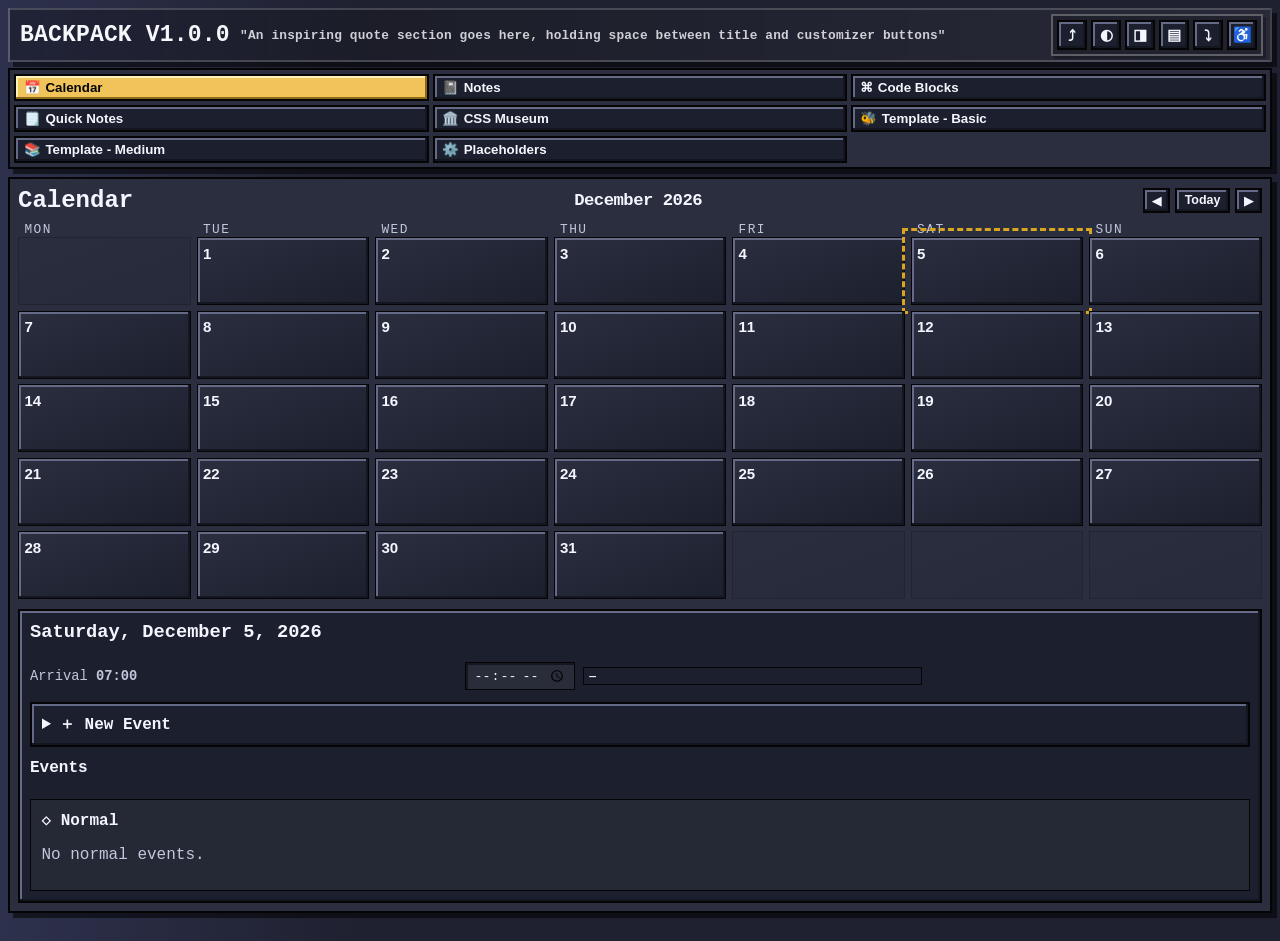
==== index.html @ e9db2ac4 "Wiki Bees 1.0 Created wiki Bees 1.0 repository inside breadcrumbs for transparency." ====
<!DOCTYPE html>
<html lang="en">
<head>
  <meta charset="UTF-8" />
  <meta name="viewport" content="width=device-width, initial-scale=1.0" />
  <title>The Backpack Alpha</title>
  <link rel="stylesheet" href="./css/backpack.css" />
</head>
<body>
  <div class="bp-app">
    <header class="bp-header">
      <div class="bp-titleline">
        <strong>BACKPACK V1.0.0</strong>
        <span id="bpHeaderQuote">"An inspiring quote section goes here, holding space between title and customizer buttons"</span>
        <div class="bp-actions" aria-label="Backpack actions">
          <button id="bpExportBtn" title="Export state" aria-label="Export state">⤴</button>
          <button id="bpDarkBtn" type="button" title="Toggle app light/dark" aria-label="Toggle app light/dark">◐</button>
          <button id="bpReadBtn" type="button" title="Toggle reading light/dark" aria-label="Toggle reading light/dark">◨</button>
          <button id="bpDensityBtn" type="button" title="Toggle compact/readable density" aria-label="Toggle compact/readable density">▤</button>
          <button id="bpImportBtn" title="Import state" aria-label="Import state">⤵</button>
          <button id="bpAccessibleBtn" type="button" title="Accessible mode" aria-label="Accessible mode" aria-pressed="false">♿</button>
          <input id="bpImportFile" class="bp-hidden" type="file" accept="application/json,.json" />
        </div>
      </div>
      <div class="bp-header-row">
        <nav id="bpTabs" class="bp-tabs" aria-label="Backpack sections"></nav>
      </div>
    </header>
    <main id="bpWorkspace" class="bp-workspace"></main>
  </div>

  <div id="bpToasts" class="bp-toast-stack" aria-live="polite" aria-atomic="true"></div>

  <script src="./js/backpack.js" defer></script>
</body>
</html>
---- css/backpack.css ----
:root {
      --bp-bg: #1f2130;
      --bp-desktop: #24263a;
      --bp-surface: #2b2e3f;
      --bp-surface-2: #1c1f2d;
      --bp-surface-3: #3a3e55;
      --bp-text: #f4f6ff;
      --bp-muted: #c2c8dc;
      --bp-invert-text: #f5f7fb;
      --bp-gold: #DAA520;
      --bp-gold-bright: #F0C45A;
      --bp-gold-dim: #8A6818;
      --bp-primary: #DAA520;
      --bp-secondary: #F0C45A;
      --bp-accent: #DAA520;
      --bp-success: #54d27d;
      --bp-warning: #ffb020;
      --bp-danger: #ff637b;
      --bp-high: #ff3f5f;
      --bp-highest: #000000;
      --bp-normal: #54d27d;
      --bp-alert-text: #050505;
      --bp-alert-ok-bg: #d9ffe4;
      --bp-alert-late-bg: #ffe1e6;
      --bp-alert-high-bg: #ffdae1;
      --bp-alert-highest-bg: #050505;
      --bp-alert-highest-text: #fff6cc;
      --bp-border: #050505;
      --bp-border-soft: #151720;
      --bp-border-light: #656b86;
      --bp-shadow: 5px 5px 0 rgba(0,0,0,.55);
      --bp-radius-sm: 0px;
      --bp-radius-md: 0px;
      --bp-radius-lg: 0px;
      --bp-gap: 10px;
      --bp-mono: ui-monospace, SFMono-Regular, Menlo, Monaco, Consolas, "Liberation Mono", "DejaVu Sans Mono", monospace;
      --bp-font: var(--bp-mono);
      --bp-titlebar: #2f3348;
      --bp-titlebar-lines: repeating-linear-gradient(0deg, transparent 0 2px, #6f7799 2px 3px, transparent 3px 5px);

      /* Reading window theme: independent from the main app dark/light theme. */
      --bp-reading-bg: #ffffff;
      --bp-reading-text: #050505;
      --bp-reading-muted: #333333;
      --bp-reading-code-bg: #f2f2f2;
      --bp-reading-code-text: #050505;
      --bp-reading-shadow: inset 2px 2px 0 #aaa;
    }

    body.bp-light {
      --bp-bg: #ededed;
      --bp-desktop: #c7c7c7;
      --bp-surface: #d9d9d9;
      --bp-surface-2: #f6f6f6;
      --bp-surface-3: #b9b9b9;
      --bp-text: #050505;
      --bp-muted: #333;
      --bp-invert-text: #050505;
      --bp-border: #050505;
      --bp-border-soft: #777;
      --bp-border-light: #fff;
      --bp-shadow: 4px 4px 0 rgba(0,0,0,.28);
      --bp-titlebar: #d9d9d9;
      --bp-titlebar-lines: repeating-linear-gradient(0deg, transparent 0 2px, #777 2px 3px, transparent 3px 5px);
      --bp-gold: #DAA520;
      --bp-gold-bright: #E2B13B;
      --bp-gold-dim: #8A6818;
      --bp-primary: #B8860B;
      --bp-secondary: #DAA520;
      --bp-accent: #B8860B;
    }

    body.bp-reading-dark {
      --bp-reading-bg: #11131d;
      --bp-reading-text: #f4f6ff;
      --bp-reading-muted: #c2c8dc;
      --bp-reading-code-bg: #050711;
      --bp-reading-code-text: #f4f6ff;
      --bp-reading-shadow: inset 2px 2px 0 #050505;
    }


    * { box-sizing: border-box; }

    html, body {
      margin: 0;
      min-height: 100%;
      background:
        linear-gradient(90deg, rgba(91,100,166,.24), transparent 28vw),
        var(--bp-bg);
      color: var(--bp-invert-text);
      font-family: var(--bp-font);
      image-rendering: pixelated;
    }

    button, input, select, textarea {
      width: 100%;
      border: 2px solid var(--bp-border);
      border-radius: 0;
      background: var(--bp-surface-2);
      color: var(--bp-text);
      padding: .45rem .55rem;
      min-height: 2.2rem;
      box-shadow: inset 2px 2px 0 var(--bp-border-soft);
    }

    body.bp-light input,
    body.bp-light select,
    body.bp-light textarea {
      background: #fff;
      color: #050505;
      box-shadow: inset 2px 2px 0 #aaa;
    }

    button {
      border: 2px solid var(--bp-border);
      color: var(--bp-text);
      background: var(--bp-surface-2);
      border-radius: 0;
      padding: .42rem .65rem;
      cursor: pointer;
      box-shadow: inset -2px -2px 0 var(--bp-border-soft), inset 2px 2px 0 var(--bp-border-light);
      transition: transform .1s ease, filter .1s ease;
      font-weight: 800;
    }

    body.bp-light button {
      background: var(--bp-surface-2);
      color: var(--bp-text);
    }

    button:hover, button:focus-visible {
      filter: brightness(1.04);
      transform: translateY(-1px);
      outline: 2px dotted var(--bp-accent);
      outline-offset: 2px;
    }

    body.bp-accessible button:hover,
    body.bp-accessible button:focus-visible {
      transform: none;
      outline-width: 3px;
    }

    button.bp-danger {
      border-color: color-mix(in srgb, var(--bp-danger), transparent 45%);
    }

    input, select, textarea {
      width: 100%;
      border: 1px solid var(--bp-border);
      border-radius: var(--bp-radius-sm);
      background: rgba(255,255,255,.06);
      color: var(--bp-text);
      padding: .58rem .7rem;
      min-height: 2.4rem;
    }

    input[type="color"] {
      padding: .15rem;
      min-height: 2.4rem;
    }

    textarea {
      resize: vertical;
      min-height: 5rem;
    }

    pre, code {
      font-family: var(--bp-mono);
    }

    code {
      background: rgba(255,255,255,.08);
      padding: .1rem .3rem;
      border-radius: .35rem;
    }

    pre {
      overflow: auto;
      background: #11131d;
      color: var(--bp-text);
      border: 2px solid var(--bp-border);
      border-radius: 0;
      padding: .65rem;
      white-space: pre-wrap;
      line-height: 1.42;
      font-size: .86rem;
      font-variant-ligatures: none;
      box-shadow: inset 2px 2px 0 #050505;
    }

    body.bp-light pre {
      background: #171923;
      color: #f6f6ff;
      border-color: #050505;
      box-shadow: inset 2px 2px 0 #050505;
    }

    .bp-app {
      width: min(1480px, calc(100vw - 16px));
      margin: 0 auto;
      padding: 8px 0 28px;
    }

    .bp-header {
      display: grid;
      gap: 6px;
      margin-bottom: 8px;
    }

    .bp-titleline {
      display: grid;
      grid-template-columns: auto minmax(0, 1fr) auto;
      align-items: center;
      gap: .65rem;
      min-height: 34px;
      color: var(--bp-invert-text);
      background: linear-gradient(90deg, rgba(0,0,0,.28), rgba(255,255,255,.04));
      border: 2px solid rgba(255,255,255,.18);
      padding: 4px 7px 4px 10px;
      font-family: var(--bp-mono);
      font-weight: 900;
      letter-spacing: .01em;
      box-shadow: var(--bp-shadow);
      overflow: hidden;
    }

    .bp-titleline strong {
      font-size: clamp(1.1rem, 1.8vw, 1.5rem);
    }

    .bp-titleline > span {
      font-size: clamp(.74rem, 1vw, .95rem);
      color: color-mix(in srgb, var(--bp-invert-text), transparent 18%);
      min-width: 0;
      overflow: hidden;
      white-space: nowrap;
      text-overflow: ellipsis;
    }

    .bp-header-row {
      display: grid;
      grid-template-columns: minmax(0, 1fr);
      gap: 10px;
      align-items: stretch;
    }

    .bp-actions {
      display: flex;
      gap: 4px;
      align-content: center;
      align-items: center;
      justify-content: flex-end;
      border: 2px solid rgba(255,255,255,.28);
      background: rgba(0,0,0,.18);
      padding: 4px;
      min-width: max-content;
      justify-self: end;
      box-shadow: 3px 3px 0 rgba(0,0,0,.28);
    }

    .bp-actions button {
      width: 30px;
      height: 30px;
      min-height: 30px;
      padding: 0;
      display: grid;
      place-items: center;
      font-size: .95rem;
    }

    .bp-tabs {
      display: grid;
      grid-template-columns: repeat(3, minmax(0, 1fr));
      gap: .22rem;
      align-items: stretch;
      padding: .28rem;
      background: var(--bp-surface);
      color: var(--bp-text);
      border: 2px solid var(--bp-border);
      border-radius: 0;
      box-shadow: var(--bp-shadow);
      min-height: auto;
    }

    .bp-tab {
      display: inline-flex;
      align-items: center;
      gap: .3rem;
      border-radius: 0;
      background: var(--bp-surface-2);
      border-color: var(--bp-border);
      color: var(--bp-text);
      min-height: 27px;
      width: 100%;
      justify-content: flex-start;
      padding: .18rem .45rem;
    }

    .bp-tab[aria-selected="true"] {
      color: #050505;
      background: var(--bp-secondary);
      border-color: var(--bp-border);
      box-shadow: inset -2px -2px 0 var(--bp-gold-dim), inset 2px 2px 0 #fff1b8;
    }

    .bp-workspace {
      min-height: 560px;
    }

    .bp-panel {
      background: var(--bp-surface);
      color: var(--bp-text);
      border: 2px solid var(--bp-border);
      border-radius: 0;
      box-shadow: var(--bp-shadow);
      padding: 8px;
    }

    .bp-panel-header {
      display: flex;
      justify-content: space-between;
      align-items: flex-start;
      gap: var(--bp-gap);
      margin-bottom: 6px;
    }

    .bp-panel-header h2, .bp-card h3, .bp-card h4 {
      margin-top: 0;
    }

    .bp-panel-header p, .bp-card p {
      color: var(--bp-muted);
    }

    .bp-grid-2 {
      display: grid;
      grid-template-columns: minmax(0, 1fr) minmax(340px, .72fr);
      gap: var(--bp-gap);
      align-items: start;
    }

    .bp-calendar-layout {
      display: grid;
      grid-template-columns: minmax(0, 1fr);
      gap: var(--bp-gap);
      align-items: start;
    }

    .bp-grid-3 {
      display: grid;
      grid-template-columns: repeat(3, minmax(0, 1fr));
      gap: var(--bp-gap);
    }

    .bp-card {
      background: var(--bp-surface-2);
      color: var(--bp-text);
      border: 2px solid var(--bp-border);
      border-radius: 0;
      padding: var(--bp-gap);
      box-shadow: inset -2px -2px 0 var(--bp-border-soft), inset 2px 2px 0 var(--bp-border-light);
    }

    .bp-window {
      background: var(--bp-surface);
      color: var(--bp-text);
      border: 3px solid var(--bp-border);
      box-shadow: var(--bp-shadow);
    }

    .bp-window-titlebar {
      display: grid;
      grid-template-columns: 18px 1fr 18px;
      gap: 4px;
      align-items: center;
      min-height: 24px;
      padding: 2px 4px;
      border-bottom: 2px solid var(--bp-border);
      background: var(--bp-titlebar);
      color: var(--bp-text);
      font-weight: 900;
      text-align: center;
    }

    .bp-window-lines {
      min-height: 14px;
      background: var(--bp-titlebar-lines);
      border-left: 1px solid #999;
      border-right: 1px solid #999;
      display: flex;
      align-items: center;
      justify-content: center;
      padding: 0 8px;
    }

    .bp-window-control {
      width: 14px;
      height: 14px;
      border: 2px solid var(--bp-border);
      background: var(--bp-titlebar);
      box-shadow: inset -1px -1px 0 var(--bp-border-soft), inset 1px 1px 0 var(--bp-border-light);
      position: relative;
      display: inline-block;
    }

    .bp-window-control::before {
      content: "";
      position: absolute;
      inset: 3px;
      border: 1px solid var(--bp-border);
      background: var(--bp-reading-bg);
    }

    body.bp-reading-dark .bp-window-control::before {
      background: var(--bp-reading-text);
    }

    .bp-window-body {
      background: var(--bp-reading-bg);
      color: var(--bp-reading-text);
      min-height: 360px;
      max-height: clamp(420px, calc(100vh - 260px), 760px);
      overflow: auto;
      padding: 14px;
      border: 2px solid var(--bp-border);
      margin: 8px;
      box-shadow: var(--bp-reading-shadow);
    }

    .bp-window-footer {
      display: flex;
      justify-content: space-between;
      gap: 8px;
      padding: 0 8px 8px;
      align-items: center;
    }

    .bp-muted { color: var(--bp-muted); }
    .bp-row { display: flex; gap: .65rem; align-items: center; flex-wrap: wrap; }
    .bp-row > * { flex: 0 0 auto; }
    .bp-field { display: grid; gap: .35rem; margin-bottom: .85rem; }
    .bp-field label { color: var(--bp-muted); font-size: .88rem; }
    .bp-hidden { display: none !important; }

    .bp-toast-stack {
      position: fixed;
      right: 18px;
      bottom: 18px;
      display: grid;
      gap: .6rem;
      z-index: 9999;
      max-width: min(420px, calc(100vw - 36px));
    }

    .bp-toast {
      border: 1px solid var(--bp-border-strong);
      background: rgba(24,27,35,.96);
      color: var(--bp-text);
      border-radius: var(--bp-radius-md);
      padding: .8rem 1rem;
      box-shadow: var(--bp-shadow);
      animation: bp-toast-in .18s ease-out;
    }

    @keyframes bp-toast-in {
      from { transform: translateY(8px); opacity: 0; }
      to { transform: translateY(0); opacity: 1; }
    }

    /* Calendar */
    .bp-calendar-toolbar {
      display: grid;
      grid-template-columns: auto minmax(0, 1fr) auto;
      gap: .55rem;
      align-items: center;
      margin-bottom: 8px;
    }

    .bp-calendar-nav {
      display: grid;
      grid-template-columns: repeat(3, auto);
      gap: 5px;
      align-items: center;
      justify-content: end;
    }

    .bp-calendar-nav button {
      min-height: 25px;
      padding: .15rem .45rem;
      font-size: .78rem;
      width: auto;
    }

    .bp-calendar-month-title {
      font-size: 1.08rem;
      font-weight: 900;
      letter-spacing: -.03em;
      text-align: center;
    }

    .bp-calendar-weekdays,
    .bp-calendar-grid {
      display: grid;
      grid-template-columns: repeat(7, minmax(0, 1fr));
      gap: .35rem;
    }

    .bp-calendar-weekday {
      color: var(--bp-muted);
      font-size: .8rem;
      text-transform: uppercase;
      letter-spacing: .12em;
      padding: 0 .4rem;
    }

    .bp-day {
      position: relative;
      min-height: 68px;
      border-radius: var(--bp-radius-md);
      border: 1px solid var(--bp-border);
      background: linear-gradient(160deg, var(--bp-surface), var(--bp-surface-2));
      color: var(--bp-text);
      padding: .34rem;
      overflow: hidden;
      text-align: left;
      display: flex;
      flex-direction: column;
      gap: .12rem;
    }

    .bp-day:hover { transform: translateY(-1px); }
    .bp-day-empty { opacity: .22; pointer-events: none; }

    .bp-day::before {
      content: "";
      position: absolute;
      inset: 0 0 auto 0;
      height: 8px;
      background: transparent;
    }

    .bp-day-priority-normal::before { background: linear-gradient(90deg, var(--bp-normal), transparent); }
    .bp-day-priority-high::before { background: repeating-linear-gradient(90deg, var(--bp-high), var(--bp-high) 12px, #050508 12px, #050508 24px); }
    .bp-day-priority-highest::before { background: repeating-linear-gradient(90deg, #050508, #050508 10px, var(--bp-high) 10px, var(--bp-high) 20px, var(--bp-accent) 20px, var(--bp-accent) 30px); }

    .bp-day-today {
      outline: 3px dotted var(--bp-secondary);
      outline-offset: 3px;
    }

    .bp-day-selected {
      outline: 3px dashed var(--bp-accent);
      outline-offset: 6px;
    }

    .bp-day-late {
      border-width: 3px;
      border-color: var(--bp-danger);
      box-shadow: inset 0 0 0 2px rgba(255,255,255,.08);
    }

    .bp-day-on-time {
      border-width: 2px;
      border-color: color-mix(in srgb, var(--bp-success), white 10%);
    }

    .bp-day-priority-high { animation: bp-priority-breathe 1.9s ease-in-out infinite; }
    .bp-day-priority-highest { animation: bp-priority-alert 1.15s ease-in-out infinite; }

    @keyframes bp-priority-breathe {
      0%, 100% { box-shadow: 0 0 0 rgba(255,63,95,0); }
      50% { box-shadow: 0 0 0 4px rgba(255,63,95,.16); }
    }

    @keyframes bp-priority-alert {
      0%, 100% { transform: translateY(0); }
      50% { transform: translateY(-2px); }
    }

    .bp-day-number {
      font-size: .94rem;
      font-weight: 900;
      margin-top: .08rem;
    }

    .bp-day-meta {
      display: flex;
      gap: .2rem;
      flex-wrap: wrap;
      margin-top: auto;
      align-items: flex-end;
    }

    .bp-pill {
      display: inline-flex;
      align-items: center;
      gap: .2rem;
      border-radius: 0;
      padding: .1rem .32rem;
      border: 1px solid var(--bp-border);
      background: var(--bp-surface-2);
      color: var(--bp-text);
      font-size: .7rem;
      line-height: 1.15;
      font-weight: 900;
    }

    .bp-pill-late { border-color: var(--bp-danger); }
    .bp-pill-ok { border-color: var(--bp-success); }
    .bp-pill-high { border-color: var(--bp-high); }
    .bp-pill-highest { border-color: var(--bp-accent); background: rgba(0,0,0,.45); }

    .bp-event-kanban {
      display: grid;
      grid-template-columns: 1fr;
      gap: .65rem;
    }

    .bp-event-column {
      border: 1px solid var(--bp-border);
      border-radius: var(--bp-radius-md);
      padding: .65rem;
      background: rgba(255,255,255,.04);
      min-height: auto;
    }

    .bp-event-column h4 {
      margin: 0 0 .5rem;
      display: flex;
      justify-content: space-between;
      gap: .5rem;
    }

    .bp-arrival-line {
      display: grid;
      grid-template-columns: auto 110px auto auto;
      gap: .5rem;
      align-items: center;
      margin: .6rem 0 .75rem;
    }

    .bp-arrival-line label {
      color: var(--bp-muted);
      font-size: .86rem;
    }

    .bp-arrival-line input {
      min-height: 28px;
      padding: .2rem .45rem;
    }

    .bp-arrival-line button {
      min-height: 28px;
      padding: .22rem .55rem;
    }

    .bp-event-block {
      border: 1px solid var(--bp-border);
      border-left-width: 6px;
      border-radius: var(--bp-radius-sm);
      background: rgba(0,0,0,.25);
      padding: .7rem;
      margin-bottom: .65rem;
    }

    .bp-event-block[data-priority="normal"] { border-left-color: var(--bp-normal); }
    .bp-event-block[data-priority="high"] { border-left-color: var(--bp-high); }
    .bp-event-block[data-priority="highest"] { border-left-color: var(--bp-accent); box-shadow: inset 0 0 0 1px rgba(255,255,255,.12); }
    .bp-event-title { font-weight: 750; }
    .bp-event-notes { color: var(--bp-muted); margin: .4rem 0 0; white-space: pre-wrap; }

    /* Notes */
    .bp-markdown {
      line-height: 1.65;
      color: var(--bp-text);
    }

    .bp-markdown h1, .bp-markdown h2, .bp-markdown h3 {
      letter-spacing: -.03em;
      border-bottom: 1px solid var(--bp-border);
      padding-bottom: .35rem;
    }

    .bp-markdown blockquote {
      border-left: 4px solid var(--bp-primary);
      margin-left: 0;
      padding-left: 1rem;
      color: var(--bp-muted);
    }

    .bp-window-body.bp-markdown,
    .bp-window-body .bp-markdown {
      color: var(--bp-reading-text);
    }

    .bp-window-body.bp-markdown blockquote,
    .bp-window-body .bp-muted {
      color: var(--bp-reading-muted);
    }

    .bp-window-body code {
      background: var(--bp-reading-code-bg);
      color: var(--bp-reading-code-text);
      border: 1px solid color-mix(in srgb, var(--bp-reading-text), transparent 65%);
    }

    .bp-window-body pre {
      background: var(--bp-reading-code-bg);
      color: var(--bp-reading-code-text);
      box-shadow: var(--bp-reading-shadow);
    }

    .bp-reading-toggle-active {
      outline: 2px solid var(--bp-accent);
      outline-offset: 1px;
    }

    /* Snippets / museum */
    .bp-snippet-grid, .bp-museum-grid {
      display: grid;
      grid-template-columns: repeat(auto-fit, minmax(340px, 1fr));
      gap: 8px;
    }

    .bp-snippet-card, .bp-museum-item {
      display: grid;
      gap: .42rem;
    }

    .bp-snippet-card {
      padding: .52rem;
    }

    .bp-snippet-head {
      display: grid;
      grid-template-columns: 1fr auto;
      gap: .45rem;
      align-items: start;
      border-bottom: 2px solid var(--bp-gold-dim);
      padding-bottom: .25rem;
    }

    .bp-snippet-head h3 {
      margin: 0;
      font-size: .94rem;
      line-height: 1.18;
    }

    .bp-snippet-card p {
      margin: 0;
      font-size: .78rem;
      line-height: 1.28;
      color: var(--bp-muted);
    }

    .bp-snippet-output {
      margin: 0;
      min-height: 118px;
      max-height: 240px;
      padding: .75rem;
      font-size: .76rem;
      line-height: 1.5;
      tab-size: 2;
      letter-spacing: .005em;
      border-left: 6px solid var(--bp-gold);
    }

    .bp-snippet-output code {
      display: block;
      background: transparent;
      padding: 0;
      border-radius: 0;
      font-size: inherit;
      line-height: inherit;
      font-family: var(--bp-mono);
      white-space: pre-wrap;
      word-break: break-word;
    }

    .bp-copy-line {
      display: grid;
      grid-template-columns: repeat(2, minmax(0, 1fr));
      gap: .35rem;
    }

    .bp-copy-line button {
      min-height: 28px;
      padding: .22rem .5rem;
      font-size: .8rem;
    }

    .bp-snippet-card details {
      font-size: .8rem;
    }

    .bp-snippet-card details pre {
      max-height: 160px;
      font-size: .72rem;
      line-height: 1.42;
    }

    .bp-preview-box {
      min-height: 120px;
      display: grid;
      place-items: center;
      border: 1px dashed var(--bp-border-strong);
      border-radius: var(--bp-radius-md);
      padding: 1rem;
      background: repeating-linear-gradient(45deg, rgba(255,255,255,.035), rgba(255,255,255,.035) 8px, transparent 8px, transparent 16px);
    }

    .bp-demo-callout {
      border: 1px solid var(--bp-border-strong);
      border-left: 8px solid var(--bp-primary);
      background: linear-gradient(135deg, rgba(124,92,255,.2), rgba(53,194,255,.1));
      border-radius: var(--bp-radius-md);
      padding: 1rem;
      max-width: 420px;
    }

    .bp-demo-button {
      border-radius: 999px;
      border: 2px solid var(--bp-accent);
      padding: .65rem 1rem;
      background: rgba(255,209,102,.14);
      color: var(--bp-text);
      font-weight: 800;
    }

    /* Quick Notes */
    .bp-qn-shell {
      position: relative;
      overflow: auto;
      padding-bottom: 0;
    }

    .bp-qn-board {
      position: relative;
      width: 100%;
      min-width: 720px;
      height: clamp(560px, calc(100vh - 205px), 920px);
      border: 1px solid var(--bp-border-strong);
      border-radius: var(--bp-radius-lg);
      background:
        linear-gradient(to right, rgba(255,255,255,.075) 1px, transparent 1px),
        linear-gradient(to bottom, rgba(255,255,255,.075) 1px, transparent 1px),
        linear-gradient(160deg, rgba(91,100,166,.16), rgba(53,194,255,.07)),
        var(--bp-surface);
      background-size: calc(100% / var(--bp-qn-cols)) calc(100% / var(--bp-qn-rows)), calc(100% / var(--bp-qn-cols)) calc(100% / var(--bp-qn-rows)), auto, auto;
      overflow: hidden;
    }

    .bp-qn-note {
      position: absolute;
      display: grid;
      grid-template-rows: 30px minmax(38px, 1fr) 30px;
      border: 2px solid rgba(0,0,0,.35);
      border-radius: var(--bp-radius-md);
      box-shadow: 0 12px 26px rgba(0,0,0,.28);
      overflow: hidden;
      color: #151515;
      min-width: 118px;
      min-height: 104px;
    }

    .bp-qn-note-header {
      display: flex;
      align-items: center;
      justify-content: flex-start;
      gap: .35rem;
      cursor: grab;
      padding: .25rem .45rem;
      background: rgba(255,255,255,.28);
      border-bottom: 1px solid rgba(0,0,0,.15);
      user-select: none;
      font-size: .92rem;
    }

    .bp-qn-note-header:active { cursor: grabbing; }
    .bp-qn-note-body {
      padding: .55rem;
      outline: none;
      overflow: auto;
      white-space: pre-wrap;
      scrollbar-width: none;
      -ms-overflow-style: none;
    }

    .bp-qn-note-body::-webkit-scrollbar {
      width: 0;
      height: 0;
      display: none;
    }

    .bp-qn-note-footer {
      display: grid;
      grid-template-columns: auto 1fr auto auto;
      align-items: center;
      gap: .25rem;
      padding: .22rem .35rem;
      background: rgba(255,255,255,.18);
      border-top: 1px solid rgba(0,0,0,.12);
    }

    .bp-qn-note-footer input[type="color"] {
      width: 42px;
      min-height: 28px;
      border-color: rgba(0,0,0,.2);
    }

    .bp-qn-mini-button {
      min-height: 22px;
      height: 22px;
      padding: 0 .35rem;
      background: rgba(255,255,255,.42);
      color: #050505;
      border-color: rgba(0,0,0,.55);
      font-size: .78rem;
      line-height: 1;
      box-shadow: inset -1px -1px 0 rgba(0,0,0,.38), inset 1px 1px 0 rgba(255,255,255,.72);
    }

    .bp-qn-delete {
      width: 24px;
      min-width: 24px;
      padding: 0;
      font-weight: 900;
      background: #f2f2f2;
      color: #050505;
      border: 2px solid #050505;
    }

    .bp-qn-resize {
      cursor: nwse-resize;
      font-weight: 900;
      user-select: none;
      padding: .2rem .35rem;
    }

    .bp-qn-add {
      position: absolute;
      right: 14px;
      bottom: 14px;
      width: 44px;
      height: 44px;
      border-radius: 50%;
      display: grid;
      place-items: center;
      font-size: 1.2rem;
      background: var(--bp-secondary);
      color: #050505;
      box-shadow: var(--bp-shadow);
      z-index: 20;
    }

    /* Settings */
    .bp-placeholder-table {
      display: grid;
      gap: .65rem;
    }

    .bp-placeholder-row {
      display: grid;
      grid-template-columns: minmax(160px, .35fr) minmax(240px, 1fr) auto;
      gap: .65rem;
      align-items: center;
    }

    .bp-settings-layout {
      display: grid;
      grid-template-columns: minmax(0, 1.15fr) minmax(320px, .85fr);
      gap: var(--bp-gap);
      align-items: start;
    }

    .bp-path-panel p {
      margin-top: 0;
    }

    .bp-path-table {
      gap: .45rem;
    }

    .bp-path-row {
      grid-template-columns: minmax(150px, .36fr) minmax(240px, 1fr) 54px;
    }

    .bp-path-row label {
      font-family: var(--bp-mono);
      font-size: .82rem;
      font-weight: 900;
      color: var(--bp-muted);
      overflow: hidden;
      text-overflow: ellipsis;
    }

    .bp-path-row button {
      min-height: 28px;
      padding: .1rem .25rem;
      font-size: .72rem;
    }

    .bp-qn-help-footer {
      display: flex;
      gap: .35rem;
      flex-wrap: wrap;
      align-items: center;
      margin-top: 6px;
      font-size: .78rem;
      color: var(--bp-muted);
    }

    body.bp-accessible .bp-day-priority-high,
    body.bp-accessible .bp-day-priority-highest {
      animation: none !important;
      border-width: 4px;
      box-shadow: inset 0 0 0 3px rgba(255,255,255,.12);
    }

    body.bp-accessible .bp-day-priority-highest .bp-day-number::after {
      content: "  HIGH";
      font-size: .72rem;
      letter-spacing: .08em;
      border: 1px solid var(--bp-accent);
      padding: .08rem .25rem;
      margin-left: .25rem;
    }

    @media (max-width: 980px) {
      .bp-header-row, .bp-grid-2, .bp-event-kanban, .bp-settings-layout { grid-template-columns: 1fr; }
      .bp-grid-3 { grid-template-columns: 1fr; }
      .bp-calendar-toolbar { grid-template-columns: 1fr; }
      .bp-calendar-month-title { text-align: left; }
      .bp-calendar-weekdays, .bp-calendar-grid { gap: .35rem; }
      .bp-day { min-height: 82px; padding: .45rem; }
    }

    @media (max-width: 620px) {
      .bp-app { width: calc(100vw - 10px); padding-top: 4px; }
      .bp-titleline { grid-template-columns: minmax(0, 1fr) auto; gap: .5rem; }
      .bp-titleline > span { display: none; }
      .bp-titleline strong { font-size: 1rem; min-width: 0; overflow: hidden; text-overflow: ellipsis; white-space: nowrap; }
      .bp-actions { padding: 3px; gap: 3px; }
      .bp-actions button { width: 27px; height: 27px; min-height: 27px; font-size: .85rem; }
      .bp-tabs { grid-template-columns: repeat(3, minmax(0, 1fr)); gap: 4px; }
      .bp-tab { min-height: 26px; font-size: .78rem; padding: .16rem .32rem; gap: .18rem; }
      .bp-tab span:last-child { overflow: hidden; white-space: nowrap; text-overflow: ellipsis; }
      .bp-panel-header { display: grid; grid-template-columns: 1fr; }
      .bp-calendar-toolbar { grid-template-columns: auto 1fr; gap: .35rem; }
      .bp-calendar-toolbar h2 { grid-column: 1 / -1; }
      .bp-calendar-month-title { text-align: left; }
      .bp-calendar-nav { justify-content: end; grid-template-columns: repeat(3, auto); }
      .bp-calendar-weekday { font-size: .68rem; padding: 0 .15rem; }
      .bp-day { min-height: 64px; }
      .bp-qn-board { height: max(560px, calc(100vh - 190px)); }
      .bp-settings-layout { grid-template-columns: 1fr; }
      .bp-path-row { grid-template-columns: 1fr; }
      .bp-pill { font-size: .64rem; padding: .08rem .22rem; }
      .bp-arrival-line { grid-template-columns: 1fr auto; }
      .bp-arrival-line label { grid-column: 1 / -1; }
      .bp-arrival-line .bp-pill { justify-self: start; }
      .bp-arrival-line button { justify-self: stretch; }
    }

    @media (prefers-reduced-motion: reduce) {
      *, *::before, *::after {
        animation: none !important;
        transition: none !important;
        scroll-behavior: auto !important;
      }
      .bp-day-priority-high, .bp-day-priority-highest {
        border-width: 4px;
      }
    }
/* Wiki Bees custom-page test */
.bp-wiki-layout {
  display: grid;
  grid-template-columns: minmax(150px, .65fr) minmax(360px, 1.75fr) minmax(250px, .95fr);
  gap: var(--bp-gap);
  align-items: start;
}

.bp-wiki-controls {
  display: grid;
  gap: .42rem;
  align-content: start;
}

.bp-wiki-controls h3,
.bp-wiki-code-card h3 {
  margin: 0 0 .25rem;
}

.bp-wiki-controls button,
.bp-wiki-upload {
  width: 100%;
  min-height: 28px;
  text-align: left;
  display: block;
}

.bp-wiki-nav-button[aria-pressed="true"] {
  background: var(--bp-secondary);
  color: #050505;
}

.bp-wiki-upload {
  border: 2px solid var(--bp-border);
  box-shadow: inset -2px -2px 0 var(--bp-border-soft), inset 2px 2px 0 var(--bp-border-light);
  padding: .35rem .45rem;
  font-weight: 900;
  cursor: pointer;
}

.bp-wiki-upload input {
  margin-top: .35rem;
  min-height: 0;
  padding: .25rem;
  font-size: .76rem;
}

.bp-wiki-main .bp-window-body {
  min-height: 520px;
  max-height: clamp(560px, calc(100vh - 245px), 860px);
}

.bp-wiki-status {
  font-size: .74rem;
  color: var(--bp-muted);
  justify-content: start;
  flex-wrap: wrap;
}

.bp-wiki-right {
  display: grid;
  gap: var(--bp-gap);
}

.bp-wiki-image-body {
  min-height: 260px;
  max-height: none;
  text-align: center;
}

.bp-wiki-image-body img {
  display: block;
  max-width: 100%;
  max-height: 260px;
  margin: 0 auto .65rem;
  object-fit: contain;
  image-rendering: auto;
}

.bp-wiki-footnote {
  border-top: 1px solid var(--bp-border);
  margin-top: .65rem;
  padding-top: .5rem;
  font-size: .78rem;
  color: #333;
}

body.bp-reading-dark .bp-wiki-footnote {
  color: #cfd6ee;
}

.bp-wiki-image-controls {
  display: grid;
  grid-template-columns: 32px 1fr 32px;
  align-items: center;
  text-align: center;
}

.bp-wiki-image-controls button {
  min-height: 28px;
  padding: 0;
}

.bp-wiki-code-card details {
  border: 1px solid var(--bp-border);
  padding: .45rem;
  margin-bottom: .45rem;
}

.bp-wiki-code-card pre {
  max-height: 150px;
  margin: .45rem 0;
}

.bp-wiki-code-card button {
  min-height: 28px;
}

/* Settings overflow hardening */
.bp-placeholder-row {
  grid-template-columns: minmax(94px, .72fr) minmax(130px, 1fr) 32px;
  gap: .38rem;
}

.bp-placeholder-row button {
  width: 32px;
  min-width: 32px;
  min-height: 28px;
  padding: 0;
  justify-self: end;
}

.bp-path-row {
  grid-template-columns: minmax(126px, .34fr) minmax(150px, 1fr) 32px;
}

.bp-path-row button {
  width: 32px;
  min-width: 32px;
}

@media (max-width: 1180px) {
  .bp-settings-layout,
  .bp-wiki-layout {
    grid-template-columns: 1fr;
  }

  .bp-wiki-main .bp-window-body {
    min-height: 420px;
  }

  .bp-wiki-right {
    grid-template-columns: minmax(0, 1fr) minmax(260px, .85fr);
  }
}

@media (max-width: 760px) {
  .bp-wiki-right {
    grid-template-columns: 1fr;
  }

  .bp-placeholder-row,
  .bp-path-row {
    grid-template-columns: 1fr 32px;
  }

  .bp-placeholder-row label,
  .bp-path-row label {
    grid-column: 1 / -1;
  }
}


/* v5 content-system polish */
.bp-density-toggle-active,
.bp-reading-toggle-active {
  outline: 2px solid var(--bp-gold-bright);
  outline-offset: 1px;
}

body.bp-density-readable {
  --bp-gap: 14px;
}

body.bp-density-readable .bp-window-body {
  padding: 18px;
  line-height: 1.78;
}

body.bp-density-readable .bp-markdown {
  font-size: 1.02rem;
  line-height: 1.78;
}

body.bp-density-readable .bp-snippet-output {
  min-height: 170px;
  font-size: .8rem;
}

.bp-notes-window .bp-window-body {
  min-height: clamp(540px, calc(100vh - 235px), 920px);
  max-height: clamp(620px, calc(100vh - 190px), 980px);
}

.bp-note-tools {
  gap: .45rem;
}

.bp-file-button {
  display: inline-flex;
  align-items: center;
  justify-content: center;
  gap: .35rem;
  width: auto;
  min-height: 28px;
  border: 2px solid var(--bp-border);
  background: var(--bp-surface-2);
  color: var(--bp-text);
  padding: .22rem .55rem;
  font-weight: 900;
  box-shadow: inset -2px -2px 0 var(--bp-border-soft), inset 2px 2px 0 var(--bp-border-light);
  cursor: pointer;
}

.bp-file-button input[type="file"],
.bp-wiki-upload input[type="file"] {
  position: absolute;
  inline-size: 1px;
  block-size: 1px;
  opacity: 0;
  pointer-events: none;
}

input[type="file"]::file-selector-button {
  border: 2px solid var(--bp-border);
  background: var(--bp-surface-2);
  color: var(--bp-text);
  font-weight: 900;
  margin-right: .5rem;
  box-shadow: inset -2px -2px 0 var(--bp-border-soft), inset 2px 2px 0 var(--bp-border-light);
}

.bp-filter-row {
  display: flex;
  flex-wrap: wrap;
  gap: .35rem;
  margin: 0 0 .55rem;
}

.bp-filter-button {
  width: auto;
  min-height: 27px;
  padding: .18rem .55rem;
  font-size: .78rem;
}

.bp-filter-button[aria-pressed="true"] {
  background: var(--bp-secondary);
  color: #050505;
}

.bp-pill-late {
  background: var(--bp-alert-late-bg);
  color: #4d0010;
  border-color: #9b001e;
}

.bp-pill-ok {
  background: var(--bp-alert-ok-bg);
  color: #003f18;
  border-color: #087a2c;
}

.bp-pill-high {
  background: var(--bp-alert-high-bg);
  color: #4d0010;
  border-color: #9b001e;
}

.bp-pill-highest {
  background: var(--bp-alert-highest-bg);
  color: var(--bp-alert-highest-text);
  border-color: var(--bp-gold-bright);
}

body.bp-light .bp-event-column,
body.bp-light .bp-event-block {
  background: #f3f3f3;
  color: #050505;
}

body.bp-light .bp-event-notes {
  color: #333;
}

.bp-demo-callout {
  background: color-mix(in srgb, var(--bp-gold), transparent 86%);
  color: var(--bp-text);
  border: 2px solid var(--bp-border);
  border-left: 8px solid var(--bp-gold);
  box-shadow: inset -2px -2px 0 var(--bp-border-soft), inset 2px 2px 0 var(--bp-border-light);
}

.bp-demo-button {
  width: auto;
  min-height: 28px;
  background: var(--bp-secondary);
  color: #050505;
  border-radius: 0;
  padding: .28rem .65rem;
}

.bp-template-note {
  margin-top: 1rem;
  max-width: none;
}

/* Classic-browser native UI polish */
*::-webkit-scrollbar {
  width: 15px;
  height: 15px;
}

*::-webkit-scrollbar-track {
  background: var(--bp-surface-3);
  border: 1px solid var(--bp-border);
}

*::-webkit-scrollbar-thumb {
  background: var(--bp-surface-2);
  border: 2px solid var(--bp-border);
  box-shadow: inset -2px -2px 0 var(--bp-border-soft), inset 2px 2px 0 var(--bp-border-light);
}

summary {
  cursor: pointer;
  font-weight: 900;
}

@media (max-width: 760px) {
  .bp-notes-window .bp-window-body {
    min-height: clamp(520px, calc(100vh - 220px), 850px);
  }
}

/* v6 readability fixes */
.bp-window-body .bp-demo-callout,
.bp-preview-box .bp-demo-callout {
  background: color-mix(in srgb, var(--bp-gold), var(--bp-reading-bg) 82%);
  color: var(--bp-reading-text);
  border-color: color-mix(in srgb, var(--bp-reading-text), transparent 35%);
}

body.bp-reading-dark .bp-window-body .bp-demo-callout,
body.bp-reading-dark .bp-preview-box .bp-demo-callout {
  background: color-mix(in srgb, var(--bp-gold), var(--bp-reading-bg) 72%);
  color: var(--bp-reading-text);
}

body.bp-light .bp-snippet-output,
body.bp-light .bp-wiki-code-card pre,
body.bp-light .bp-window-body pre {
  background: #171923;
  color: #f6f6ff;
}

body.bp-light .bp-window-body code:not(pre code) {
  background: #2a2e3f;
  color: #fff6cc;
  border: 1px solid #050505;
}

/* v7 Museum/template stability pass */
.bp-museum-grid {
  grid-template-columns: repeat(auto-fit, minmax(min(100%, 280px), 1fr));
  align-items: start;
}

.bp-museum-item,
.bp-snippet-card,
.bp-wiki-code-card,
.bp-card,
.bp-window {
  min-width: 0;
}

.bp-museum-item {
  overflow: hidden;
  align-content: start;
}

.bp-museum-item .bp-preview-box {
  min-width: 0;
  max-width: 100%;
  overflow: auto;
  place-items: stretch;
  align-items: center;
}

.bp-museum-item pre {
  max-width: 100%;
  max-height: 220px;
  overflow: auto;
  font-size: .68rem;
  line-height: 1.32;
}

.bp-museum-item code {
  white-space: pre-wrap;
  word-break: break-word;
}

.bp-demo-callout {
  color: var(--bp-reading-text, var(--bp-text));
  background: var(--bp-reading-panel, color-mix(in srgb, var(--bp-surface-2), var(--bp-gold) 10%));
  border-color: var(--bp-gold-dim);
  border-left-color: var(--bp-gold);
}

body.bp-light .bp-demo-callout {
  color: #050505;
  background: #fff8df;
}

.bp-wiki-main .bp-demo-callout {
  margin-bottom: .75rem;
}

.bp-wiki-code-card details {
  border: 1px solid var(--bp-border-soft);
  padding: .35rem;
  margin-bottom: .45rem;
  background: color-mix(in srgb, var(--bp-surface-2), transparent 10%);
}

.bp-wiki-code-card details pre {
  max-height: 160px;
  font-size: .68rem;
  line-height: 1.35;
}

.bp-wiki-code-card details button {
  min-height: 26px;
  padding: .18rem .45rem;
}

.bp-wiki-figure img {
  max-width: 100%;
  height: auto;
  display: block;
}
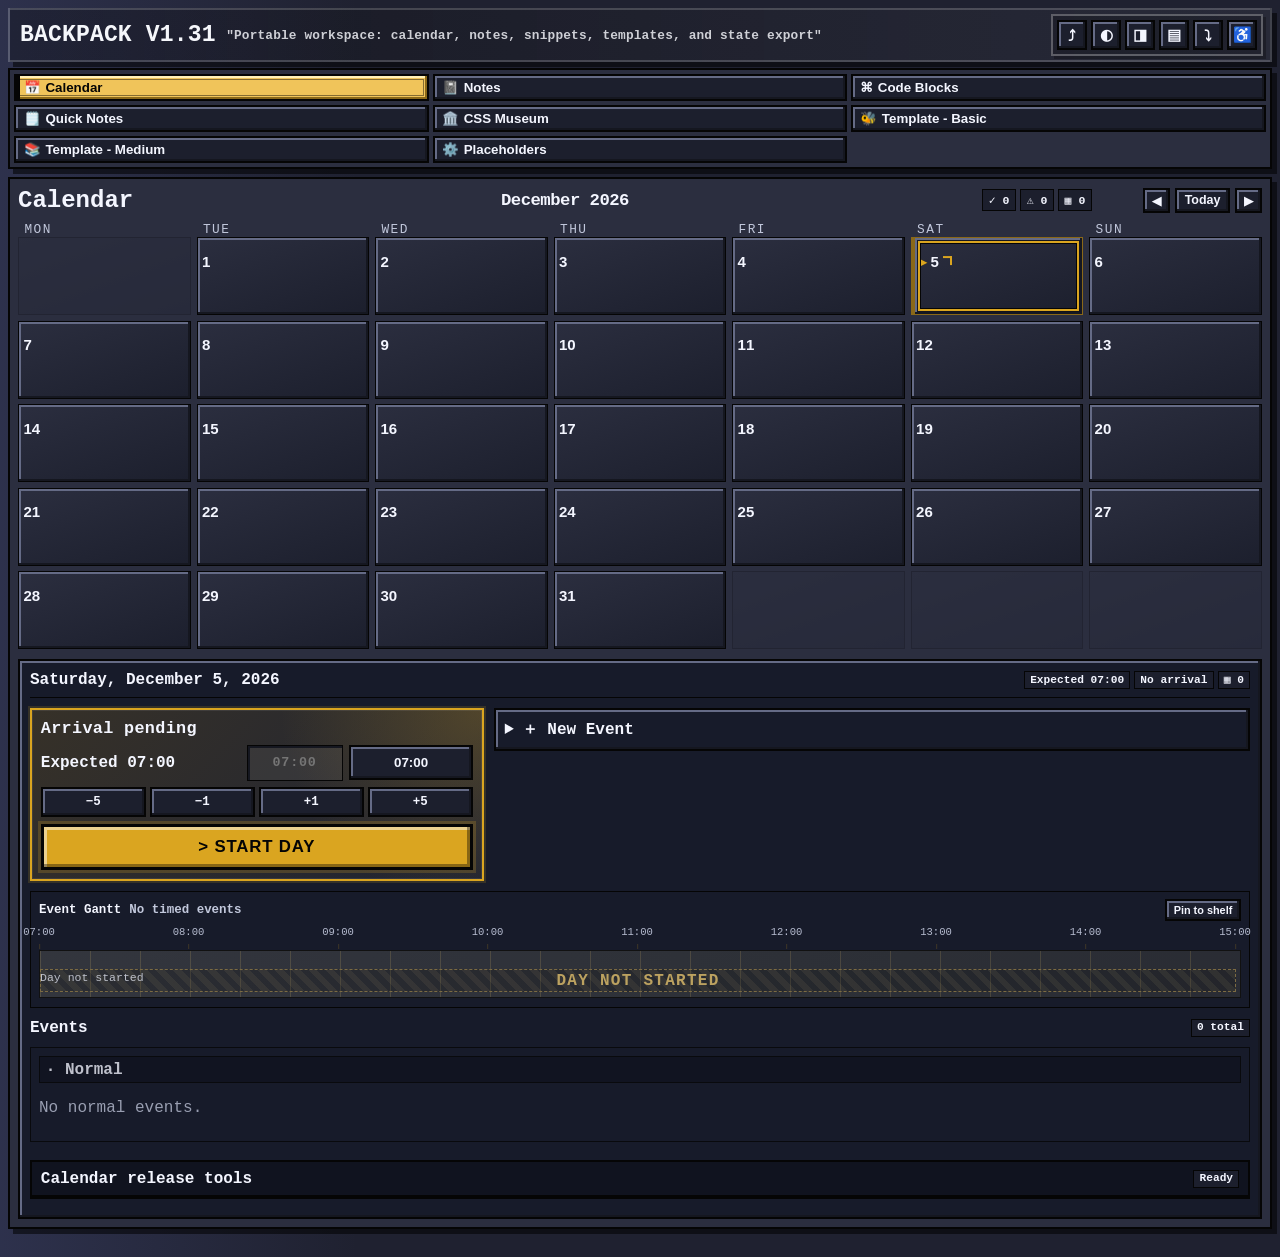
==== commit 3ba0e85a: "v31 update for stickyness" ====
--- a/index.html
+++ b/index.html
@@ -3,15 +3,15 @@
 <head>
   <meta charset="UTF-8" />
   <meta name="viewport" content="width=device-width, initial-scale=1.0" />
-  <title>The Backpack Alpha</title>
+  <title>The Backpack 1.31</title>
   <link rel="stylesheet" href="./css/backpack.css" />
 </head>
 <body>
   <div class="bp-app">
     <header class="bp-header">
       <div class="bp-titleline">
-        <strong>BACKPACK V1.0.0</strong>
-        <span id="bpHeaderQuote">"An inspiring quote section goes here, holding space between title and customizer buttons"</span>
+        <strong>BACKPACK V1.31</strong>
+        <span id="bpHeaderQuote">"Portable workspace: calendar, notes, snippets, templates, and state export"</span>
         <div class="bp-actions" aria-label="Backpack actions">
           <button id="bpExportBtn" title="Export state" aria-label="Export state">⤴</button>
           <button id="bpDarkBtn" type="button" title="Toggle app light/dark" aria-label="Toggle app light/dark">◐</button>
@@ -26,6 +26,7 @@
         <nav id="bpTabs" class="bp-tabs" aria-label="Backpack sections"></nav>
       </div>
     </header>
+    <section id="bpPromotedShelf" class="bp-promoted-shelf" aria-live="polite"></section>
     <main id="bpWorkspace" class="bp-workspace"></main>
   </div>
 
--- a/css/backpack.css
+++ b/css/backpack.css
@@ -309,6 +309,94 @@
       min-height: 560px;
     }
 
+    .bp-promoted-shelf[hidden] {
+      display: none;
+    }
+
+    .bp-promoted-shelf {
+      margin-bottom: 8px;
+    }
+
+    .bp-promoted-widget,
+    .bp-promoted-inline-note {
+      background: var(--bp-surface);
+      color: var(--bp-text);
+      border: 2px solid var(--bp-border);
+      box-shadow: var(--bp-shadow);
+    }
+
+    .bp-promoted-widget {
+      padding: 4px 6px 6px;
+    }
+
+    .bp-promoted-head,
+    .bp-promoted-inline-note {
+      display: flex;
+      flex-wrap: wrap;
+      align-items: center;
+      gap: .45rem;
+    }
+
+    .bp-promoted-head {
+      min-height: 24px;
+      margin-bottom: 4px;
+      font-family: var(--bp-mono);
+    }
+
+    .bp-promoted-head span,
+    .bp-promoted-inline-note span {
+      color: var(--bp-muted);
+      font-weight: 900;
+    }
+
+    .bp-promoted-head .bp-promoted-mini,
+    .bp-promoted-inline-note button,
+    .bp-time-rail-head .bp-gantt-promote {
+      width: auto;
+      flex: 0 0 auto;
+      min-height: 22px;
+      padding: .12rem .42rem;
+      font-size: .68rem;
+      line-height: 1;
+      white-space: nowrap;
+    }
+
+    .bp-promoted-head .bp-promoted-mini:last-child {
+      min-width: 24px;
+      padding-inline: .34rem;
+    }
+
+    .bp-promoted-head button:first-of-type,
+    .bp-promoted-inline-note button:first-of-type,
+    .bp-time-rail-head .bp-gantt-promote {
+      margin-left: auto;
+    }
+
+    .bp-promoted-widget .bp-gantt-card {
+      box-shadow: none;
+      margin: 0;
+    }
+
+    .bp-promoted-inline-note {
+      padding: .55rem .65rem;
+      margin: .45rem 0;
+      border-style: double;
+      border-left-width: 6px;
+      border-left-color: var(--bp-gold);
+    }
+
+    .bp-gantt-card-promoted {
+      border-style: solid;
+      background: color-mix(in srgb, var(--bp-surface-2), var(--bp-gold) 4%);
+    }
+
+    .bp-gantt-promote {
+      min-height: 24px;
+      padding: .14rem .5rem;
+      font-size: .72rem;
+      white-space: nowrap;
+    }
+
     .bp-panel {
       background: var(--bp-surface);
       color: var(--bp-text);
@@ -528,31 +616,110 @@
       display: flex;
       flex-direction: column;
       gap: .12rem;
-    }
-
-    .bp-day:hover { transform: translateY(-1px); }
+      isolation: isolate;
+      transition: filter .12s ease, box-shadow .12s ease, border-color .12s ease;
+    }
+
+    .bp-day:hover,
+    .bp-day:focus-visible {
+      transform: none;
+      filter: brightness(1.08);
+      box-shadow: inset 0 0 0 2px var(--bp-border-light);
+      outline: none;
+    }
     .bp-day-empty { opacity: .22; pointer-events: none; }
 
     .bp-day::before {
+      content: none;
+    }
+
+    .bp-day-priority-normal::before,
+    .bp-day-priority-high::before,
+    .bp-day-priority-highest::before {
+      background: transparent;
+    }
+
+    .bp-day-band {
+      position: relative;
+      z-index: 1;
+      display: grid;
+      grid-auto-flow: column;
+      grid-auto-columns: minmax(5px, 1fr);
+      gap: 2px;
+      min-height: 7px;
+      margin: -2px -2px 2px;
+      padding: 2px;
+      background: rgba(255,255,255,.035);
+      border-bottom: 1px solid rgba(255,255,255,.08);
+      overflow: hidden;
+    }
+
+    .bp-day-band-empty {
+      visibility: hidden;
+    }
+
+    .bp-day-band-segment {
+      min-width: 5px;
+      height: 5px;
+      border: 1px solid rgba(0,0,0,.65);
+      box-shadow: inset 0 1px 0 rgba(255,255,255,.18);
+    }
+
+    .bp-day-band-normal { background: var(--bp-normal); }
+    .bp-day-band-high { background: var(--bp-high); }
+    .bp-day-band-highest { background: var(--bp-accent); }
+
+    .bp-day-band-more {
+      display: inline-grid;
+      place-items: center;
+      min-width: 16px;
+      height: 7px;
+      margin-top: -1px;
+      color: var(--bp-text);
+      font-size: .48rem;
+      line-height: 1;
+      background: var(--bp-surface-2);
+      border: 1px solid var(--bp-border);
+    }
+
+    .bp-day-today {
+      border-left-width: 4px;
+      border-left-color: var(--bp-gold);
+    }
+
+    .bp-day-today .bp-day-number::before {
+      content: "▸";
+      display: inline-block;
+      margin-right: .22rem;
+      color: var(--bp-gold);
+      text-shadow: 0 0 0 #050505;
+    }
+
+    .bp-day-selected {
+      border-color: var(--bp-gold-dim);
+    }
+
+    .bp-day-selected::after {
       content: "";
       position: absolute;
-      inset: 0 0 auto 0;
-      height: 8px;
-      background: transparent;
-    }
-
-    .bp-day-priority-normal::before { background: linear-gradient(90deg, var(--bp-normal), transparent); }
-    .bp-day-priority-high::before { background: repeating-linear-gradient(90deg, var(--bp-high), var(--bp-high) 12px, #050508 12px, #050508 24px); }
-    .bp-day-priority-highest::before { background: repeating-linear-gradient(90deg, #050508, #050508 10px, var(--bp-high) 10px, var(--bp-high) 20px, var(--bp-accent) 20px, var(--bp-accent) 30px); }
-
-    .bp-day-today {
-      outline: 3px dotted var(--bp-secondary);
-      outline-offset: 3px;
-    }
-
-    .bp-day-selected {
-      outline: 3px dashed var(--bp-accent);
-      outline-offset: 6px;
+      inset: 3px;
+      border: 2px solid var(--bp-gold);
+      box-shadow:
+        inset 0 0 0 1px var(--bp-border),
+        0 0 0 1px rgba(0,0,0,.45);
+      pointer-events: none;
+      z-index: 6;
+    }
+
+    .bp-day-selected .bp-day-number::after {
+      content: "";
+      display: inline-block;
+      width: .42rem;
+      height: .42rem;
+      margin-left: .28rem;
+      border-top: 2px solid var(--bp-gold);
+      border-right: 2px solid var(--bp-gold);
+      transform: translateY(-.12rem);
     }
 
     .bp-day-late {
@@ -587,10 +754,12 @@
 
     .bp-day-meta {
       display: flex;
-      gap: .2rem;
+      gap: .18rem;
       flex-wrap: wrap;
       margin-top: auto;
-      align-items: flex-end;
+      align-items: center;
+      justify-content: flex-end;
+      min-width: 0;
     }
 
     .bp-pill {
@@ -607,10 +776,53 @@
       font-weight: 900;
     }
 
-    .bp-pill-late { border-color: var(--bp-danger); }
-    .bp-pill-ok { border-color: var(--bp-success); }
+    .bp-pill-late {
+      border-color: var(--bp-danger);
+      background: color-mix(in srgb, var(--bp-surface-2), var(--bp-danger) 12%);
+      color: var(--bp-text);
+    }
+    .bp-pill-ok {
+      border-color: var(--bp-success);
+      background: color-mix(in srgb, var(--bp-surface-2), var(--bp-success) 10%);
+      color: var(--bp-text);
+    }
     .bp-pill-high { border-color: var(--bp-high); }
     .bp-pill-highest { border-color: var(--bp-accent); background: rgba(0,0,0,.45); }
+
+    .bp-day-count {
+      display: inline-flex;
+      align-items: center;
+      justify-content: center;
+      gap: 2px;
+      min-width: 24px;
+      min-height: 15px;
+      padding: 0 3px;
+      border: 1px solid var(--bp-border);
+      background: var(--bp-surface-2);
+      color: var(--bp-text);
+      font-size: .62rem;
+      line-height: 1;
+      font-weight: 900;
+      white-space: nowrap;
+    }
+
+    .bp-day-priority-mix {
+      display: inline-flex;
+      gap: 1px;
+      align-items: center;
+      min-height: 12px;
+    }
+
+    .bp-day-priority-mix i {
+      display: block;
+      width: 5px;
+      height: 10px;
+      border: 1px solid rgba(0,0,0,.65);
+    }
+
+    .bp-mix-normal { background: var(--bp-normal); }
+    .bp-mix-high { background: var(--bp-high); }
+    .bp-mix-highest { background: var(--bp-accent); }
 
     .bp-event-kanban {
       display: grid;
@@ -670,6 +882,497 @@
     .bp-event-block[data-priority="highest"] { border-left-color: var(--bp-accent); box-shadow: inset 0 0 0 1px rgba(255,255,255,.12); }
     .bp-event-title { font-weight: 750; }
     .bp-event-notes { color: var(--bp-muted); margin: .4rem 0 0; white-space: pre-wrap; }
+
+
+    .bp-calendar-tools {
+      margin: 8px 0;
+      border: 2px solid var(--bp-border);
+      background: var(--bp-calendar-panel, var(--bp-surface-2));
+      box-shadow: inset -2px -2px 0 var(--bp-border-soft), inset 2px 2px 0 var(--bp-border-light);
+    }
+
+    .bp-calendar-tools > summary {
+      display: flex;
+      align-items: center;
+      justify-content: space-between;
+      gap: .5rem;
+      padding: .45rem .55rem;
+      cursor: pointer;
+      font-weight: 900;
+      background: var(--bp-calendar-chrome, var(--bp-surface-3));
+      border-bottom: 2px solid var(--bp-border);
+    }
+
+    .bp-calendar-tools-grid {
+      display: grid;
+      grid-template-columns: repeat(2, minmax(0, 1fr));
+      gap: 8px;
+      padding: 8px;
+    }
+
+    .bp-calendar-tool-card {
+      border: 1px solid var(--bp-border);
+      background: var(--bp-surface-2);
+      padding: 8px;
+      min-width: 0;
+    }
+
+    .bp-calendar-tool-card h4 {
+      margin: 0 0 .45rem;
+      font-size: .95rem;
+    }
+
+    .bp-calendar-tool-card p {
+      margin: .45rem 0 0;
+      color: var(--bp-muted);
+      font-size: .82rem;
+    }
+
+    .bp-calendar-tool-actions {
+      display: grid;
+      grid-template-columns: repeat(auto-fit, minmax(92px, 1fr));
+      gap: 5px;
+    }
+
+    .bp-calendar-tool-actions button {
+      min-height: 28px;
+      padding: .2rem .45rem;
+      font-size: .8rem;
+    }
+
+    .bp-calendar-issue-list {
+      margin: 0;
+      padding-left: 1rem;
+      font-size: .82rem;
+      line-height: 1.35;
+    }
+
+    .bp-repeat-group-list {
+      display: grid;
+      gap: 4px;
+      font-size: .82rem;
+      line-height: 1.35;
+    }
+
+
+    .bp-calendar-toolbar {
+      grid-template-columns: auto minmax(0, .9fr) auto auto;
+      gap: .45rem;
+    }
+
+    .bp-calendar-stats {
+      display: flex;
+      gap: .25rem;
+      justify-content: center;
+      align-items: center;
+      min-width: 0;
+    }
+
+    .bp-calendar-stats span {
+      display: inline-flex;
+      align-items: center;
+      min-height: 22px;
+      padding: .08rem .35rem;
+      border: 1px solid var(--bp-border);
+      background: var(--bp-surface-2);
+      font-size: .72rem;
+      font-weight: 900;
+      white-space: nowrap;
+    }
+
+    .bp-day {
+      min-height: 78px;
+      padding: .28rem;
+    }
+
+    .bp-day-topline {
+      display: flex;
+      align-items: flex-start;
+      justify-content: space-between;
+      gap: .25rem;
+      min-height: 1.25rem;
+    }
+
+    .bp-day-events {
+      display: grid;
+      gap: 2px;
+      margin-top: auto;
+      min-height: 1.4rem;
+    }
+
+    .bp-day-event-chip {
+      display: block;
+      overflow: hidden;
+      white-space: nowrap;
+      text-overflow: ellipsis;
+      max-width: 100%;
+      border-left: 3px solid var(--bp-normal);
+      background: rgba(255,255,255,.055);
+      padding: 1px 3px;
+      font-size: .62rem;
+      line-height: 1.15;
+      text-align: left;
+    }
+
+    .bp-day-event-high { border-left-color: var(--bp-high); }
+    .bp-day-event-highest { border-left-color: var(--bp-accent); }
+
+    .bp-day-detail {
+      display: grid;
+      gap: .65rem;
+    }
+
+    .bp-day-detail-head {
+      display: flex;
+      justify-content: space-between;
+      align-items: center;
+      gap: .75rem;
+      flex-wrap: wrap;
+      border-bottom: 1px solid var(--bp-border);
+      padding-bottom: .45rem;
+    }
+
+    .bp-day-detail-head h3 {
+      margin: 0;
+      font-size: 1rem;
+    }
+
+    .bp-day-detail-summary {
+      display: flex;
+      gap: .25rem;
+      flex-wrap: wrap;
+      justify-content: flex-end;
+    }
+
+    .bp-day-flow {
+      display: grid;
+      grid-template-columns: minmax(260px, .75fr) minmax(320px, 1.25fr);
+      gap: .65rem;
+      align-items: start;
+    }
+
+    .bp-arrival-card {
+      border: 1px solid var(--bp-border);
+      background: rgba(255,255,255,.04);
+      padding: .55rem;
+    }
+
+    .bp-arrival-card-title {
+      font-weight: 900;
+      margin-bottom: .35rem;
+    }
+
+    .bp-arrival-line {
+      grid-template-columns: auto 96px auto repeat(3, minmax(38px, auto));
+      gap: .35rem;
+      margin: 0;
+    }
+
+    .bp-arrival-line label {
+      font-weight: 900;
+    }
+
+    .bp-arrival-line input,
+    .bp-arrival-line button {
+      min-height: 24px;
+      padding: .12rem .35rem;
+      font-size: .78rem;
+    }
+
+    .bp-new-event-card {
+      margin: 0;
+      padding: .55rem;
+    }
+
+    .bp-new-event-card summary {
+      font-weight: 900;
+      cursor: pointer;
+    }
+
+    .bp-new-event-grid {
+      display: grid;
+      grid-template-columns: minmax(180px, 1fr) minmax(120px, .35fr) auto;
+      gap: .45rem;
+      align-items: end;
+      margin-top: .55rem;
+    }
+
+    .bp-new-event-grid .bp-field {
+      margin-bottom: 0;
+    }
+
+    .bp-event-title-field {
+      min-width: 0;
+    }
+
+    .bp-event-notes-details {
+      grid-column: 1 / -1;
+      margin-top: .1rem;
+    }
+
+    .bp-event-notes-details textarea {
+      margin-top: .35rem;
+      min-height: 3.5rem;
+    }
+
+
+
+/* Calendar event-distance rail */
+.bp-time-rail-card {
+  border: 1px solid var(--bp-border);
+  background: rgba(255,255,255,.035);
+  padding: .45rem .55rem .55rem;
+  display: grid;
+  gap: .35rem;
+}
+
+.bp-time-rail-head {
+  display: flex;
+  justify-content: space-between;
+  gap: .5rem;
+  align-items: center;
+  font-size: .78rem;
+}
+
+.bp-time-rail-head span {
+  color: var(--bp-muted);
+  font-weight: 900;
+}
+
+.bp-time-rail {
+  display: grid;
+  gap: .22rem;
+}
+
+.bp-time-rail-hours {
+  display: grid;
+  grid-template-columns: repeat(5, 1fr);
+  color: var(--bp-muted);
+  font-size: .58rem;
+  line-height: 1;
+  opacity: .92;
+}
+
+.bp-time-rail-hours span:nth-child(2),
+.bp-time-rail-hours span:nth-child(3),
+.bp-time-rail-hours span:nth-child(4) {
+  text-align: center;
+}
+
+.bp-time-rail-hours span:last-child {
+  text-align: right;
+}
+
+.bp-time-rail-track {
+  position: relative;
+  height: 34px;
+  border: 1px solid var(--bp-border);
+  background:
+    linear-gradient(90deg, rgba(255,255,255,.08), rgba(255,255,255,.02)),
+    repeating-linear-gradient(90deg, rgba(255,255,255,.055) 0 1px, transparent 1px 8.333%);
+  overflow: hidden;
+}
+
+.bp-time-rail-track::before {
+  content: "";
+  position: absolute;
+  inset: 0;
+  background: repeating-linear-gradient(90deg, transparent 0 12px, rgba(218,165,32,.34) 12px 14px, transparent 14px 22px);
+  animation: bp-ant-rail 1.2s linear infinite;
+  pointer-events: none;
+  opacity: .65;
+}
+
+@keyframes bp-ant-rail {
+  from { transform: translateX(0); }
+  to { transform: translateX(-22px); }
+}
+
+.bp-time-now {
+  position: absolute;
+  z-index: 4;
+  top: 0;
+  bottom: 0;
+  left: var(--bp-now-left, 0px);
+  width: 0;
+  border-left: 2px dashed var(--bp-accent);
+  filter: drop-shadow(0 0 2px rgba(0,0,0,.65));
+}
+
+.bp-time-now::after {
+  content: "now";
+  position: absolute;
+  top: 1px;
+  transform: translateX(-50%);
+  background: var(--bp-accent);
+  color: #050505;
+  border: 1px solid var(--bp-border);
+  padding: 0 3px;
+  font-size: .52rem;
+  line-height: 1.2;
+  font-weight: 900;
+}
+
+.bp-time-rail[data-today="false"] .bp-time-now::after {
+  content: "day";
+}
+
+.bp-time-event {
+  position: absolute;
+  z-index: 3;
+  top: 17px;
+  transform: translate(-50%, -50%);
+  display: grid;
+  place-items: center;
+}
+
+.bp-time-event i {
+  display: block;
+  width: 10px;
+  height: 10px;
+  border: 2px solid var(--bp-border);
+  background: var(--bp-normal);
+  box-shadow: 0 0 0 2px rgba(0,0,0,.18);
+}
+
+.bp-time-event b {
+  position: absolute;
+  top: 12px;
+  white-space: nowrap;
+  font-size: .52rem;
+  background: var(--bp-surface-2);
+  color: var(--bp-text);
+  border: 1px solid var(--bp-border);
+  padding: 0 2px;
+  max-width: 52px;
+  overflow: hidden;
+  text-overflow: ellipsis;
+}
+
+.bp-time-event-high i { background: var(--bp-high); }
+.bp-time-event-highest i { background: var(--bp-accent); }
+.bp-time-event-past { opacity: .45; }
+.bp-time-event-future i { outline: 2px solid rgba(255,255,255,.18); }
+
+body.bp-accessible .bp-day-band,
+body.bp-accessible .bp-time-rail-track {
+  background:
+    repeating-linear-gradient(90deg, rgba(255,255,255,.08) 0 2px, transparent 2px 8px),
+    var(--bp-surface-2);
+}
+
+body.bp-accessible .bp-day-band-normal,
+body.bp-accessible .bp-mix-normal,
+body.bp-accessible .bp-time-event-normal i {
+  background: #2d9cdb;
+}
+
+body.bp-accessible .bp-day-band-high,
+body.bp-accessible .bp-mix-high,
+body.bp-accessible .bp-time-event-high i {
+  background: repeating-linear-gradient(45deg, #f2c94c 0 4px, #11131d 4px 8px);
+}
+
+body.bp-accessible .bp-day-band-highest,
+body.bp-accessible .bp-mix-highest,
+body.bp-accessible .bp-time-event-highest i {
+  background: repeating-linear-gradient(90deg, #ffffff 0 4px, #050505 4px 8px);
+}
+
+body.bp-accessible .bp-pill-late,
+body.bp-accessible .bp-day-late {
+  border-color: #ffffff;
+  box-shadow: inset 0 0 0 2px #050505, 0 0 0 2px #f2c94c;
+}
+
+body.bp-accessible .bp-pill-ok,
+body.bp-accessible .bp-day-on-time {
+  border-color: #2d9cdb;
+  box-shadow: inset 0 0 0 2px rgba(45,156,219,.35);
+}
+
+body.bp-accessible .bp-day-count {
+  background: #ffffff;
+  color: #050505;
+  border-color: #050505;
+}
+
+body.bp-accessible .bp-day-event-chip {
+  background: #ffffff;
+  color: #050505;
+  border-color: #050505;
+  border-left-width: 6px;
+}
+
+
+    .bp-events-head {
+      display: flex;
+      align-items: center;
+      justify-content: space-between;
+      gap: .5rem;
+    }
+
+    .bp-events-head h4 {
+      margin: 0;
+    }
+
+    .bp-event-column {
+      padding: .5rem;
+    }
+
+    .bp-event-block {
+      padding: .5rem .55rem;
+      margin-bottom: .5rem;
+      background: rgba(0,0,0,.18);
+    }
+
+    .bp-event-row {
+      display: grid;
+      grid-template-columns: minmax(0, 1fr) auto;
+      align-items: center;
+      gap: .5rem;
+    }
+
+    .bp-event-title {
+      display: flex;
+      gap: .35rem;
+      align-items: center;
+      min-width: 0;
+    }
+
+    .bp-event-title span:last-child {
+      overflow: hidden;
+      white-space: nowrap;
+      text-overflow: ellipsis;
+    }
+
+    .bp-event-actions {
+      display: flex;
+      gap: .25rem;
+      justify-content: flex-end;
+      align-items: center;
+    }
+
+    .bp-event-actions button {
+      width: auto;
+      min-width: 28px;
+      min-height: 24px;
+      padding: .12rem .35rem;
+      font-size: .78rem;
+    }
+
+    .bp-event-notes {
+      margin: .3rem 0 0;
+      font-size: .82rem;
+    }
+
+    .bp-event-notes-edit {
+      grid-column: 1 / -1;
+    }
+
+    .bp-event-editing .bp-event-actions {
+      grid-column: 1 / -1;
+    }
 
     /* Notes */
     .bp-markdown {
@@ -830,6 +1533,25 @@
     }
 
     /* Quick Notes */
+    .bp-qn-header {
+      align-items: center;
+    }
+
+    .bp-qn-actions {
+      display: flex;
+      flex-wrap: wrap;
+      gap: .35rem;
+      justify-content: flex-end;
+      align-items: center;
+    }
+
+    .bp-qn-actions button {
+      width: auto;
+      min-height: 27px;
+      padding: .18rem .55rem;
+      font-size: .76rem;
+    }
+
     .bp-qn-shell {
       position: relative;
       overflow: auto;
@@ -855,7 +1577,7 @@
     .bp-qn-note {
       position: absolute;
       display: grid;
-      grid-template-rows: 30px minmax(38px, 1fr) 30px;
+      grid-template-rows: 30px minmax(38px, 1fr) 32px;
       border: 2px solid rgba(0,0,0,.35);
       border-radius: var(--bp-radius-md);
       box-shadow: 0 12px 26px rgba(0,0,0,.28);
@@ -870,15 +1592,35 @@
       align-items: center;
       justify-content: flex-start;
       gap: .35rem;
-      cursor: grab;
-      padding: .25rem .45rem;
+      cursor: text;
+      padding: .18rem .32rem .18rem calc(.32rem + var(--bp-qn-title-indent, 0px));
       background: rgba(255,255,255,.28);
       border-bottom: 1px solid rgba(0,0,0,.15);
       user-select: none;
       font-size: .92rem;
     }
 
-    .bp-qn-note-header:active { cursor: grabbing; }
+    .bp-qn-title {
+      width: 100%;
+      min-height: 22px;
+      border: 0;
+      padding: 0 .12rem;
+      background: transparent;
+      color: inherit;
+      box-shadow: none;
+      font: inherit;
+      font-weight: 900;
+      overflow: hidden;
+      text-overflow: ellipsis;
+    }
+
+    .bp-qn-title:focus {
+      background: rgba(255,255,255,.45);
+      outline: 1px dotted #050505;
+      outline-offset: -1px;
+    }
+
+    .bp-qn-note-header:active { cursor: text; }
     .bp-qn-note-body {
       padding: .55rem;
       outline: none;
@@ -896,18 +1638,43 @@
 
     .bp-qn-note-footer {
       display: grid;
-      grid-template-columns: auto 1fr auto auto;
+      grid-template-columns: auto auto 1fr auto auto;
       align-items: center;
-      gap: .25rem;
-      padding: .22rem .35rem;
+      gap: .16rem;
+      padding: .16rem .22rem;
       background: rgba(255,255,255,.18);
       border-top: 1px solid rgba(0,0,0,.12);
     }
 
     .bp-qn-note-footer input[type="color"] {
-      width: 42px;
-      min-height: 28px;
-      border-color: rgba(0,0,0,.2);
+      width: 24px;
+      min-width: 24px;
+      height: 18px;
+      min-height: 18px;
+      padding: 0;
+      border: 1px solid rgba(0,0,0,.55);
+      box-shadow: inset -1px -1px 0 rgba(0,0,0,.24), inset 1px 1px 0 rgba(255,255,255,.42);
+    }
+
+    .bp-qn-color-field {
+      display: grid;
+      place-items: center;
+      width: 26px;
+      height: 20px;
+      overflow: hidden;
+    }
+
+    .bp-qn-drag-zone {
+      cursor: grab;
+      user-select: none;
+      min-height: 22px;
+      height: 22px;
+      min-width: 32px;
+      display: block;
+    }
+
+    .bp-qn-drag-zone:active {
+      cursor: grabbing;
     }
 
     .bp-qn-mini-button {
@@ -923,20 +1690,39 @@
     }
 
     .bp-qn-delete {
-      width: 24px;
-      min-width: 24px;
+      width: 22px;
+      min-width: 22px;
+      height: 22px;
+      min-height: 22px;
       padding: 0;
+      display: grid;
+      place-items: center;
+      border-radius: 50%;
       font-weight: 900;
-      background: #f2f2f2;
+      background: var(--bp-gold-bright);
       color: #050505;
       border: 2px solid #050505;
+      box-shadow: var(--bp-shadow);
+    }
+
+    .bp-qn-delete:hover,
+    .bp-qn-delete:focus-visible {
+      filter: brightness(1.05);
+      outline: 2px dotted var(--bp-gold-bright);
+      outline-offset: 2px;
     }
 
     .bp-qn-resize {
       cursor: nwse-resize;
       font-weight: 900;
       user-select: none;
-      padding: .2rem .35rem;
+      min-height: 20px;
+      height: 20px;
+      min-width: 20px;
+      padding: 0 .12rem;
+      display: grid;
+      place-items: center;
+      color: #050505;
     }
 
     .bp-qn-add {
@@ -1020,7 +1806,7 @@
     }
 
     body.bp-accessible .bp-day-priority-highest .bp-day-number::after {
-      content: "  HIGH";
+      content: " ◆";
       font-size: .72rem;
       letter-spacing: .08em;
       border: 1px solid var(--bp-accent);
@@ -1031,10 +1817,16 @@
     @media (max-width: 980px) {
       .bp-header-row, .bp-grid-2, .bp-event-kanban, .bp-settings-layout { grid-template-columns: 1fr; }
       .bp-grid-3 { grid-template-columns: 1fr; }
-      .bp-calendar-toolbar { grid-template-columns: 1fr; }
-      .bp-calendar-month-title { text-align: left; }
+      .bp-calendar-toolbar { grid-template-columns: auto minmax(0,1fr) auto; }
+      .bp-calendar-stats { display: none; }
+      .bp-calendar-month-title { text-align: center; }
       .bp-calendar-weekdays, .bp-calendar-grid { gap: .35rem; }
-      .bp-day { min-height: 82px; padding: .45rem; }
+      .bp-day { min-height: 72px; padding: .36rem; }
+      .bp-day-flow { grid-template-columns: 1fr; }
+      .bp-time-rail-track { height: 30px; }
+      .bp-time-event b { display: none; }
+      .bp-new-event-grid { grid-template-columns: 1fr; }
+      .bp-arrival-line { grid-template-columns: auto 96px 1fr auto auto auto; }
     }
 
     @media (max-width: 620px) {
@@ -1048,20 +1840,33 @@
       .bp-tab { min-height: 26px; font-size: .78rem; padding: .16rem .32rem; gap: .18rem; }
       .bp-tab span:last-child { overflow: hidden; white-space: nowrap; text-overflow: ellipsis; }
       .bp-panel-header { display: grid; grid-template-columns: 1fr; }
-      .bp-calendar-toolbar { grid-template-columns: auto 1fr; gap: .35rem; }
+      .bp-calendar-toolbar { grid-template-columns: auto 1fr auto; gap: .35rem; }
       .bp-calendar-toolbar h2 { grid-column: 1 / -1; }
       .bp-calendar-month-title { text-align: left; }
       .bp-calendar-nav { justify-content: end; grid-template-columns: repeat(3, auto); }
+      .bp-calendar-stats { display: none; }
       .bp-calendar-weekday { font-size: .68rem; padding: 0 .15rem; }
-      .bp-day { min-height: 64px; }
+      .bp-day { min-height: 62px; }
+      .bp-day-event-chip { display: none; }
+      .bp-time-rail-card { padding: .35rem; }
+      .bp-time-rail-track { height: 28px; }
+      .bp-time-event b { display: none; }
+      .bp-day-band { min-height: 5px; gap: 1px; padding: 1px; }
+      .bp-day-band-segment { height: 4px; }
+      .bp-day-priority-mix { display: none; }
+      .bp-day-count { min-width: 20px; font-size: .58rem; }
+      .bp-arrival-line { grid-template-columns: 1fr auto auto; }
+      .bp-arrival-line label { grid-column: 1 / -1; }
+      .bp-arrival-line input { max-width: 120px; }
+      .bp-arrival-line .bp-pill { justify-self: start; }
+      .bp-arrival-line button { justify-self: stretch; }
       .bp-qn-board { height: max(560px, calc(100vh - 190px)); }
       .bp-settings-layout { grid-template-columns: 1fr; }
       .bp-path-row { grid-template-columns: 1fr; }
       .bp-pill { font-size: .64rem; padding: .08rem .22rem; }
-      .bp-arrival-line { grid-template-columns: 1fr auto; }
-      .bp-arrival-line label { grid-column: 1 / -1; }
-      .bp-arrival-line .bp-pill { justify-self: start; }
-      .bp-arrival-line button { justify-self: stretch; }
+      .bp-qn-header { grid-template-columns: 1fr; }
+      .bp-qn-actions { justify-content: flex-start; }
+      .bp-qn-actions button { flex: 1 1 auto; }
     }
 
     @media (prefers-reduced-motion: reduce) {
@@ -1077,53 +1882,179 @@
 /* Wiki Bees custom-page test */
 .bp-wiki-layout {
   display: grid;
-  grid-template-columns: minmax(150px, .65fr) minmax(360px, 1.75fr) minmax(250px, .95fr);
+  grid-template-columns: minmax(176px, .58fr) minmax(420px, 1.7fr) minmax(255px, .88fr);
   gap: var(--bp-gap);
   align-items: start;
 }
 
 .bp-wiki-controls {
   display: grid;
-  gap: .42rem;
+  gap: .55rem;
   align-content: start;
-}
-
-.bp-wiki-controls h3,
-.bp-wiki-code-card h3 {
-  margin: 0 0 .25rem;
-}
-
-.bp-wiki-controls button,
-.bp-wiki-upload {
+  position: sticky;
+  top: .5rem;
+}
+
+.bp-wiki-nav-heading {
+  font-size: .78rem;
+  letter-spacing: .08em;
+  text-transform: uppercase;
+  font-weight: 900;
+  color: var(--bp-muted);
+}
+
+.bp-wiki-nav-list {
+  display: grid;
+  gap: .22rem;
+}
+
+.bp-wiki-nav-divider {
+  border-top: 2px solid var(--bp-border);
+  margin: .22rem 0;
+  box-shadow: 0 1px 0 var(--bp-border-light);
+}
+
+.bp-wiki-nav-button {
   width: 100%;
-  min-height: 28px;
+  min-height: 24px;
+  padding: .2rem .35rem;
+  display: grid;
+  grid-template-columns: 1.1rem 1fr;
+  gap: .18rem;
+  align-items: start;
   text-align: left;
-  display: block;
+  font-size: .72rem;
+  line-height: 1.22;
 }
 
 .bp-wiki-nav-button[aria-pressed="true"] {
   background: var(--bp-secondary);
   color: #050505;
-}
-
+  box-shadow:
+    inset 4px 0 0 var(--bp-gold),
+    inset -2px -2px 0 var(--bp-border-soft),
+    inset 2px 2px 0 var(--bp-border-light);
+}
+
+.bp-wiki-nav-meta {
+  font-weight: 900;
+}
+
+.bp-wiki-nav-article {
+  margin-left: .36rem;
+  width: calc(100% - .36rem);
+}
+
+.bp-wiki-nav-marker {
+  opacity: .78;
+}
+
+.bp-wiki-authoring {
+  border-top: 2px solid var(--bp-border);
+  padding-top: .55rem;
+  display: grid;
+  gap: .35rem;
+}
+
+.bp-wiki-authoring button,
 .bp-wiki-upload {
+  min-height: 24px;
+  width: 100%;
+  text-align: left;
+  display: block;
+  font-size: .72rem;
+  line-height: 1.15;
+}
+
+.bp-wiki-upload {
+  position: relative;
   border: 2px solid var(--bp-border);
+  background: var(--bp-surface-2);
   box-shadow: inset -2px -2px 0 var(--bp-border-soft), inset 2px 2px 0 var(--bp-border-light);
-  padding: .35rem .45rem;
+  padding: .28rem .4rem;
   font-weight: 900;
   cursor: pointer;
 }
 
-.bp-wiki-upload input {
-  margin-top: .35rem;
-  min-height: 0;
-  padding: .25rem;
-  font-size: .76rem;
+.bp-wiki-upload-small {
+  margin-top: .5rem;
+  max-width: 100%;
+}
+
+.bp-wiki-help {
+  margin: .1rem 0 0;
+  font-size: .68rem;
+  line-height: 1.35;
+  color: var(--bp-muted);
 }
 
 .bp-wiki-main .bp-window-body {
-  min-height: 520px;
-  max-height: clamp(560px, calc(100vh - 245px), 860px);
+  min-height: 560px;
+  max-height: clamp(590px, calc(100vh - 245px), 900px);
+}
+
+.bp-wiki-article {
+  padding: .85rem;
+}
+
+.bp-wiki-page-header {
+  border: 2px solid var(--bp-border);
+  background: color-mix(in srgb, var(--bp-surface-2), var(--bp-secondary) 10%);
+  padding: .75rem .85rem;
+  margin-bottom: .85rem;
+  box-shadow: inset -2px -2px 0 var(--bp-border-soft), inset 2px 2px 0 var(--bp-border-light);
+}
+
+.bp-wiki-page-header h1 {
+  margin: .15rem 0 .35rem;
+  font-size: clamp(1.15rem, 2vw, 1.7rem);
+}
+
+.bp-wiki-page-header p:last-child {
+  margin-bottom: 0;
+}
+
+.bp-wiki-eyebrow {
+  margin: 0;
+  color: var(--bp-muted);
+  font-size: .72rem;
+  text-transform: uppercase;
+  letter-spacing: .08em;
+  font-weight: 900;
+}
+
+.bp-wiki-md-section {
+  border-top: 2px dotted var(--bp-border);
+  padding-top: .85rem;
+  margin-top: .95rem;
+}
+
+.bp-wiki-section-heading {
+  display: flex;
+  justify-content: space-between;
+  gap: .65rem;
+  align-items: baseline;
+  margin-bottom: .3rem;
+}
+
+.bp-wiki-section-heading h2 {
+  margin: 0;
+}
+
+.bp-wiki-section-heading span {
+  color: var(--bp-muted);
+  font-size: .68rem;
+  text-align: right;
+}
+
+.bp-wiki-source-strip {
+  border-left: 4px solid var(--bp-gold);
+  padding: .22rem .42rem;
+  margin: .65rem 0 0;
+  background: color-mix(in srgb, var(--bp-surface-2), transparent 18%);
+  color: var(--bp-muted);
+  font-size: .68rem;
+  line-height: 1.35;
 }
 
 .bp-wiki-status {
@@ -1136,28 +2067,43 @@
 .bp-wiki-right {
   display: grid;
   gap: var(--bp-gap);
+  position: sticky;
+  top: .5rem;
 }
 
 .bp-wiki-image-body {
-  min-height: 260px;
+  min-height: 230px;
   max-height: none;
-  text-align: center;
-}
-
-.bp-wiki-image-body img {
+  text-align: left;
+}
+
+.bp-wiki-image-figure {
+  margin: 0;
+  border: 1px solid var(--bp-border);
+  background: color-mix(in srgb, var(--bp-surface-2), white 5%);
+  padding: .55rem;
+}
+
+.bp-wiki-image-figure img {
   display: block;
-  max-width: 100%;
-  max-height: 260px;
-  margin: 0 auto .65rem;
+  width: 100%;
+  max-height: 230px;
+  margin: 0 auto .55rem;
   object-fit: contain;
   image-rendering: auto;
 }
 
+.bp-wiki-image-figure figcaption {
+  font-size: .72rem;
+  line-height: 1.35;
+  color: var(--bp-muted);
+}
+
 .bp-wiki-footnote {
   border-top: 1px solid var(--bp-border);
-  margin-top: .65rem;
-  padding-top: .5rem;
-  font-size: .78rem;
+  margin-top: .55rem;
+  padding-top: .42rem;
+  font-size: .72rem;
   color: #333;
 }
 
@@ -1165,32 +2111,20 @@
   color: #cfd6ee;
 }
 
-.bp-wiki-image-controls {
-  display: grid;
-  grid-template-columns: 32px 1fr 32px;
-  align-items: center;
-  text-align: center;
-}
-
-.bp-wiki-image-controls button {
-  min-height: 28px;
-  padding: 0;
-}
-
-.bp-wiki-code-card details {
-  border: 1px solid var(--bp-border);
-  padding: .45rem;
-  margin-bottom: .45rem;
-}
-
-.bp-wiki-code-card pre {
-  max-height: 150px;
-  margin: .45rem 0;
-}
-
-.bp-wiki-code-card button {
-  min-height: 28px;
-}
+.bp-wiki-side-card h3 {
+  margin: 0 0 .45rem;
+}
+
+.bp-wiki-side-markdown {
+  font-size: .78rem;
+  line-height: 1.45;
+}
+
+.bp-wiki-side-markdown p,
+.bp-wiki-side-markdown li {
+  font-size: .78rem;
+}
+
 
 /* Settings overflow hardening */
 .bp-placeholder-row {
@@ -1223,6 +2157,11 @@
 
   .bp-wiki-main .bp-window-body {
     min-height: 420px;
+  }
+
+  .bp-wiki-controls,
+  .bp-wiki-right {
+    position: static;
   }
 
   .bp-wiki-right {
@@ -1336,15 +2275,15 @@
 }
 
 .bp-pill-late {
-  background: var(--bp-alert-late-bg);
-  color: #4d0010;
-  border-color: #9b001e;
+  background: color-mix(in srgb, var(--bp-surface-2), var(--bp-danger) 14%);
+  color: var(--bp-text);
+  border-color: color-mix(in srgb, var(--bp-danger), var(--bp-border) 28%);
 }
 
 .bp-pill-ok {
-  background: var(--bp-alert-ok-bg);
-  color: #003f18;
-  border-color: #087a2c;
+  background: color-mix(in srgb, var(--bp-surface-2), var(--bp-success) 10%);
+  color: var(--bp-text);
+  border-color: color-mix(in srgb, var(--bp-success), var(--bp-border) 32%);
 }
 
 .bp-pill-high {
@@ -1525,3 +2464,1285 @@
   height: auto;
   display: block;
 }
+
+
+/* v15 Calendar Gantt timeline */
+.bp-gantt-card {
+  padding: .5rem .6rem .65rem;
+}
+
+.bp-gantt .bp-time-rail-hours {
+  display: grid;
+  grid-template-columns: repeat(5, 1fr);
+  margin-left: clamp(90px, 14vw, 170px);
+  margin-bottom: 2px;
+}
+
+.bp-gantt-track {
+  position: relative;
+  min-height: calc(26px + (var(--bp-gantt-rows, 1) * 28px));
+  border: 1px solid var(--bp-border);
+  background:
+    linear-gradient(90deg, rgba(255,255,255,.055), rgba(255,255,255,.015)),
+    repeating-linear-gradient(90deg, rgba(218,165,32,.18) 0 1px, transparent 1px 4.166%),
+    repeating-linear-gradient(90deg, rgba(255,255,255,.045) 0 1px, transparent 1px 8.333%);
+  overflow: hidden;
+  padding: 20px 4px 5px clamp(90px, 14vw, 170px);
+}
+
+.bp-gantt-track::before {
+  content: "";
+  position: absolute;
+  left: clamp(90px, 14vw, 170px);
+  right: 0;
+  top: 20px;
+  bottom: 5px;
+  background: repeating-linear-gradient(0deg, transparent 0 27px, rgba(255,255,255,.08) 27px 28px);
+  pointer-events: none;
+}
+
+.bp-gantt .bp-time-now {
+  left: var(--bp-now-left, 0px);
+  z-index: 6;
+}
+
+.bp-gantt-row {
+  position: absolute;
+  left: 0;
+  right: 4px;
+  top: calc(20px + (var(--row, 0) * 28px));
+  height: 24px;
+}
+
+.bp-gantt-row-label {
+  position: absolute;
+  left: 6px;
+  top: 2px;
+  width: calc(clamp(90px, 14vw, 170px) - 12px);
+  height: 20px;
+  display: grid;
+  grid-template-columns: auto minmax(0, 1fr);
+  align-items: center;
+  gap: .35rem;
+  overflow: hidden;
+  color: var(--bp-text);
+  font-size: .68rem;
+}
+
+.bp-gantt-row-label b {
+  border: 1px solid var(--bp-border);
+  background: var(--bp-surface-2);
+  padding: 0 3px;
+  line-height: 1.45;
+}
+
+.bp-gantt-row-label span {
+  white-space: nowrap;
+  overflow: hidden;
+  text-overflow: ellipsis;
+  font-weight: 900;
+}
+
+.bp-gantt-bar {
+  position: absolute;
+  top: 3px;
+  height: 18px;
+  min-width: 38px;
+  border: 2px solid var(--bp-border);
+  background: var(--bp-normal);
+  color: #050505;
+  display: flex;
+  align-items: center;
+  gap: .4rem;
+  padding: 0 .35rem;
+  overflow: hidden;
+  box-shadow: inset -1px -1px 0 rgba(0,0,0,.42), inset 1px 1px 0 rgba(255,255,255,.35);
+}
+
+.bp-gantt-bar i,
+.bp-gantt-bar em {
+  font-style: normal;
+  white-space: nowrap;
+  overflow: hidden;
+  text-overflow: ellipsis;
+  font-size: .64rem;
+  line-height: 1;
+}
+
+.bp-gantt-bar i {
+  flex: 0 0 auto;
+  font-weight: 900;
+}
+
+.bp-gantt-bar em {
+  min-width: 0;
+  font-weight: 900;
+}
+
+.bp-gantt-high .bp-gantt-bar {
+  background: var(--bp-high);
+  color: #fff;
+}
+
+.bp-gantt-highest .bp-gantt-bar {
+  background: var(--bp-accent);
+  color: #050505;
+  border-width: 3px;
+}
+
+.bp-gantt-past .bp-gantt-bar {
+  opacity: .58;
+}
+
+.bp-gantt-active .bp-gantt-bar {
+  outline: 2px solid var(--bp-gold-bright, #f7c948);
+  outline-offset: 1px;
+}
+
+.bp-gantt-empty {
+  position: relative;
+  z-index: 2;
+  margin-top: 2px;
+  color: var(--bp-muted);
+  font-size: .72rem;
+}
+
+body.bp-accessible .bp-gantt-track {
+  background:
+    repeating-linear-gradient(90deg, rgba(255,255,255,.1) 0 3px, transparent 3px 12px),
+    var(--bp-surface-2);
+}
+
+body.bp-accessible .bp-gantt-normal .bp-gantt-bar {
+  background: #2d9cdb;
+  color: #050505;
+}
+
+body.bp-accessible .bp-gantt-high .bp-gantt-bar {
+  background: repeating-linear-gradient(45deg, #f2c94c 0 6px, #11131d 6px 12px);
+  color: #fff;
+}
+
+body.bp-accessible .bp-gantt-highest .bp-gantt-bar {
+  background: repeating-linear-gradient(90deg, #fff 0 7px, #050505 7px 14px);
+  color: #050505;
+  text-shadow: 0 1px 0 #fff;
+}
+
+@media (max-width: 860px) {
+  .bp-gantt .bp-time-rail-hours,
+  .bp-gantt-track {
+    margin-left: 84px;
+    padding-left: 84px;
+  }
+  .bp-gantt-track::before { left: 84px; }
+      .bp-gantt .bp-time-now { left: var(--bp-now-left, 0px); }
+  .bp-gantt-row-label { width: 78px; }
+  .bp-gantt-row-label span { display: none; }
+  .bp-gantt-bar em { display: none; }
+}
+
+
+/* v16 Calendar duration indicators: start-only events are visual, not '+1h' text */
+.bp-time-default {
+  border-style: dashed;
+  position: relative;
+  padding-right: .46rem;
+}
+
+.bp-time-default::after {
+  content: "";
+  width: .32rem;
+  height: .32rem;
+  border: 1px solid currentColor;
+  display: inline-block;
+  margin-left: .32rem;
+  box-shadow: 1px 0 0 currentColor;
+  opacity: .85;
+}
+
+.bp-gantt-default-duration {
+  border-style: dashed;
+}
+
+.bp-gantt-default-duration::after {
+  content: "";
+  position: absolute;
+  right: 2px;
+  top: 2px;
+  bottom: 2px;
+  width: 10px;
+  border-left: 1px dotted currentColor;
+  background: repeating-linear-gradient(45deg, transparent 0 2px, rgba(255,255,255,.45) 2px 4px);
+  opacity: .9;
+  pointer-events: none;
+}
+
+body.bp-light .bp-gantt-default-duration::after {
+  background: repeating-linear-gradient(45deg, transparent 0 2px, rgba(0,0,0,.25) 2px 4px);
+}
+
+body.bp-accessible .bp-time-default,
+body.bp-accessible .bp-gantt-default-duration {
+  outline: 2px dotted currentColor;
+  outline-offset: 1px;
+}
+
+
+/* v17 Calendar readability and repeat controls */
+:root {
+  --bp-calendar-chrome: #10131f;
+  --bp-calendar-panel: #171b2a;
+  --bp-calendar-track: #202636;
+  --bp-calendar-gridline: rgba(218,165,32,.22);
+  --bp-priority-normal: #67e08a;
+  --bp-priority-high: #ffb84a;
+  --bp-priority-highest: #f0c45a;
+  --bp-priority-highest-text: #050505;
+}
+
+body.bp-light {
+  --bp-calendar-chrome: #d5d7de;
+  --bp-calendar-panel: #f3f3f3;
+  --bp-calendar-track: #e3e7ef;
+  --bp-calendar-gridline: rgba(138,104,24,.45);
+  --bp-priority-normal: #1b7f3a;
+  --bp-priority-high: #9b4d00;
+  --bp-priority-highest: #b8860b;
+  --bp-priority-highest-text: #050505;
+}
+
+.bp-day-detail,
+.bp-time-rail-card,
+.bp-event-column,
+.bp-arrival-card,
+.bp-new-event-card {
+  background: var(--bp-calendar-panel);
+  border-color: var(--bp-border);
+}
+
+.bp-day-band {
+  background: var(--bp-calendar-chrome);
+  border-bottom-color: var(--bp-gold-dim);
+}
+
+.bp-day-band-segment {
+  height: 7px;
+  min-width: 10px;
+}
+
+.bp-day-band-normal,
+.bp-mix-normal,
+.bp-event-block[data-priority="normal"],
+.bp-day-event-normal {
+  --bp-event-accent: var(--bp-priority-normal);
+}
+
+.bp-day-band-normal { background: var(--bp-priority-normal); }
+.bp-day-band-high { background: repeating-linear-gradient(90deg, var(--bp-priority-high) 0 5px, #151720 5px 8px); }
+.bp-day-band-highest { background: repeating-linear-gradient(45deg, var(--bp-priority-highest) 0 5px, #050505 5px 8px); }
+.bp-mix-normal { background: var(--bp-priority-normal); }
+.bp-mix-high { background: var(--bp-priority-high); }
+.bp-mix-highest { background: var(--bp-priority-highest); }
+
+.bp-event-block[data-priority="normal"] { border-left-color: var(--bp-priority-normal); }
+.bp-event-block[data-priority="high"] { border-left-color: var(--bp-priority-high); }
+.bp-event-block[data-priority="highest"] { border-left-color: var(--bp-priority-highest); }
+
+.bp-event-column h4 {
+  background: var(--bp-calendar-chrome);
+  border: 1px solid var(--bp-border);
+  padding: .22rem .36rem;
+}
+
+#bpEventPriority,
+[data-edit-field="priority"] {
+  background: var(--bp-calendar-track);
+  color: var(--bp-text);
+  border: 2px solid var(--bp-gold-dim);
+  font-weight: 900;
+}
+
+body.bp-light #bpEventPriority,
+body.bp-light [data-edit-field="priority"] {
+  background: #fff9df;
+  color: #050505;
+}
+
+.bp-event-repeat-details {
+  grid-column: 1 / -1;
+  border-top: 1px solid var(--bp-border-soft);
+  padding-top: .28rem;
+}
+
+.bp-repeat-tools {
+  display: grid;
+  grid-template-columns: repeat(3, minmax(0, auto));
+  gap: .3rem;
+  justify-content: start;
+  margin: .35rem 0;
+}
+
+.bp-repeat-tools button {
+  min-height: 24px;
+  padding: .12rem .45rem;
+  width: auto;
+}
+
+.bp-repeat-days {
+  display: grid;
+  grid-template-columns: repeat(7, minmax(56px, auto));
+  gap: .25rem;
+  align-items: center;
+}
+
+.bp-repeat-days label {
+  display: inline-flex;
+  gap: .25rem;
+  align-items: center;
+  border: 1px solid var(--bp-border);
+  background: var(--bp-surface-2);
+  padding: .16rem .3rem;
+  font-weight: 900;
+}
+
+.bp-repeat-days input {
+  width: auto;
+  min-height: 0;
+  box-shadow: none;
+}
+
+.bp-repeat-pill {
+  background: var(--bp-gold);
+  color: #050505;
+  border-color: #050505;
+}
+
+/* v17 Gantt rescale: label-first, bars are wider and less text-heavy */
+.bp-gantt-card {
+  background: var(--bp-calendar-panel);
+  padding: .45rem .5rem .55rem;
+}
+
+.bp-gantt .bp-time-rail-hours {
+  margin-left: clamp(130px, 18vw, 220px);
+  color: var(--bp-muted);
+}
+
+.bp-gantt-track {
+  min-height: calc(24px + (var(--bp-gantt-rows, 1) * 24px));
+  padding: 18px 4px 5px clamp(130px, 18vw, 220px);
+  background:
+    linear-gradient(90deg, rgba(255,255,255,.035), rgba(0,0,0,.08)),
+    repeating-linear-gradient(90deg, var(--bp-calendar-gridline) 0 1px, transparent 1px 4.166%),
+    var(--bp-calendar-track);
+}
+
+.bp-gantt-track::before {
+  left: clamp(130px, 18vw, 220px);
+  top: 18px;
+  background: repeating-linear-gradient(0deg, transparent 0 23px, rgba(255,255,255,.08) 23px 24px);
+}
+
+.bp-gantt .bp-time-now {
+  left: var(--bp-now-left, 0px);
+}
+
+.bp-gantt-row {
+  top: calc(18px + (var(--row, 0) * 24px));
+  height: 22px;
+}
+
+.bp-gantt-row-label {
+  width: calc(clamp(130px, 18vw, 220px) - 12px);
+  height: 20px;
+  font-size: .66rem;
+  gap: .3rem;
+}
+
+.bp-gantt-row-label b {
+  min-width: 40px;
+  text-align: center;
+}
+
+.bp-gantt-bar {
+  top: 3px;
+  height: 16px;
+  min-width: 50px;
+  padding: 0 .22rem;
+  justify-content: center;
+}
+
+.bp-gantt-bar em { display: none; }
+
+.bp-gantt-normal .bp-gantt-bar { background: var(--bp-priority-normal); color: #050505; }
+.bp-gantt-high .bp-gantt-bar { background: var(--bp-priority-high); color: #050505; }
+.bp-gantt-highest .bp-gantt-bar { background: var(--bp-priority-highest); color: var(--bp-priority-highest-text); border-width: 2px; }
+
+.bp-gantt-default-duration::after {
+  width: 7px;
+  background: repeating-linear-gradient(45deg, transparent 0 2px, rgba(0,0,0,.28) 2px 4px);
+}
+
+body.bp-accessible .bp-gantt-high .bp-gantt-bar {
+  background: repeating-linear-gradient(45deg, #ffd166 0 6px, #11131d 6px 12px);
+  color: #050505;
+  text-shadow: 0 1px 0 #fff;
+}
+
+body.bp-accessible .bp-gantt-highest .bp-gantt-bar {
+  background: repeating-linear-gradient(90deg, #fff 0 7px, var(--bp-gold) 7px 14px, #050505 14px 21px);
+  color: #050505;
+  text-shadow: 0 1px 0 #fff;
+}
+
+@media (max-width: 860px) {
+  .bp-repeat-days { grid-template-columns: repeat(4, minmax(56px, auto)); }
+  .bp-gantt .bp-time-rail-hours,
+  .bp-gantt-track { margin-left: 100px; padding-left: 100px; }
+  .bp-gantt-track::before { left: 100px; }
+      .bp-gantt .bp-time-now { left: var(--bp-now-left, 0px); }
+  .bp-gantt-row-label { width: 94px; }
+}
+
+
+/* v20: Gantt now marker is positioned by JS in pixels.
+   This avoids invalid CSS multiplication in calc() on some browsers. */
+.bp-gantt .bp-time-now {
+  left: var(--bp-now-left, 0px) !important;
+}
+
+
+/* v21 Calendar layout math cleanup
+   JS measures the label column and track width, then writes pixel positions.
+   CSS only draws the values. */
+.bp-gantt .bp-time-rail-hours {
+  margin-left: var(--bp-gantt-label-width, clamp(130px, 18vw, 220px));
+}
+
+.bp-gantt-track {
+  padding-left: var(--bp-gantt-label-width, clamp(130px, 18vw, 220px));
+}
+
+.bp-gantt-track::before {
+  left: var(--bp-gantt-label-width, clamp(130px, 18vw, 220px));
+}
+
+.bp-gantt .bp-time-now {
+  left: var(--bp-now-left, 0px) !important;
+}
+
+.bp-gantt-bar {
+  left: var(--event-left, 0px) !important;
+  width: var(--event-width, 50px) !important;
+}
+
+.bp-untimed-events {
+  margin: .45rem 0 .6rem;
+  border: 1px solid var(--bp-border);
+  background: var(--bp-calendar-panel, var(--bp-surface-2));
+  padding: .45rem;
+}
+
+.bp-untimed-events h4 {
+  margin: 0 0 .35rem;
+  font-size: .82rem;
+}
+
+.bp-untimed-list {
+  display: flex;
+  gap: .35rem;
+  flex-wrap: wrap;
+}
+
+.bp-untimed-pill {
+  max-width: 100%;
+}
+
+.bp-untimed-normal { border-style: solid; }
+.bp-untimed-high { border-style: dashed; }
+.bp-untimed-highest { border-width: 2px; }
+
+
+/* v22 repeat series operations */
+.bp-repeat-preview {
+  margin-top: .35rem;
+  border: 1px solid var(--bp-border-soft);
+  background: rgba(218,165,32,.12);
+  color: var(--bp-text);
+  padding: .22rem .4rem;
+  font-size: .78rem;
+  font-weight: 900;
+}
+
+.bp-event-meta {
+  display: flex;
+  flex-wrap: wrap;
+  gap: .25rem;
+  margin-top: .28rem;
+}
+
+.bp-event-actions button[data-event-action="delete-group"] {
+  min-width: 38px;
+  border-style: double;
+}
+
+body.bp-light .bp-repeat-preview {
+  background: #fff3c4;
+  color: #050505;
+}
+
+
+    @media (max-width: 760px) {
+      .bp-calendar-tools-grid {
+        grid-template-columns: 1fr;
+      }
+      .bp-calendar-tool-actions {
+        grid-template-columns: repeat(2, minmax(0, 1fr));
+      }
+    }
+
+
+/* v24 Start Day Arrival Flow */
+.bp-day-detail-standby .bp-event-kanban,
+.bp-day-detail-standby .bp-untimed-events {
+  opacity: .76;
+}
+
+.bp-arrival-card {
+  transition: background .18s ease, border-color .18s ease, box-shadow .18s ease;
+}
+
+.bp-arrival-pending {
+  background:
+    radial-gradient(circle at top right, rgba(218,165,32,.24), transparent 42%),
+    linear-gradient(135deg, rgba(218,165,32,.16), rgba(255,255,255,.035)),
+    var(--bp-calendar-panel);
+  border: 2px solid var(--bp-gold);
+  box-shadow: inset 0 0 0 1px rgba(255,255,255,.08), 0 0 0 2px rgba(218,165,32,.16);
+}
+
+.bp-arrival-pending .bp-arrival-card-title {
+  font-size: 1.05rem;
+  letter-spacing: .02em;
+  margin-bottom: .45rem;
+}
+
+.bp-arrival-pending-grid {
+  display: grid;
+  grid-template-columns: minmax(96px, auto) minmax(96px, .35fr) auto;
+  gap: .42rem;
+  align-items: center;
+}
+
+.bp-arrival-pending-grid label {
+  font-weight: 900;
+  color: var(--bp-text);
+}
+
+.bp-arrival-pending-grid input {
+  min-height: 34px;
+  font-weight: 900;
+}
+
+.bp-start-day-button {
+  grid-column: 1 / -1;
+  min-height: 46px;
+  font-size: 1.05rem;
+  letter-spacing: .05em;
+  text-transform: uppercase;
+  background: var(--bp-gold) !important;
+  color: #050505 !important;
+  border: 3px solid #050505 !important;
+  box-shadow:
+    inset -3px -3px 0 rgba(0,0,0,.38),
+    inset 3px 3px 0 rgba(255,255,255,.5),
+    0 0 0 3px rgba(218,165,32,.22);
+}
+
+.bp-start-day-button:hover,
+.bp-start-day-button:focus-visible {
+  filter: brightness(1.12);
+  transform: translateY(-1px);
+}
+
+.bp-arrival-logged {
+  padding: .45rem .55rem;
+  background: rgba(255,255,255,.035);
+  border-color: var(--bp-border-soft);
+}
+
+.bp-arrival-audit-line {
+  display: grid;
+  grid-template-columns: auto 110px minmax(76px, auto) auto auto;
+  gap: .35rem;
+  align-items: center;
+}
+
+.bp-arrival-audit-line input,
+.bp-arrival-audit-line button {
+  min-height: 24px;
+  padding: .1rem .35rem;
+  font-size: .78rem;
+}
+
+.bp-arrival-stats {
+  display: flex;
+  flex-wrap: wrap;
+  gap: .28rem .45rem;
+  margin-top: .38rem;
+  color: var(--bp-muted);
+  font-size: .72rem;
+  line-height: 1.25;
+}
+
+.bp-arrival-stats span {
+  border-left: 2px solid var(--bp-gold-dim);
+  padding-left: .35rem;
+}
+
+.bp-gantt-standby .bp-gantt-track {
+  filter: saturate(.55) contrast(.9);
+}
+
+.bp-gantt-standby .bp-gantt-row {
+  opacity: .36;
+}
+
+.bp-gantt-standby .bp-time-now {
+  opacity: .35;
+}
+
+.bp-gantt-standby-overlay {
+  position: absolute;
+  inset: 18px 4px 5px var(--bp-gantt-label-width, clamp(130px, 18vw, 220px));
+  display: grid;
+  place-items: center;
+  pointer-events: none;
+  color: var(--bp-gold);
+  font-weight: 900;
+  letter-spacing: .08em;
+  text-transform: uppercase;
+  background:
+    repeating-linear-gradient(45deg, rgba(218,165,32,.08) 0 6px, rgba(0,0,0,.06) 6px 12px),
+    rgba(0,0,0,.18);
+  border: 1px dashed var(--bp-gold-dim);
+}
+
+.bp-gantt-active .bp-gantt-row {
+  opacity: 1;
+}
+
+.bp-gantt .bp-time-rail-hours {
+  position: relative;
+  height: 18px;
+  margin-left: 0 !important;
+}
+
+.bp-gantt-hour-mark {
+  position: absolute;
+  top: 0;
+  transform: translateX(-50%);
+  font-size: .66rem;
+  color: var(--bp-muted);
+  white-space: nowrap;
+}
+
+.bp-gantt-hour-mark::before {
+  content: "";
+  position: absolute;
+  left: 50%;
+  top: 1.05rem;
+  height: .35rem;
+  border-left: 1px solid var(--bp-calendar-gridline);
+}
+
+.bp-gantt[data-now-visible="false"] .bp-time-now {
+  opacity: 0;
+}
+
+body.bp-accessible .bp-arrival-pending {
+  background: var(--bp-calendar-panel);
+  border-width: 3px;
+  outline: 3px dotted var(--bp-gold);
+  outline-offset: 2px;
+}
+
+body.bp-accessible .bp-gantt-standby .bp-gantt-row {
+  opacity: .62;
+}
+
+body.bp-accessible .bp-gantt-standby-overlay {
+  background: rgba(0,0,0,.42);
+  border-width: 2px;
+}
+
+@media (max-width: 900px) {
+  .bp-arrival-pending-grid { grid-template-columns: 1fr auto; }
+  .bp-arrival-pending-grid label { grid-column: 1 / -1; }
+  .bp-arrival-audit-line { grid-template-columns: auto 110px 1fr auto; }
+}
+
+@media (max-width: 620px) {
+  .bp-arrival-pending-grid,
+  .bp-arrival-audit-line { grid-template-columns: 1fr auto; }
+  .bp-arrival-audit-line strong { grid-column: 1 / -1; }
+  .bp-arrival-stats { font-size: .66rem; }
+}
+
+
+/* v25 Hybrid arrival time input */
+.bp-time-text-input {
+  font-family: var(--bp-mono);
+  font-weight: 900;
+  letter-spacing: .06em;
+  text-align: center;
+  min-width: 82px;
+}
+
+.bp-time-text-input.bp-time-invalid {
+  outline: 3px solid var(--bp-danger);
+  outline-offset: 1px;
+  background: color-mix(in srgb, var(--bp-danger), var(--bp-surface-2) 84%);
+}
+
+.bp-time-stepper {
+  display: grid;
+  grid-template-columns: repeat(4, minmax(34px, auto));
+  gap: .25rem;
+}
+
+.bp-time-stepper button {
+  min-height: 30px;
+  padding: .15rem .32rem;
+  font-size: .78rem;
+  font-family: var(--bp-mono);
+  font-weight: 900;
+}
+
+.bp-arrival-pending .bp-time-stepper {
+  grid-column: 1 / -1;
+  grid-template-columns: repeat(4, minmax(0, 1fr));
+}
+
+.bp-arrival-audit-line {
+  grid-template-columns: auto 92px minmax(154px, auto) minmax(76px, auto) auto auto;
+}
+
+.bp-time-stepper-compact {
+  grid-template-columns: repeat(4, 34px);
+}
+
+.bp-time-stepper-compact button {
+  min-height: 24px;
+  padding: 0;
+  font-size: .72rem;
+}
+
+@media (max-width: 760px) {
+  .bp-arrival-audit-line {
+    grid-template-columns: auto 90px minmax(138px, 1fr) auto;
+  }
+  .bp-arrival-audit-line .bp-pill {
+    grid-column: 1 / -1;
+    justify-self: start;
+  }
+}
+
+
+/* v27 Arrival logged/edit state hierarchy */
+.bp-arrival-logged {
+  padding: .55rem .6rem;
+  background: rgba(255,255,255,.028);
+  border: 1px solid var(--bp-border-soft);
+}
+
+.bp-arrival-state-row {
+  display: grid;
+  grid-template-columns: minmax(130px, 1fr) auto auto auto;
+  gap: .45rem;
+  align-items: center;
+}
+
+.bp-arrival-state-row > div:first-child {
+  display: grid;
+  gap: .1rem;
+  min-width: 0;
+}
+
+.bp-arrival-kicker {
+  color: var(--bp-muted);
+  font-size: .68rem;
+  text-transform: uppercase;
+  letter-spacing: .08em;
+  line-height: 1;
+}
+
+.bp-arrival-state-row strong {
+  font-size: 1.08rem;
+  letter-spacing: .05em;
+}
+
+.bp-arrival-state-row .bp-pill {
+  justify-self: start;
+}
+
+.bp-arrival-state-row button {
+  min-height: 26px;
+  padding: .16rem .52rem;
+}
+
+.bp-arrival-state-row button[data-calendar-action="clear-arrival"] {
+  width: 28px;
+  padding: 0;
+  color: var(--bp-muted);
+  border-color: var(--bp-border-soft);
+  background: color-mix(in srgb, var(--bp-surface-2), var(--bp-muted) 4%);
+  box-shadow: inset -1px -1px 0 var(--bp-border-soft), inset 1px 1px 0 var(--bp-border-light);
+}
+
+.bp-arrival-state-row button[data-calendar-action="clear-arrival"]:hover,
+.bp-arrival-state-row button[data-calendar-action="clear-arrival"]:focus-visible {
+  color: var(--bp-text);
+  border-color: var(--bp-gold-dim);
+}
+
+.bp-arrival-editing {
+  border-color: var(--bp-gold-dim);
+  background: rgba(218,165,32,.055);
+}
+
+.bp-arrival-edit-row {
+  display: grid;
+  grid-template-columns: 100px minmax(148px, auto) auto auto auto;
+  gap: .4rem;
+  align-items: center;
+  margin-top: .5rem;
+}
+
+.bp-arrival-edit-row input {
+  min-height: 28px;
+}
+
+.bp-arrival-edit-row button {
+  min-height: 28px;
+  padding: .14rem .45rem;
+}
+
+.bp-arrival-edit-row button[data-calendar-action="cancel-arrival-edit"] {
+  color: var(--bp-muted);
+}
+
+.bp-arrival-stats {
+  width: 100%;
+  border-top: 1px solid rgba(255,255,255,.08);
+  padding-top: .35rem;
+  margin-top: .45rem;
+}
+
+@media (max-width: 1180px) {
+  .bp-day-flow {
+    grid-template-columns: 1fr;
+  }
+}
+
+@media (max-width: 760px) {
+  .bp-arrival-state-row {
+    grid-template-columns: 1fr auto;
+  }
+  .bp-arrival-state-row .bp-pill {
+    grid-column: 1 / -1;
+  }
+  .bp-arrival-edit-row {
+    grid-template-columns: 1fr auto auto;
+  }
+  .bp-arrival-edit-row .bp-time-stepper {
+    grid-column: 1 / -1;
+  }
+}
+
+
+/* v28 Calendar state language: structure carries state, color supports it */
+.bp-day-topline,
+.bp-day-events,
+.bp-day-meta,
+.bp-day-band {
+  position: relative;
+  z-index: 2;
+}
+
+.bp-day:hover .bp-day-selected::after {
+  animation: none;
+}
+
+.bp-day-selected:hover::after,
+.bp-day-selected:focus-visible::after {
+  border-style: double;
+}
+
+.bp-day-today.bp-day-selected .bp-day-number::before {
+  content: "▸";
+}
+
+.bp-day-late {
+  border-color: color-mix(in srgb, var(--bp-danger), var(--bp-border) 20%);
+  box-shadow: inset 4px 0 0 color-mix(in srgb, var(--bp-danger), var(--bp-border) 20%);
+}
+
+.bp-day-on-time {
+  border-color: color-mix(in srgb, var(--bp-success), var(--bp-border) 35%);
+  box-shadow: inset 4px 0 0 color-mix(in srgb, var(--bp-success), var(--bp-border) 35%);
+}
+
+.bp-day-selected.bp-day-late,
+.bp-day-selected.bp-day-on-time {
+  box-shadow: none;
+}
+
+.bp-day-priority-high,
+.bp-day-priority-highest {
+  animation: none;
+}
+
+.bp-calendar-grid:hover .bp-day-selected::after {
+  animation: bp-selected-breathe 1.9s ease-in-out infinite;
+}
+
+@keyframes bp-selected-breathe {
+  0%, 100% { opacity: 1; }
+  50% { opacity: .62; }
+}
+
+body.bp-accessible .bp-calendar-grid:hover .bp-day-selected::after {
+  animation: none !important;
+}
+
+@media (prefers-reduced-motion: reduce) {
+  .bp-calendar-grid:hover .bp-day-selected::after {
+    animation: none !important;
+  }
+}
+
+body.bp-accessible .bp-day-selected::after {
+  border-width: 3px;
+  border-style: double;
+}
+
+body.bp-accessible .bp-day-today .bp-day-number::before {
+  color: var(--bp-text);
+  border: 1px solid var(--bp-text);
+  padding: 0 .18rem;
+  margin-right: .28rem;
+}
+
+body.bp-light .bp-pill-ok {
+  background: color-mix(in srgb, var(--bp-surface-2), var(--bp-success) 8%);
+  color: #050505;
+  border-color: color-mix(in srgb, var(--bp-success), black 36%);
+}
+
+body.bp-light .bp-pill-late {
+  background: color-mix(in srgb, var(--bp-surface-2), var(--bp-danger) 8%);
+  color: #050505;
+  border-color: color-mix(in srgb, var(--bp-danger), black 36%);
+}
+
+body.bp-light .bp-arrival-state-row button[data-calendar-action="clear-arrival"] {
+  background: var(--bp-surface-2);
+  color: #333;
+  border-color: #777;
+}
+
+body.bp-accessible .bp-day-priority-high,
+body.bp-accessible .bp-day-priority-highest {
+  border-width: 2px;
+}
+
+/* v29 Interaction state language: hover/focus uses internal chrome, not dotted debug outlines */
+:root {
+  --bp-hover-frame: color-mix(in srgb, var(--bp-gold), var(--bp-border) 28%);
+  --bp-hover-soft: color-mix(in srgb, var(--bp-surface-2), var(--bp-gold) 9%);
+  --bp-focus-frame: var(--bp-gold-bright);
+  --bp-pressed-shadow: inset 2px 2px 0 var(--bp-border-soft), inset -1px -1px 0 var(--bp-border-light);
+}
+
+button,
+.bp-tab,
+.bp-filter-button,
+.bp-wiki-nav-button,
+.bp-demo-button {
+  position: relative;
+  isolation: isolate;
+  transition: background-color .1s ease, border-color .1s ease, box-shadow .1s ease, filter .1s ease;
+}
+
+button::after,
+.bp-tab::after,
+.bp-filter-button::after,
+.bp-wiki-nav-button::after,
+.bp-demo-button::after {
+  content: "";
+  position: absolute;
+  inset: 3px;
+  border: 1px solid transparent;
+  pointer-events: none;
+  z-index: 3;
+}
+
+button:hover,
+button:focus-visible,
+.bp-tab:hover,
+.bp-tab:focus-visible,
+.bp-filter-button:hover,
+.bp-filter-button:focus-visible,
+.bp-wiki-nav-button:hover,
+.bp-wiki-nav-button:focus-visible,
+.bp-demo-button:hover,
+.bp-demo-button:focus-visible {
+  transform: none;
+  filter: none;
+  outline: none;
+  background: var(--bp-hover-soft);
+  border-color: var(--bp-hover-frame);
+  box-shadow:
+    inset 4px 0 0 var(--bp-hover-frame),
+    inset -2px -2px 0 var(--bp-border-soft),
+    inset 2px 2px 0 var(--bp-border-light);
+}
+
+button:hover::after,
+.bp-tab:hover::after,
+.bp-filter-button:hover::after,
+.bp-wiki-nav-button:hover::after,
+.bp-demo-button:hover::after {
+  border-color: color-mix(in srgb, var(--bp-hover-frame), transparent 30%);
+}
+
+button:focus-visible::after,
+.bp-tab:focus-visible::after,
+.bp-filter-button:focus-visible::after,
+.bp-wiki-nav-button:focus-visible::after,
+.bp-demo-button:focus-visible::after {
+  border-color: var(--bp-focus-frame);
+  border-style: double;
+}
+
+button:active,
+.bp-tab:active,
+.bp-filter-button:active,
+.bp-wiki-nav-button:active,
+.bp-demo-button:active {
+  box-shadow: var(--bp-pressed-shadow);
+}
+
+/* Global action buttons in the titlebar keep the same interaction language, scaled down. */
+.bp-actions button:hover,
+.bp-actions button:focus-visible {
+  box-shadow:
+    inset 3px 0 0 var(--bp-hover-frame),
+    inset -2px -2px 0 var(--bp-border-soft),
+    inset 2px 2px 0 var(--bp-border-light);
+}
+
+/* Tabs: selection is persistent; hover is temporary chrome. */
+.bp-tab[aria-selected="true"] {
+  position: relative;
+  box-shadow:
+    inset 4px 0 0 var(--bp-border),
+    inset -2px -2px 0 var(--bp-gold-dim),
+    inset 2px 2px 0 #fff1b8;
+}
+
+.bp-tab[aria-selected="true"]::after {
+  border-color: rgba(0,0,0,.45);
+}
+
+.bp-tab:not([aria-selected="true"]):hover,
+.bp-tab:not([aria-selected="true"]):focus-visible {
+  color: var(--bp-text);
+}
+
+/* Calendar day buttons already have a custom state system; keep them out of global button hover. */
+.bp-day:hover,
+.bp-day:focus-visible {
+  background: linear-gradient(160deg,
+    color-mix(in srgb, var(--bp-surface), var(--bp-gold) 5%),
+    color-mix(in srgb, var(--bp-surface-2), var(--bp-gold) 4%)
+  );
+  border-color: var(--bp-hover-frame);
+  box-shadow: inset 0 0 0 2px color-mix(in srgb, var(--bp-hover-frame), transparent 18%);
+}
+
+.bp-day:hover::after,
+.bp-day:focus-visible::after {
+  border-color: var(--bp-gold);
+}
+
+/* Quiet destructive buttons: neutral by default, clear only on interaction. */
+button.bp-danger,
+.bp-event-actions button.bp-danger,
+button[data-placeholder-delete] {
+  color: var(--bp-muted);
+  border-color: var(--bp-border-soft);
+  background: color-mix(in srgb, var(--bp-surface-2), var(--bp-muted) 3%);
+}
+
+button.bp-danger:hover,
+button.bp-danger:focus-visible,
+.bp-event-actions button.bp-danger:hover,
+.bp-event-actions button.bp-danger:focus-visible,
+button[data-placeholder-delete]:hover,
+button[data-placeholder-delete]:focus-visible {
+  color: var(--bp-text);
+  border-color: var(--bp-danger);
+  box-shadow:
+    inset 4px 0 0 var(--bp-danger),
+    inset -2px -2px 0 var(--bp-border-soft),
+    inset 2px 2px 0 var(--bp-border-light);
+}
+
+/* Edit buttons use the gold interaction language instead of disappearing into generic chrome. */
+button[data-event-action="edit"],
+button[data-calendar-action="edit-arrival"],
+button[data-calendar-action="save-arrival-edit"],
+button[data-event-action="save"] {
+  border-left-width: 4px;
+  border-left-color: var(--bp-gold-dim);
+}
+
+button[data-event-action="edit"]:hover,
+button[data-event-action="edit"]:focus-visible,
+button[data-calendar-action="edit-arrival"]:hover,
+button[data-calendar-action="edit-arrival"]:focus-visible,
+button[data-calendar-action="save-arrival-edit"]:hover,
+button[data-calendar-action="save-arrival-edit"]:focus-visible,
+button[data-event-action="save"]:hover,
+button[data-event-action="save"]:focus-visible {
+  border-left-color: var(--bp-gold-bright);
+}
+
+/* Copy/import/export controls get the same structural hover without relying on color only. */
+button[data-copy-code],
+button[data-museum-copy],
+button[data-wiki-copy],
+button[data-wiki-code],
+button[data-copy-placeholder],
+button[data-calendar-tool-action],
+#bpReloadNotes,
+#bpClearNotes,
+#bpReloadBees,
+#bpExportQuickNotes,
+#bpImportQuickNotesBtn,
+#bpDerivePaths,
+#bpSavePlaceholders,
+#bpAddPlaceholder {
+  overflow: hidden;
+}
+
+button[data-copy-code]:hover::before,
+button[data-museum-copy]:hover::before,
+button[data-wiki-copy]:hover::before,
+button[data-wiki-code]:hover::before,
+button[data-copy-placeholder]:hover::before,
+button[data-calendar-tool-action]:hover::before,
+#bpReloadNotes:hover::before,
+#bpClearNotes:hover::before,
+#bpReloadBees:hover::before,
+#bpExportQuickNotes:hover::before,
+#bpImportQuickNotesBtn:hover::before,
+#bpDerivePaths:hover::before,
+#bpSavePlaceholders:hover::before,
+#bpAddPlaceholder:hover::before {
+  content: "";
+  position: absolute;
+  left: 0;
+  top: 0;
+  bottom: 0;
+  width: 4px;
+  background: var(--bp-hover-frame);
+  z-index: 2;
+}
+
+/* Quick Note add/delete keep their round language while joining the same focus frame. */
+.bp-qn-add:hover,
+.bp-qn-add:focus-visible,
+.bp-qn-delete:hover,
+.bp-qn-delete:focus-visible {
+  transform: none;
+  filter: none;
+  outline: none;
+  border-color: var(--bp-hover-frame);
+  box-shadow:
+    inset 0 0 0 2px var(--bp-hover-frame),
+    var(--bp-shadow);
+}
+
+.bp-qn-add::after,
+.bp-qn-delete::after {
+  border-radius: 999px;
+  inset: 4px;
+}
+
+/* Native form controls should show focus through the same structural frame. */
+input:hover,
+select:hover,
+textarea:hover {
+  border-color: var(--bp-hover-frame);
+}
+
+input:focus-visible,
+select:focus-visible,
+textarea:focus-visible {
+  outline: none;
+  border-color: var(--bp-focus-frame);
+  box-shadow:
+    inset 4px 0 0 var(--bp-focus-frame),
+    inset 2px 2px 0 var(--bp-border-soft);
+}
+
+/* Accessible mode: stronger static geometry, no hover motion dependency. */
+body.bp-accessible button:hover,
+body.bp-accessible button:focus-visible,
+body.bp-accessible .bp-tab:hover,
+body.bp-accessible .bp-tab:focus-visible,
+body.bp-accessible .bp-filter-button:hover,
+body.bp-accessible .bp-filter-button:focus-visible,
+body.bp-accessible .bp-wiki-nav-button:hover,
+body.bp-accessible .bp-wiki-nav-button:focus-visible {
+  box-shadow:
+    inset 5px 0 0 var(--bp-text),
+    inset 0 0 0 2px var(--bp-focus-frame),
+    inset -2px -2px 0 var(--bp-border-soft),
+    inset 2px 2px 0 var(--bp-border-light);
+}
+
+@media (prefers-reduced-motion: reduce) {
+  button,
+  .bp-tab,
+  .bp-filter-button,
+  .bp-wiki-nav-button,
+  .bp-demo-button {
+    transition: none !important;
+  }
+}
+
+
+/* v31 Promoted shelf responsive behavior */
+@media (max-width: 760px) {
+  .bp-promoted-head button:first-of-type,
+  .bp-promoted-inline-note button:first-of-type,
+  .bp-time-rail-head .bp-gantt-promote {
+    margin-left: 0;
+  }
+
+  .bp-promoted-head,
+  .bp-promoted-inline-note,
+  .bp-time-rail-head {
+    align-items: stretch;
+  }
+
+  .bp-promoted-head button,
+  .bp-promoted-inline-note button {
+    flex: 1 1 9rem;
+  }
+}
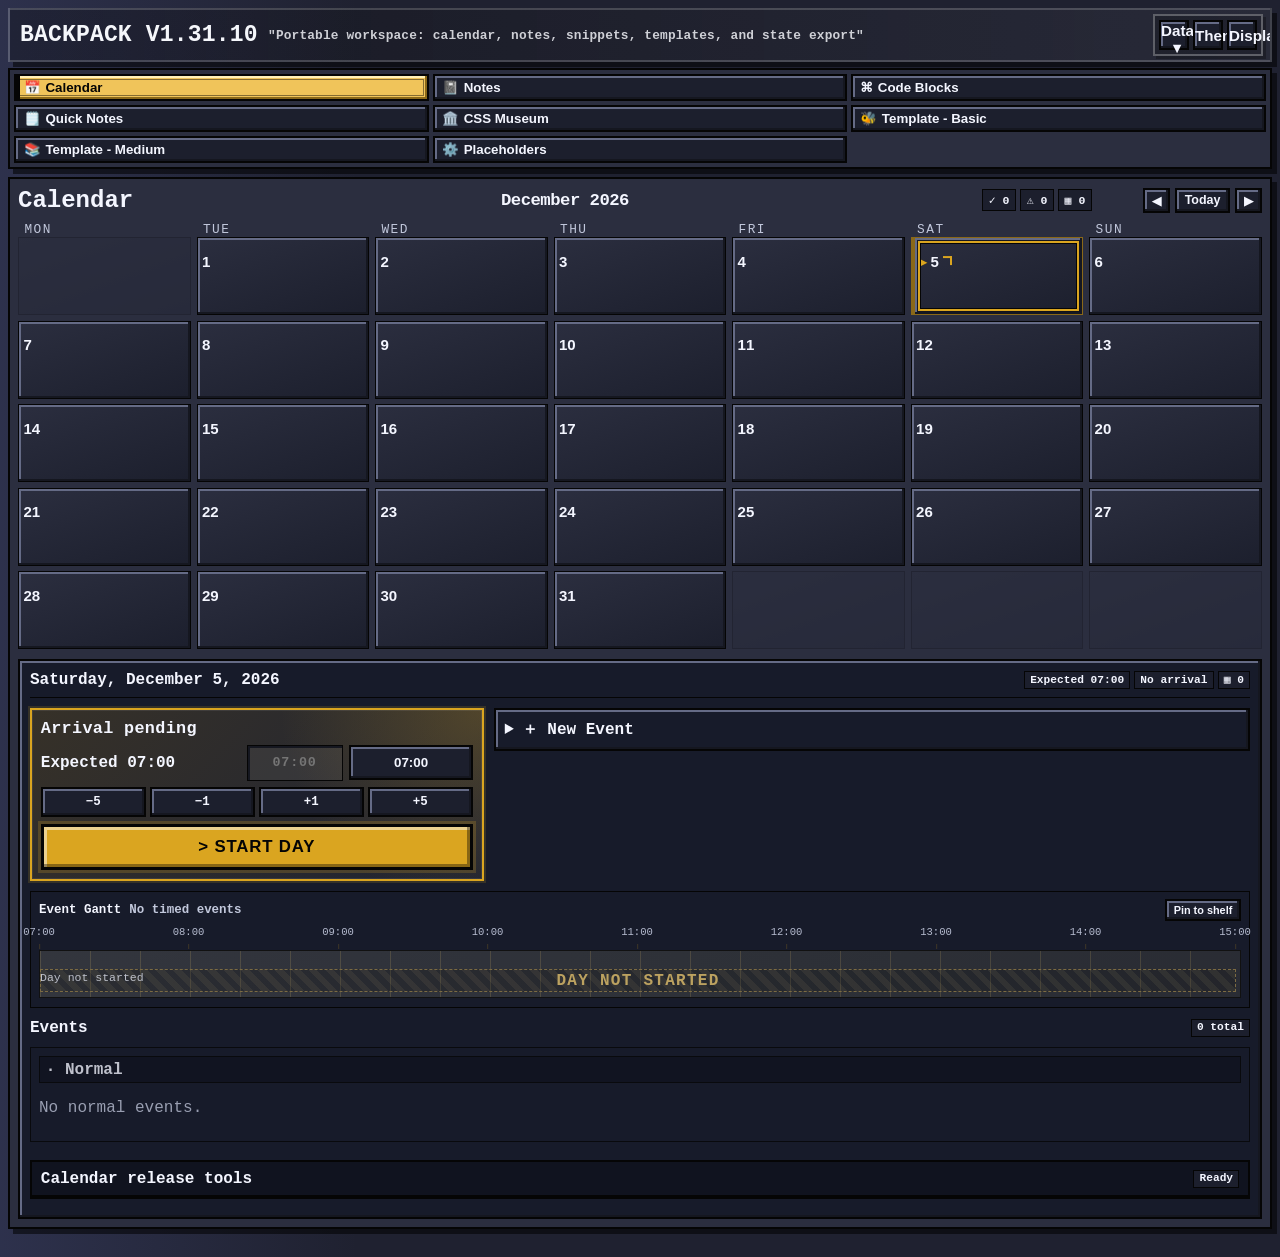
==== commit 9cc5ae7e: "Patched With themes and readability Not very sure if I like it." ====
--- a/index.html
+++ b/index.html
@@ -3,24 +3,33 @@
 <head>
   <meta charset="UTF-8" />
   <meta name="viewport" content="width=device-width, initial-scale=1.0" />
-  <title>The Backpack 1.31</title>
+  <title>The Backpack 1.31.10</title>
   <link rel="stylesheet" href="./css/backpack.css" />
 </head>
 <body>
   <div class="bp-app">
     <header class="bp-header">
       <div class="bp-titleline">
-        <strong>BACKPACK V1.31</strong>
+        <strong>BACKPACK V1.31.10</strong>
         <span id="bpHeaderQuote">"Portable workspace: calendar, notes, snippets, templates, and state export"</span>
         <div class="bp-actions" aria-label="Backpack actions">
-          <button id="bpExportBtn" title="Export state" aria-label="Export state">⤴</button>
-          <button id="bpDarkBtn" type="button" title="Toggle app light/dark" aria-label="Toggle app light/dark">◐</button>
-          <button id="bpReadBtn" type="button" title="Toggle reading light/dark" aria-label="Toggle reading light/dark">◨</button>
-          <button id="bpDensityBtn" type="button" title="Toggle compact/readable density" aria-label="Toggle compact/readable density">▤</button>
-          <button id="bpImportBtn" title="Import state" aria-label="Import state">⤵</button>
-          <button id="bpAccessibleBtn" type="button" title="Accessible mode" aria-label="Accessible mode" aria-pressed="false">♿</button>
+          <div class="bp-action-dropdown">
+            <button id="bpDataBtn" class="bp-action-wide" type="button" title="Open import/export menu" aria-label="Import and export" aria-expanded="false">Data ▾</button>
+            <div id="bpDataMenu" class="bp-action-menu" aria-label="Import and export menu" hidden>
+              <button id="bpExportBtn" type="button" title="Export full Backpack state" aria-label="Export full Backpack state">Export state</button>
+              <button id="bpImportBtn" type="button" title="Import full Backpack state" aria-label="Import full Backpack state">Import state</button>
+            </div>
+          </div>
+          <button id="bpThemeBtn" class="bp-action-wide" type="button" title="Cycle workspace theme" aria-label="Cycle workspace theme">Theme</button>
+          <button id="bpDisplayBtn" class="bp-action-wide" type="button" title="Show display settings" aria-label="Display settings" aria-pressed="false">Display</button>
           <input id="bpImportFile" class="bp-hidden" type="file" accept="application/json,.json" />
         </div>
+      </div>
+      <div id="bpDisplayMenu" class="bp-display-menu" aria-label="Display settings" hidden>
+        <button id="bpDarkBtn" type="button" aria-pressed="false">App: Dark</button>
+        <button id="bpReadBtn" type="button" aria-pressed="false">Reader: Light</button>
+        <button id="bpDensityBtn" type="button" aria-pressed="false">Density: Compact</button>
+        <button id="bpAccessibleBtn" type="button" aria-pressed="false">Access: Standard</button>
       </div>
       <div class="bp-header-row">
         <nav id="bpTabs" class="bp-tabs" aria-label="Backpack sections"></nav>
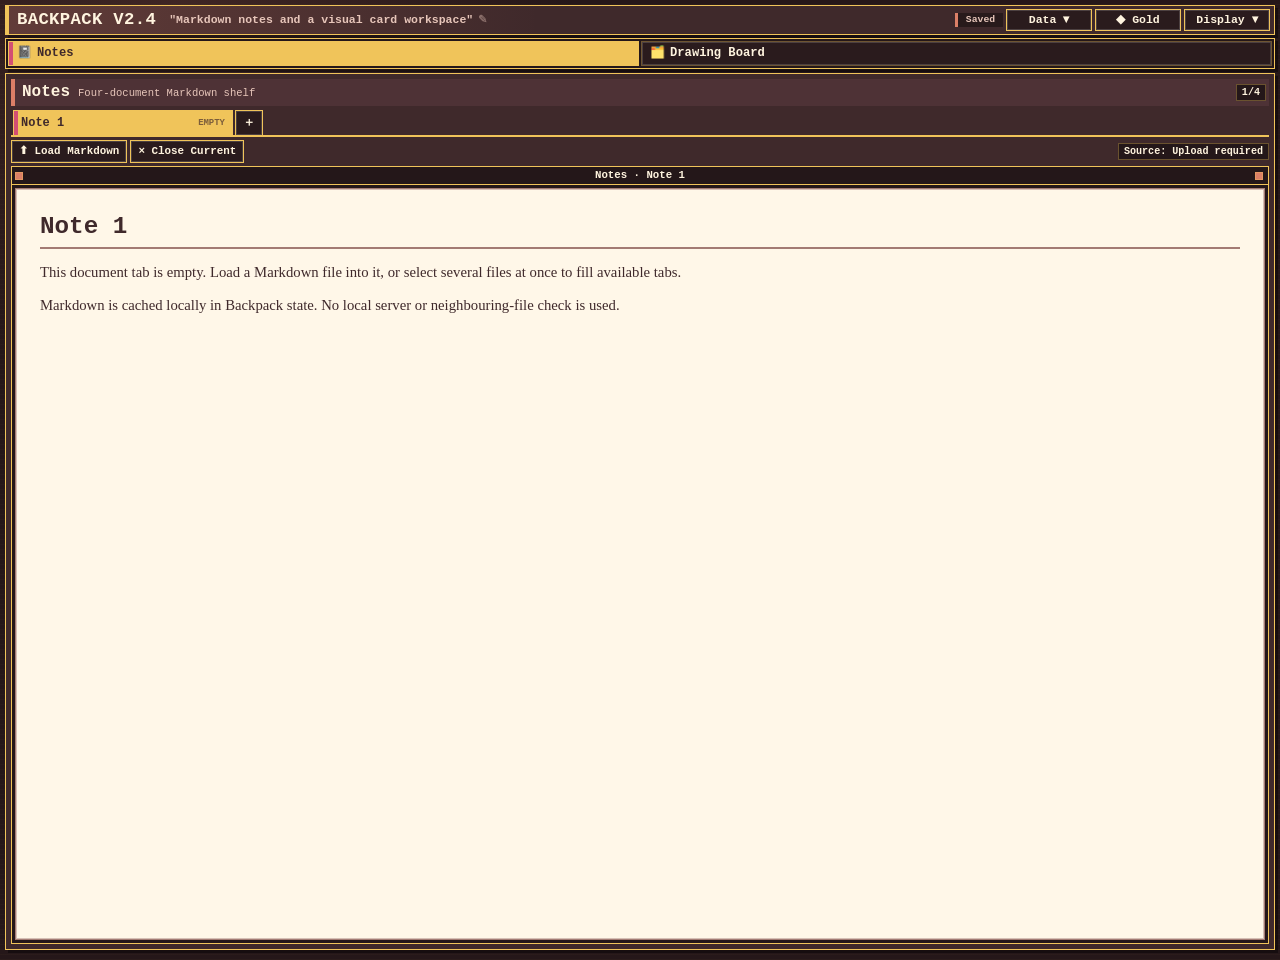
==== commit c5e73602: "Removed legacy keys savae states are cleaner now" ====
--- a/index.html
+++ b/index.html
@@ -3,21 +3,34 @@
 <head>
   <meta charset="UTF-8" />
   <meta name="viewport" content="width=device-width, initial-scale=1.0" />
-  <title>The Backpack 1.31.10</title>
+  <title>The Backpack 2.4</title>
   <link rel="stylesheet" href="./css/backpack.css" />
 </head>
 <body>
   <div class="bp-app">
     <header class="bp-header">
       <div class="bp-titleline">
-        <strong>BACKPACK V1.31.10</strong>
-        <span id="bpHeaderQuote">"Portable workspace: calendar, notes, snippets, templates, and state export"</span>
+        <strong>BACKPACK V2.4</strong>
+        <button id="bpHeaderQuoteBtn" class="bp-header-quote" type="button" title="Edit header quote" aria-label="Edit header quote" aria-expanded="false">
+          <span id="bpHeaderQuote">"Markdown notes and a visual card workspace"</span>
+          <span class="bp-header-quote-edit" aria-hidden="true">✎</span>
+        </button>
+        <div id="bpQuoteEditor" class="bp-quote-editor" aria-label="Header quote editor" hidden>
+          <label for="bpQuoteInput">Header quote</label>
+          <input id="bpQuoteInput" type="text" maxlength="180" autocomplete="off" />
+          <div class="bp-quote-editor-actions">
+            <button id="bpQuoteSaveBtn" type="button">Save quote</button>
+            <button id="bpQuoteCancelBtn" type="button">Cancel</button>
+            <button id="bpQuoteResetBtn" type="button">Reset</button>
+          </div>
+        </div>
         <div class="bp-actions" aria-label="Backpack actions">
+          <span id="bpSaveStatus" class="bp-save-status" data-state="saved" aria-live="polite">Saved</span>
           <div class="bp-action-dropdown">
             <button id="bpDataBtn" class="bp-action-wide" type="button" title="Open import/export menu" aria-label="Import and export" aria-expanded="false">Data ▾</button>
             <div id="bpDataMenu" class="bp-action-menu" aria-label="Import and export menu" hidden>
-              <button id="bpExportBtn" type="button" title="Export full Backpack state" aria-label="Export full Backpack state">Export state</button>
-              <button id="bpImportBtn" type="button" title="Import full Backpack state" aria-label="Import full Backpack state">Import state</button>
+              <button id="bpExportBtn" type="button" title="Export Notes and Drawing Board workspace" aria-label="Export Notes and Drawing Board workspace">Export workspace</button>
+              <button id="bpImportBtn" type="button" title="Import Notes and Drawing Board workspace" aria-label="Import Notes and Drawing Board workspace">Import workspace</button>
             </div>
           </div>
           <button id="bpThemeBtn" class="bp-action-wide" type="button" title="Cycle workspace theme" aria-label="Cycle workspace theme">Theme</button>
@@ -29,13 +42,11 @@
         <button id="bpDarkBtn" type="button" aria-pressed="false">App: Dark</button>
         <button id="bpReadBtn" type="button" aria-pressed="false">Reader: Light</button>
         <button id="bpDensityBtn" type="button" aria-pressed="false">Density: Compact</button>
-        <button id="bpAccessibleBtn" type="button" aria-pressed="false">Access: Standard</button>
       </div>
       <div class="bp-header-row">
         <nav id="bpTabs" class="bp-tabs" aria-label="Backpack sections"></nav>
       </div>
     </header>
-    <section id="bpPromotedShelf" class="bp-promoted-shelf" aria-live="polite"></section>
     <main id="bpWorkspace" class="bp-workspace"></main>
   </div>
 
--- a/css/backpack.css
+++ b/css/backpack.css
@@ -1,3748 +1,1235 @@
+/***************************************************************************
+ * THE BACKPACK v2.4 — focused Notes + Drawing Board presentation
+ *
+ * This stylesheet intentionally replaces the accumulated v1 component stack.
+ * It keeps only the shell, Markdown reader, Drawing Board cards, menus, themes,
+ * and responsive rules required by the v2 workspace.
+ *
+ * Visual language translated from the Starship Control Unit reference:
+ * compact widget chrome, left-edge state rails, tight command strips, restrained
+ * hover lift, direct progress/LED-like accents, and reduced-motion fallbacks.
+ ***************************************************************************/
+
 :root {
-      --bp-bg: #1f2130;
-      --bp-desktop: #24263a;
-      --bp-surface: #2b2e3f;
-      --bp-surface-2: #1c1f2d;
-      --bp-surface-3: #3a3e55;
-      --bp-text: #f4f6ff;
-      --bp-muted: #c2c8dc;
-      --bp-invert-text: #f5f7fb;
-      --bp-gold: #DAA520;
-      --bp-gold-bright: #F0C45A;
-      --bp-gold-dim: #8A6818;
-      --bp-primary: #DAA520;
-      --bp-secondary: #F0C45A;
-      --bp-accent: #DAA520;
-      --bp-success: #54d27d;
-      --bp-warning: #ffb020;
-      --bp-danger: #ff637b;
-      --bp-high: #ff3f5f;
-      --bp-highest: #000000;
-      --bp-normal: #54d27d;
-      --bp-alert-text: #050505;
-      --bp-alert-ok-bg: #d9ffe4;
-      --bp-alert-late-bg: #ffe1e6;
-      --bp-alert-high-bg: #ffdae1;
-      --bp-alert-highest-bg: #050505;
-      --bp-alert-highest-text: #fff6cc;
-      --bp-border: #050505;
-      --bp-border-soft: #151720;
-      --bp-border-light: #656b86;
-      --bp-shadow: 5px 5px 0 rgba(0,0,0,.55);
-      --bp-radius-sm: 0px;
-      --bp-radius-md: 0px;
-      --bp-radius-lg: 0px;
-      --bp-gap: 10px;
-      --bp-mono: ui-monospace, SFMono-Regular, Menlo, Monaco, Consolas, "Liberation Mono", "DejaVu Sans Mono", monospace;
-      --bp-font: var(--bp-mono);
-      --bp-titlebar: #2f3348;
-      --bp-titlebar-lines: repeating-linear-gradient(0deg, transparent 0 2px, #6f7799 2px 3px, transparent 3px 5px);
-
-      /* Reading window theme: independent from the main app dark/light theme. */
-      --bp-reading-bg: #ffffff;
-      --bp-reading-text: #050505;
-      --bp-reading-muted: #333333;
-      --bp-reading-code-bg: #f2f2f2;
-      --bp-reading-code-text: #050505;
-      --bp-reading-shadow: inset 2px 2px 0 #aaa;
-    }
-
-    body.bp-light {
-      --bp-bg: #ededed;
-      --bp-desktop: #c7c7c7;
-      --bp-surface: #d9d9d9;
-      --bp-surface-2: #f6f6f6;
-      --bp-surface-3: #b9b9b9;
-      --bp-text: #050505;
-      --bp-muted: #333;
-      --bp-invert-text: #050505;
-      --bp-border: #050505;
-      --bp-border-soft: #777;
-      --bp-border-light: #fff;
-      --bp-shadow: 4px 4px 0 rgba(0,0,0,.28);
-      --bp-titlebar: #d9d9d9;
-      --bp-titlebar-lines: repeating-linear-gradient(0deg, transparent 0 2px, #777 2px 3px, transparent 3px 5px);
-      --bp-gold: #DAA520;
-      --bp-gold-bright: #E2B13B;
-      --bp-gold-dim: #8A6818;
-      --bp-primary: #B8860B;
-      --bp-secondary: #DAA520;
-      --bp-accent: #B8860B;
-    }
-
-    body.bp-reading-dark {
-      --bp-reading-bg: #11131d;
-      --bp-reading-text: #f4f6ff;
-      --bp-reading-muted: #c2c8dc;
-      --bp-reading-code-bg: #050711;
-      --bp-reading-code-text: #f4f6ff;
-      --bp-reading-shadow: inset 2px 2px 0 #050505;
-    }
-
-
-    * { box-sizing: border-box; }
-
-    html, body {
-      margin: 0;
-      min-height: 100%;
-      background:
-        linear-gradient(90deg, rgba(91,100,166,.24), transparent 28vw),
-        var(--bp-bg);
-      color: var(--bp-invert-text);
-      font-family: var(--bp-font);
-      image-rendering: pixelated;
-    }
-
-    button, input, select, textarea {
-      width: 100%;
-      border: 2px solid var(--bp-border);
-      border-radius: 0;
-      background: var(--bp-surface-2);
-      color: var(--bp-text);
-      padding: .45rem .55rem;
-      min-height: 2.2rem;
-      box-shadow: inset 2px 2px 0 var(--bp-border-soft);
-    }
-
-    body.bp-light input,
-    body.bp-light select,
-    body.bp-light textarea {
-      background: #fff;
-      color: #050505;
-      box-shadow: inset 2px 2px 0 #aaa;
-    }
-
-    button {
-      border: 2px solid var(--bp-border);
-      color: var(--bp-text);
-      background: var(--bp-surface-2);
-      border-radius: 0;
-      padding: .42rem .65rem;
-      cursor: pointer;
-      box-shadow: inset -2px -2px 0 var(--bp-border-soft), inset 2px 2px 0 var(--bp-border-light);
-      transition: transform .1s ease, filter .1s ease;
-      font-weight: 800;
-    }
-
-    body.bp-light button {
-      background: var(--bp-surface-2);
-      color: var(--bp-text);
-    }
-
-    button:hover, button:focus-visible {
-      filter: brightness(1.04);
-      transform: translateY(-1px);
-      outline: 2px dotted var(--bp-accent);
-      outline-offset: 2px;
-    }
-
-    body.bp-accessible button:hover,
-    body.bp-accessible button:focus-visible {
-      transform: none;
-      outline-width: 3px;
-    }
-
-    button.bp-danger {
-      border-color: color-mix(in srgb, var(--bp-danger), transparent 45%);
-    }
-
-    input, select, textarea {
-      width: 100%;
-      border: 1px solid var(--bp-border);
-      border-radius: var(--bp-radius-sm);
-      background: rgba(255,255,255,.06);
-      color: var(--bp-text);
-      padding: .58rem .7rem;
-      min-height: 2.4rem;
-    }
-
-    input[type="color"] {
-      padding: .15rem;
-      min-height: 2.4rem;
-    }
-
-    textarea {
-      resize: vertical;
-      min-height: 5rem;
-    }
-
-    pre, code {
-      font-family: var(--bp-mono);
-    }
-
-    code {
-      background: rgba(255,255,255,.08);
-      padding: .1rem .3rem;
-      border-radius: .35rem;
-    }
-
-    pre {
-      overflow: auto;
-      background: #11131d;
-      color: var(--bp-text);
-      border: 2px solid var(--bp-border);
-      border-radius: 0;
-      padding: .65rem;
-      white-space: pre-wrap;
-      line-height: 1.42;
-      font-size: .86rem;
-      font-variant-ligatures: none;
-      box-shadow: inset 2px 2px 0 #050505;
-    }
-
-    body.bp-light pre {
-      background: #171923;
-      color: #f6f6ff;
-      border-color: #050505;
-      box-shadow: inset 2px 2px 0 #050505;
-    }
-
-    .bp-app {
-      width: min(1480px, calc(100vw - 16px));
-      margin: 0 auto;
-      padding: 8px 0 28px;
-    }
-
-    .bp-header {
-      display: grid;
-      gap: 6px;
-      margin-bottom: 8px;
-    }
-
-    .bp-titleline {
-      display: grid;
-      grid-template-columns: auto minmax(0, 1fr) auto;
-      align-items: center;
-      gap: .65rem;
-      min-height: 34px;
-      color: var(--bp-invert-text);
-      background: linear-gradient(90deg, rgba(0,0,0,.28), rgba(255,255,255,.04));
-      border: 2px solid rgba(255,255,255,.18);
-      padding: 4px 7px 4px 10px;
-      font-family: var(--bp-mono);
-      font-weight: 900;
-      letter-spacing: .01em;
-      box-shadow: var(--bp-shadow);
-      overflow: hidden;
-    }
-
-    .bp-titleline strong {
-      font-size: clamp(1.1rem, 1.8vw, 1.5rem);
-    }
-
-    .bp-titleline > span {
-      font-size: clamp(.74rem, 1vw, .95rem);
-      color: color-mix(in srgb, var(--bp-invert-text), transparent 18%);
-      min-width: 0;
-      overflow: hidden;
-      white-space: nowrap;
-      text-overflow: ellipsis;
-    }
-
-    .bp-header-row {
-      display: grid;
-      grid-template-columns: minmax(0, 1fr);
-      gap: 10px;
-      align-items: stretch;
-    }
-
-    .bp-actions {
-      display: flex;
-      gap: 4px;
-      align-content: center;
-      align-items: center;
-      justify-content: flex-end;
-      border: 2px solid rgba(255,255,255,.28);
-      background: rgba(0,0,0,.18);
-      padding: 4px;
-      min-width: max-content;
-      justify-self: end;
-      box-shadow: 3px 3px 0 rgba(0,0,0,.28);
-    }
-
-    .bp-actions button {
-      width: 30px;
-      height: 30px;
-      min-height: 30px;
-      padding: 0;
-      display: grid;
-      place-items: center;
-      font-size: .95rem;
-    }
-
-    .bp-tabs {
-      display: grid;
-      grid-template-columns: repeat(3, minmax(0, 1fr));
-      gap: .22rem;
-      align-items: stretch;
-      padding: .28rem;
-      background: var(--bp-surface);
-      color: var(--bp-text);
-      border: 2px solid var(--bp-border);
-      border-radius: 0;
-      box-shadow: var(--bp-shadow);
-      min-height: auto;
-    }
-
-    .bp-tab {
-      display: inline-flex;
-      align-items: center;
-      gap: .3rem;
-      border-radius: 0;
-      background: var(--bp-surface-2);
-      border-color: var(--bp-border);
-      color: var(--bp-text);
-      min-height: 27px;
-      width: 100%;
-      justify-content: flex-start;
-      padding: .18rem .45rem;
-    }
-
-    .bp-tab[aria-selected="true"] {
-      color: #050505;
-      background: var(--bp-secondary);
-      border-color: var(--bp-border);
-      box-shadow: inset -2px -2px 0 var(--bp-gold-dim), inset 2px 2px 0 #fff1b8;
-    }
-
-    .bp-workspace {
-      min-height: 560px;
-    }
-
-    .bp-promoted-shelf[hidden] {
-      display: none;
-    }
-
-    .bp-promoted-shelf {
-      margin-bottom: 8px;
-    }
-
-    .bp-promoted-widget,
-    .bp-promoted-inline-note {
-      background: var(--bp-surface);
-      color: var(--bp-text);
-      border: 2px solid var(--bp-border);
-      box-shadow: var(--bp-shadow);
-    }
-
-    .bp-promoted-widget {
-      padding: 4px 6px 6px;
-    }
-
-    .bp-promoted-head,
-    .bp-promoted-inline-note {
-      display: flex;
-      flex-wrap: wrap;
-      align-items: center;
-      gap: .45rem;
-    }
-
-    .bp-promoted-head {
-      min-height: 24px;
-      margin-bottom: 4px;
-      font-family: var(--bp-mono);
-    }
-
-    .bp-promoted-head span,
-    .bp-promoted-inline-note span {
-      color: var(--bp-muted);
-      font-weight: 900;
-    }
-
-    .bp-promoted-head .bp-promoted-mini,
-    .bp-promoted-inline-note button,
-    .bp-time-rail-head .bp-gantt-promote {
-      width: auto;
-      flex: 0 0 auto;
-      min-height: 22px;
-      padding: .12rem .42rem;
-      font-size: .68rem;
-      line-height: 1;
-      white-space: nowrap;
-    }
-
-    .bp-promoted-head .bp-promoted-mini:last-child {
-      min-width: 24px;
-      padding-inline: .34rem;
-    }
-
-    .bp-promoted-head button:first-of-type,
-    .bp-promoted-inline-note button:first-of-type,
-    .bp-time-rail-head .bp-gantt-promote {
-      margin-left: auto;
-    }
-
-    .bp-promoted-widget .bp-gantt-card {
-      box-shadow: none;
-      margin: 0;
-    }
-
-    .bp-promoted-inline-note {
-      padding: .55rem .65rem;
-      margin: .45rem 0;
-      border-style: double;
-      border-left-width: 6px;
-      border-left-color: var(--bp-gold);
-    }
-
-    .bp-gantt-card-promoted {
-      border-style: solid;
-      background: color-mix(in srgb, var(--bp-surface-2), var(--bp-gold) 4%);
-    }
-
-    .bp-gantt-promote {
-      min-height: 24px;
-      padding: .14rem .5rem;
-      font-size: .72rem;
-      white-space: nowrap;
-    }
-
-    .bp-panel {
-      background: var(--bp-surface);
-      color: var(--bp-text);
-      border: 2px solid var(--bp-border);
-      border-radius: 0;
-      box-shadow: var(--bp-shadow);
-      padding: 8px;
-    }
-
-    .bp-panel-header {
-      display: flex;
-      justify-content: space-between;
-      align-items: flex-start;
-      gap: var(--bp-gap);
-      margin-bottom: 6px;
-    }
-
-    .bp-panel-header h2, .bp-card h3, .bp-card h4 {
-      margin-top: 0;
-    }
-
-    .bp-panel-header p, .bp-card p {
-      color: var(--bp-muted);
-    }
-
-    .bp-grid-2 {
-      display: grid;
-      grid-template-columns: minmax(0, 1fr) minmax(340px, .72fr);
-      gap: var(--bp-gap);
-      align-items: start;
-    }
-
-    .bp-calendar-layout {
-      display: grid;
-      grid-template-columns: minmax(0, 1fr);
-      gap: var(--bp-gap);
-      align-items: start;
-    }
-
-    .bp-grid-3 {
-      display: grid;
-      grid-template-columns: repeat(3, minmax(0, 1fr));
-      gap: var(--bp-gap);
-    }
-
-    .bp-card {
-      background: var(--bp-surface-2);
-      color: var(--bp-text);
-      border: 2px solid var(--bp-border);
-      border-radius: 0;
-      padding: var(--bp-gap);
-      box-shadow: inset -2px -2px 0 var(--bp-border-soft), inset 2px 2px 0 var(--bp-border-light);
-    }
-
-    .bp-window {
-      background: var(--bp-surface);
-      color: var(--bp-text);
-      border: 3px solid var(--bp-border);
-      box-shadow: var(--bp-shadow);
-    }
-
-    .bp-window-titlebar {
-      display: grid;
-      grid-template-columns: 18px 1fr 18px;
-      gap: 4px;
-      align-items: center;
-      min-height: 24px;
-      padding: 2px 4px;
-      border-bottom: 2px solid var(--bp-border);
-      background: var(--bp-titlebar);
-      color: var(--bp-text);
-      font-weight: 900;
-      text-align: center;
-    }
-
-    .bp-window-lines {
-      min-height: 14px;
-      background: var(--bp-titlebar-lines);
-      border-left: 1px solid #999;
-      border-right: 1px solid #999;
-      display: flex;
-      align-items: center;
-      justify-content: center;
-      padding: 0 8px;
-    }
-
-    .bp-window-control {
-      width: 14px;
-      height: 14px;
-      border: 2px solid var(--bp-border);
-      background: var(--bp-titlebar);
-      box-shadow: inset -1px -1px 0 var(--bp-border-soft), inset 1px 1px 0 var(--bp-border-light);
-      position: relative;
-      display: inline-block;
-    }
-
-    .bp-window-control::before {
-      content: "";
-      position: absolute;
-      inset: 3px;
-      border: 1px solid var(--bp-border);
-      background: var(--bp-reading-bg);
-    }
-
-    body.bp-reading-dark .bp-window-control::before {
-      background: var(--bp-reading-text);
-    }
-
-    .bp-window-body {
-      background: var(--bp-reading-bg);
-      color: var(--bp-reading-text);
-      min-height: 360px;
-      max-height: clamp(420px, calc(100vh - 260px), 760px);
-      overflow: auto;
-      padding: 14px;
-      border: 2px solid var(--bp-border);
-      margin: 8px;
-      box-shadow: var(--bp-reading-shadow);
-    }
-
-    .bp-window-footer {
-      display: flex;
-      justify-content: space-between;
-      gap: 8px;
-      padding: 0 8px 8px;
-      align-items: center;
-    }
-
-    .bp-muted { color: var(--bp-muted); }
-    .bp-row { display: flex; gap: .65rem; align-items: center; flex-wrap: wrap; }
-    .bp-row > * { flex: 0 0 auto; }
-    .bp-field { display: grid; gap: .35rem; margin-bottom: .85rem; }
-    .bp-field label { color: var(--bp-muted); font-size: .88rem; }
-    .bp-hidden { display: none !important; }
-
-    .bp-toast-stack {
-      position: fixed;
-      right: 18px;
-      bottom: 18px;
-      display: grid;
-      gap: .6rem;
-      z-index: 9999;
-      max-width: min(420px, calc(100vw - 36px));
-    }
-
-    .bp-toast {
-      border: 1px solid var(--bp-border-strong);
-      background: rgba(24,27,35,.96);
-      color: var(--bp-text);
-      border-radius: var(--bp-radius-md);
-      padding: .8rem 1rem;
-      box-shadow: var(--bp-shadow);
-      animation: bp-toast-in .18s ease-out;
-    }
-
-    @keyframes bp-toast-in {
-      from { transform: translateY(8px); opacity: 0; }
-      to { transform: translateY(0); opacity: 1; }
-    }
-
-    /* Calendar */
-    .bp-calendar-toolbar {
-      display: grid;
-      grid-template-columns: auto minmax(0, 1fr) auto;
-      gap: .55rem;
-      align-items: center;
-      margin-bottom: 8px;
-    }
-
-    .bp-calendar-nav {
-      display: grid;
-      grid-template-columns: repeat(3, auto);
-      gap: 5px;
-      align-items: center;
-      justify-content: end;
-    }
-
-    .bp-calendar-nav button {
-      min-height: 25px;
-      padding: .15rem .45rem;
-      font-size: .78rem;
-      width: auto;
-    }
-
-    .bp-calendar-month-title {
-      font-size: 1.08rem;
-      font-weight: 900;
-      letter-spacing: -.03em;
-      text-align: center;
-    }
-
-    .bp-calendar-weekdays,
-    .bp-calendar-grid {
-      display: grid;
-      grid-template-columns: repeat(7, minmax(0, 1fr));
-      gap: .35rem;
-    }
-
-    .bp-calendar-weekday {
-      color: var(--bp-muted);
-      font-size: .8rem;
-      text-transform: uppercase;
-      letter-spacing: .12em;
-      padding: 0 .4rem;
-    }
-
-    .bp-day {
-      position: relative;
-      min-height: 68px;
-      border-radius: var(--bp-radius-md);
-      border: 1px solid var(--bp-border);
-      background: linear-gradient(160deg, var(--bp-surface), var(--bp-surface-2));
-      color: var(--bp-text);
-      padding: .34rem;
-      overflow: hidden;
-      text-align: left;
-      display: flex;
-      flex-direction: column;
-      gap: .12rem;
-      isolation: isolate;
-      transition: filter .12s ease, box-shadow .12s ease, border-color .12s ease;
-    }
-
-    .bp-day:hover,
-    .bp-day:focus-visible {
-      transform: none;
-      filter: brightness(1.08);
-      box-shadow: inset 0 0 0 2px var(--bp-border-light);
-      outline: none;
-    }
-    .bp-day-empty { opacity: .22; pointer-events: none; }
-
-    .bp-day::before {
-      content: none;
-    }
-
-    .bp-day-priority-normal::before,
-    .bp-day-priority-high::before,
-    .bp-day-priority-highest::before {
-      background: transparent;
-    }
-
-    .bp-day-band {
-      position: relative;
-      z-index: 1;
-      display: grid;
-      grid-auto-flow: column;
-      grid-auto-columns: minmax(5px, 1fr);
-      gap: 2px;
-      min-height: 7px;
-      margin: -2px -2px 2px;
-      padding: 2px;
-      background: rgba(255,255,255,.035);
-      border-bottom: 1px solid rgba(255,255,255,.08);
-      overflow: hidden;
-    }
-
-    .bp-day-band-empty {
-      visibility: hidden;
-    }
-
-    .bp-day-band-segment {
-      min-width: 5px;
-      height: 5px;
-      border: 1px solid rgba(0,0,0,.65);
-      box-shadow: inset 0 1px 0 rgba(255,255,255,.18);
-    }
-
-    .bp-day-band-normal { background: var(--bp-normal); }
-    .bp-day-band-high { background: var(--bp-high); }
-    .bp-day-band-highest { background: var(--bp-accent); }
-
-    .bp-day-band-more {
-      display: inline-grid;
-      place-items: center;
-      min-width: 16px;
-      height: 7px;
-      margin-top: -1px;
-      color: var(--bp-text);
-      font-size: .48rem;
-      line-height: 1;
-      background: var(--bp-surface-2);
-      border: 1px solid var(--bp-border);
-    }
-
-    .bp-day-today {
-      border-left-width: 4px;
-      border-left-color: var(--bp-gold);
-    }
-
-    .bp-day-today .bp-day-number::before {
-      content: "▸";
-      display: inline-block;
-      margin-right: .22rem;
-      color: var(--bp-gold);
-      text-shadow: 0 0 0 #050505;
-    }
-
-    .bp-day-selected {
-      border-color: var(--bp-gold-dim);
-    }
-
-    .bp-day-selected::after {
-      content: "";
-      position: absolute;
-      inset: 3px;
-      border: 2px solid var(--bp-gold);
-      box-shadow:
-        inset 0 0 0 1px var(--bp-border),
-        0 0 0 1px rgba(0,0,0,.45);
-      pointer-events: none;
-      z-index: 6;
-    }
-
-    .bp-day-selected .bp-day-number::after {
-      content: "";
-      display: inline-block;
-      width: .42rem;
-      height: .42rem;
-      margin-left: .28rem;
-      border-top: 2px solid var(--bp-gold);
-      border-right: 2px solid var(--bp-gold);
-      transform: translateY(-.12rem);
-    }
-
-    .bp-day-late {
-      border-width: 3px;
-      border-color: var(--bp-danger);
-      box-shadow: inset 0 0 0 2px rgba(255,255,255,.08);
-    }
-
-    .bp-day-on-time {
-      border-width: 2px;
-      border-color: color-mix(in srgb, var(--bp-success), white 10%);
-    }
-
-    .bp-day-priority-high { animation: bp-priority-breathe 1.9s ease-in-out infinite; }
-    .bp-day-priority-highest { animation: bp-priority-alert 1.15s ease-in-out infinite; }
-
-    @keyframes bp-priority-breathe {
-      0%, 100% { box-shadow: 0 0 0 rgba(255,63,95,0); }
-      50% { box-shadow: 0 0 0 4px rgba(255,63,95,.16); }
-    }
-
-    @keyframes bp-priority-alert {
-      0%, 100% { transform: translateY(0); }
-      50% { transform: translateY(-2px); }
-    }
-
-    .bp-day-number {
-      font-size: .94rem;
-      font-weight: 900;
-      margin-top: .08rem;
-    }
-
-    .bp-day-meta {
-      display: flex;
-      gap: .18rem;
-      flex-wrap: wrap;
-      margin-top: auto;
-      align-items: center;
-      justify-content: flex-end;
-      min-width: 0;
-    }
-
-    .bp-pill {
-      display: inline-flex;
-      align-items: center;
-      gap: .2rem;
-      border-radius: 0;
-      padding: .1rem .32rem;
-      border: 1px solid var(--bp-border);
-      background: var(--bp-surface-2);
-      color: var(--bp-text);
-      font-size: .7rem;
-      line-height: 1.15;
-      font-weight: 900;
-    }
-
-    .bp-pill-late {
-      border-color: var(--bp-danger);
-      background: color-mix(in srgb, var(--bp-surface-2), var(--bp-danger) 12%);
-      color: var(--bp-text);
-    }
-    .bp-pill-ok {
-      border-color: var(--bp-success);
-      background: color-mix(in srgb, var(--bp-surface-2), var(--bp-success) 10%);
-      color: var(--bp-text);
-    }
-    .bp-pill-high { border-color: var(--bp-high); }
-    .bp-pill-highest { border-color: var(--bp-accent); background: rgba(0,0,0,.45); }
-
-    .bp-day-count {
-      display: inline-flex;
-      align-items: center;
-      justify-content: center;
-      gap: 2px;
-      min-width: 24px;
-      min-height: 15px;
-      padding: 0 3px;
-      border: 1px solid var(--bp-border);
-      background: var(--bp-surface-2);
-      color: var(--bp-text);
-      font-size: .62rem;
-      line-height: 1;
-      font-weight: 900;
-      white-space: nowrap;
-    }
-
-    .bp-day-priority-mix {
-      display: inline-flex;
-      gap: 1px;
-      align-items: center;
-      min-height: 12px;
-    }
-
-    .bp-day-priority-mix i {
-      display: block;
-      width: 5px;
-      height: 10px;
-      border: 1px solid rgba(0,0,0,.65);
-    }
-
-    .bp-mix-normal { background: var(--bp-normal); }
-    .bp-mix-high { background: var(--bp-high); }
-    .bp-mix-highest { background: var(--bp-accent); }
-
-    .bp-event-kanban {
-      display: grid;
-      grid-template-columns: 1fr;
-      gap: .65rem;
-    }
-
-    .bp-event-column {
-      border: 1px solid var(--bp-border);
-      border-radius: var(--bp-radius-md);
-      padding: .65rem;
-      background: rgba(255,255,255,.04);
-      min-height: auto;
-    }
-
-    .bp-event-column h4 {
-      margin: 0 0 .5rem;
-      display: flex;
-      justify-content: space-between;
-      gap: .5rem;
-    }
-
-    .bp-arrival-line {
-      display: grid;
-      grid-template-columns: auto 110px auto auto;
-      gap: .5rem;
-      align-items: center;
-      margin: .6rem 0 .75rem;
-    }
-
-    .bp-arrival-line label {
-      color: var(--bp-muted);
-      font-size: .86rem;
-    }
-
-    .bp-arrival-line input {
-      min-height: 28px;
-      padding: .2rem .45rem;
-    }
-
-    .bp-arrival-line button {
-      min-height: 28px;
-      padding: .22rem .55rem;
-    }
-
-    .bp-event-block {
-      border: 1px solid var(--bp-border);
-      border-left-width: 6px;
-      border-radius: var(--bp-radius-sm);
-      background: rgba(0,0,0,.25);
-      padding: .7rem;
-      margin-bottom: .65rem;
-    }
-
-    .bp-event-block[data-priority="normal"] { border-left-color: var(--bp-normal); }
-    .bp-event-block[data-priority="high"] { border-left-color: var(--bp-high); }
-    .bp-event-block[data-priority="highest"] { border-left-color: var(--bp-accent); box-shadow: inset 0 0 0 1px rgba(255,255,255,.12); }
-    .bp-event-title { font-weight: 750; }
-    .bp-event-notes { color: var(--bp-muted); margin: .4rem 0 0; white-space: pre-wrap; }
-
-
-    .bp-calendar-tools {
-      margin: 8px 0;
-      border: 2px solid var(--bp-border);
-      background: var(--bp-calendar-panel, var(--bp-surface-2));
-      box-shadow: inset -2px -2px 0 var(--bp-border-soft), inset 2px 2px 0 var(--bp-border-light);
-    }
-
-    .bp-calendar-tools > summary {
-      display: flex;
-      align-items: center;
-      justify-content: space-between;
-      gap: .5rem;
-      padding: .45rem .55rem;
-      cursor: pointer;
-      font-weight: 900;
-      background: var(--bp-calendar-chrome, var(--bp-surface-3));
-      border-bottom: 2px solid var(--bp-border);
-    }
-
-    .bp-calendar-tools-grid {
-      display: grid;
-      grid-template-columns: repeat(2, minmax(0, 1fr));
-      gap: 8px;
-      padding: 8px;
-    }
-
-    .bp-calendar-tool-card {
-      border: 1px solid var(--bp-border);
-      background: var(--bp-surface-2);
-      padding: 8px;
-      min-width: 0;
-    }
-
-    .bp-calendar-tool-card h4 {
-      margin: 0 0 .45rem;
-      font-size: .95rem;
-    }
-
-    .bp-calendar-tool-card p {
-      margin: .45rem 0 0;
-      color: var(--bp-muted);
-      font-size: .82rem;
-    }
-
-    .bp-calendar-tool-actions {
-      display: grid;
-      grid-template-columns: repeat(auto-fit, minmax(92px, 1fr));
-      gap: 5px;
-    }
-
-    .bp-calendar-tool-actions button {
-      min-height: 28px;
-      padding: .2rem .45rem;
-      font-size: .8rem;
-    }
-
-    .bp-calendar-issue-list {
-      margin: 0;
-      padding-left: 1rem;
-      font-size: .82rem;
-      line-height: 1.35;
-    }
-
-    .bp-repeat-group-list {
-      display: grid;
-      gap: 4px;
-      font-size: .82rem;
-      line-height: 1.35;
-    }
-
-
-    .bp-calendar-toolbar {
-      grid-template-columns: auto minmax(0, .9fr) auto auto;
-      gap: .45rem;
-    }
-
-    .bp-calendar-stats {
-      display: flex;
-      gap: .25rem;
-      justify-content: center;
-      align-items: center;
-      min-width: 0;
-    }
-
-    .bp-calendar-stats span {
-      display: inline-flex;
-      align-items: center;
-      min-height: 22px;
-      padding: .08rem .35rem;
-      border: 1px solid var(--bp-border);
-      background: var(--bp-surface-2);
-      font-size: .72rem;
-      font-weight: 900;
-      white-space: nowrap;
-    }
-
-    .bp-day {
-      min-height: 78px;
-      padding: .28rem;
-    }
-
-    .bp-day-topline {
-      display: flex;
-      align-items: flex-start;
-      justify-content: space-between;
-      gap: .25rem;
-      min-height: 1.25rem;
-    }
-
-    .bp-day-events {
-      display: grid;
-      gap: 2px;
-      margin-top: auto;
-      min-height: 1.4rem;
-    }
-
-    .bp-day-event-chip {
-      display: block;
-      overflow: hidden;
-      white-space: nowrap;
-      text-overflow: ellipsis;
-      max-width: 100%;
-      border-left: 3px solid var(--bp-normal);
-      background: rgba(255,255,255,.055);
-      padding: 1px 3px;
-      font-size: .62rem;
-      line-height: 1.15;
-      text-align: left;
-    }
-
-    .bp-day-event-high { border-left-color: var(--bp-high); }
-    .bp-day-event-highest { border-left-color: var(--bp-accent); }
-
-    .bp-day-detail {
-      display: grid;
-      gap: .65rem;
-    }
-
-    .bp-day-detail-head {
-      display: flex;
-      justify-content: space-between;
-      align-items: center;
-      gap: .75rem;
-      flex-wrap: wrap;
-      border-bottom: 1px solid var(--bp-border);
-      padding-bottom: .45rem;
-    }
-
-    .bp-day-detail-head h3 {
-      margin: 0;
-      font-size: 1rem;
-    }
-
-    .bp-day-detail-summary {
-      display: flex;
-      gap: .25rem;
-      flex-wrap: wrap;
-      justify-content: flex-end;
-    }
-
-    .bp-day-flow {
-      display: grid;
-      grid-template-columns: minmax(260px, .75fr) minmax(320px, 1.25fr);
-      gap: .65rem;
-      align-items: start;
-    }
-
-    .bp-arrival-card {
-      border: 1px solid var(--bp-border);
-      background: rgba(255,255,255,.04);
-      padding: .55rem;
-    }
-
-    .bp-arrival-card-title {
-      font-weight: 900;
-      margin-bottom: .35rem;
-    }
-
-    .bp-arrival-line {
-      grid-template-columns: auto 96px auto repeat(3, minmax(38px, auto));
-      gap: .35rem;
-      margin: 0;
-    }
-
-    .bp-arrival-line label {
-      font-weight: 900;
-    }
-
-    .bp-arrival-line input,
-    .bp-arrival-line button {
-      min-height: 24px;
-      padding: .12rem .35rem;
-      font-size: .78rem;
-    }
-
-    .bp-new-event-card {
-      margin: 0;
-      padding: .55rem;
-    }
-
-    .bp-new-event-card summary {
-      font-weight: 900;
-      cursor: pointer;
-    }
-
-    .bp-new-event-grid {
-      display: grid;
-      grid-template-columns: minmax(180px, 1fr) minmax(120px, .35fr) auto;
-      gap: .45rem;
-      align-items: end;
-      margin-top: .55rem;
-    }
-
-    .bp-new-event-grid .bp-field {
-      margin-bottom: 0;
-    }
-
-    .bp-event-title-field {
-      min-width: 0;
-    }
-
-    .bp-event-notes-details {
-      grid-column: 1 / -1;
-      margin-top: .1rem;
-    }
-
-    .bp-event-notes-details textarea {
-      margin-top: .35rem;
-      min-height: 3.5rem;
-    }
-
-
-
-/* Calendar event-distance rail */
-.bp-time-rail-card {
+  color-scheme: dark;
+  --bp-font: ui-monospace, SFMono-Regular, Menlo, Monaco, Consolas, "Liberation Mono", monospace;
+  --bp-app-max: 1560px;
+  --bp-header-h: 30px;
+  --bp-control-h: 24px;
+  --bp-tab-h: 25px;
+  --bp-gap: 5px;
+  --bp-z-tabs: 30;
+  --bp-z-header: 300;
+  --bp-z-menu: 5000;
+  --bp-z-toast: 9000;
+
+  /* Fallback theme values. Theme blocks below replace these. */
+  --bp-bg: #201719;
+  --bp-bg-lines: rgba(255,255,255,.025);
+  --bp-panel: #3f292b;
+  --bp-panel-soft: #4a3033;
+  --bp-panel-deep: #28191b;
+  --bp-control: #2c1c1e;
+  --bp-control-hover: #513438;
+  --bp-control-active: #f0c45a;
+  --bp-control-active-text: #3f292b;
+  --bp-text: #fff4df;
+  --bp-muted: #dab8ad;
+  --bp-border: #f0c45a;
+  --bp-border-soft: rgba(240,196,90,.32);
+  --bp-accent: #db7f67;
+  --bp-focus: #d34f73;
+  --bp-shadow: 3px 3px 0 rgba(0,0,0,.42);
+  --bp-grid-line: rgba(240,196,90,.10);
+  --bp-board-bg: #3a292c;
+  --bp-board-glow: rgba(219,127,103,.08);
+
+  --bp-reader-bg: #fff7e8;
+  --bp-reader-text: #3f292b;
+  --bp-reader-muted: #6c4d4a;
+  --bp-reader-border: #a37b73;
+  --bp-reader-code-bg: #2a1b1d;
+  --bp-reader-code-text: #fff4df;
+  --bp-link: #982f51;
+  --bp-link-visited: #704844;
+
+  --bp-note-bg: #f7e69a;
+  --bp-note-text: #151515;
+}
+
+/* -------------------------------------------------------------------------
+ * Themes
+ * ---------------------------------------------------------------------- */
+body[data-bp-theme="goldenrod"] {
+  --bp-bg: #251719;
+  --bp-bg-lines: rgba(240,196,90,.028);
+  --bp-panel: #3f292b;
+  --bp-panel-soft: #503438;
+  --bp-panel-deep: #241719;
+  --bp-control: #2a1b1d;
+  --bp-control-hover: #5c3a3e;
+  --bp-control-active: #f0c45a;
+  --bp-control-active-text: #3f292b;
+  --bp-text: #fff4df;
+  --bp-muted: #e7c6ba;
+  --bp-border: #f0c45a;
+  --bp-border-soft: rgba(240,196,90,.34);
+  --bp-accent: #db7f67;
+  --bp-focus: #d34f73;
+  --bp-board-bg: #49343a;
+  --bp-board-glow: rgba(219,127,103,.09);
+  --bp-grid-line: rgba(240,196,90,.105);
+  --bp-reader-bg: #fff7e8;
+  --bp-reader-text: #3f292b;
+  --bp-reader-muted: #6c4d4a;
+  --bp-reader-border: #a37b73;
+  --bp-reader-code-bg: #2a1b1d;
+  --bp-reader-code-text: #fff4df;
+  --bp-link: #982f51;
+  --bp-link-visited: #704844;
+}
+body[data-bp-theme="goldenrod"].bp-light {
+  color-scheme: light;
+  --bp-bg: #e6bd55;
+  --bp-bg-lines: rgba(63,41,43,.04);
+  --bp-panel: #fff1c9;
+  --bp-panel-soft: #fff8e3;
+  --bp-panel-deep: #db7f67;
+  --bp-control: #fff8e3;
+  --bp-control-hover: #f5d891;
+  --bp-control-active: #db7f67;
+  --bp-control-active-text: #3f292b;
+  --bp-text: #3f292b;
+  --bp-muted: #69494a;
+  --bp-border: #3f292b;
+  --bp-border-soft: rgba(63,41,43,.32);
+  --bp-accent: #d34f73;
+  --bp-focus: #a82d53;
+  --bp-board-bg: #ecd8bc;
+  --bp-board-glow: rgba(211,79,115,.06);
+  --bp-grid-line: rgba(63,41,43,.09);
+}
+body[data-bp-theme="goldenrod"].bp-reading-dark {
+  --bp-reader-bg: #2a191c;
+  --bp-reader-text: #fff4df;
+  --bp-reader-muted: #e8bdb0;
+  --bp-reader-border: #8e5c59;
+  --bp-reader-code-bg: #120b0c;
+  --bp-reader-code-text: #fff7e8;
+  --bp-link: #f0c45a;
+  --bp-link-visited: #db7f67;
+}
+
+body[data-bp-theme="lime-analog"] {
+  --bp-bg: #020602;
+  --bp-bg-lines: rgba(184,255,53,.035);
+  --bp-panel: #071407;
+  --bp-panel-soft: #0b210a;
+  --bp-panel-deep: #020602;
+  --bp-control: #061106;
+  --bp-control-hover: #153714;
+  --bp-control-active: #b8ff35;
+  --bp-control-active-text: #041004;
+  --bp-text: #e6ffdc;
+  --bp-muted: #9fd493;
+  --bp-border: #b8ff35;
+  --bp-border-soft: rgba(184,255,53,.30);
+  --bp-accent: #72c951;
+  --bp-focus: #dcff6b;
+  --bp-shadow: 3px 3px 0 rgba(0,0,0,.75);
+  --bp-board-bg: #102310;
+  --bp-board-glow: rgba(184,255,53,.055);
+  --bp-grid-line: rgba(184,255,53,.10);
+  --bp-reader-bg: #efffe8;
+  --bp-reader-text: #061106;
+  --bp-reader-muted: #234c1f;
+  --bp-reader-border: #87bb76;
+  --bp-reader-code-bg: #061106;
+  --bp-reader-code-text: #e6ffdc;
+  --bp-link: #27651f;
+  --bp-link-visited: #477c31;
+}
+body[data-bp-theme="lime-analog"].bp-light {
+  color-scheme: light;
+  --bp-bg: #c7ef9b;
+  --bp-bg-lines: rgba(4,16,4,.04);
+  --bp-panel: #efffe8;
+  --bp-panel-soft: #f7fff3;
+  --bp-panel-deep: #87bb76;
+  --bp-control: #f7fff3;
+  --bp-control-hover: #d9f7c8;
+  --bp-control-active: #82d94e;
+  --bp-control-active-text: #061106;
+  --bp-text: #061106;
+  --bp-muted: #294d25;
+  --bp-border: #173c16;
+  --bp-border-soft: rgba(23,60,22,.28);
+  --bp-accent: #4d9d35;
+  --bp-focus: #255e1f;
+  --bp-board-bg: #dcefd5;
+  --bp-board-glow: rgba(37,94,31,.05);
+  --bp-grid-line: rgba(6,17,6,.085);
+}
+body[data-bp-theme="lime-analog"].bp-reading-dark {
+  --bp-reader-bg: #061106;
+  --bp-reader-text: #e6ffdc;
+  --bp-reader-muted: #a8e69a;
+  --bp-reader-border: #3b7634;
+  --bp-reader-code-bg: #020602;
+  --bp-reader-code-text: #dcff6b;
+  --bp-link: #dcff6b;
+  --bp-link-visited: #a8e69a;
+}
+
+body[data-bp-theme="grayscale"] {
+  --bp-bg: #090909;
+  --bp-bg-lines: rgba(255,255,255,.03);
+  --bp-panel: #171717;
+  --bp-panel-soft: #242424;
+  --bp-panel-deep: #080808;
+  --bp-control: #111;
+  --bp-control-hover: #303030;
+  --bp-control-active: #f1f1f1;
+  --bp-control-active-text: #080808;
+  --bp-text: #f1f1f1;
+  --bp-muted: #b9b9b9;
+  --bp-border: #e6e6e6;
+  --bp-border-soft: rgba(255,255,255,.25);
+  --bp-accent: #9f9f9f;
+  --bp-focus: #fff;
+  --bp-shadow: 3px 3px 0 rgba(0,0,0,.8);
+  --bp-board-bg: #222;
+  --bp-board-glow: rgba(255,255,255,.035);
+  --bp-grid-line: rgba(255,255,255,.09);
+  --bp-reader-bg: #fff;
+  --bp-reader-text: #050505;
+  --bp-reader-muted: #3a3a3a;
+  --bp-reader-border: #8b8b8b;
+  --bp-reader-code-bg: #ededed;
+  --bp-reader-code-text: #050505;
+  --bp-link: #111;
+  --bp-link-visited: #555;
+}
+body[data-bp-theme="grayscale"].bp-light {
+  color-scheme: light;
+  --bp-bg: #cfcfcf;
+  --bp-bg-lines: rgba(0,0,0,.035);
+  --bp-panel: #eee;
+  --bp-panel-soft: #fafafa;
+  --bp-panel-deep: #a8a8a8;
+  --bp-control: #f7f7f7;
+  --bp-control-hover: #ddd;
+  --bp-control-active: #222;
+  --bp-control-active-text: #fff;
+  --bp-text: #101010;
+  --bp-muted: #444;
+  --bp-border: #202020;
+  --bp-border-soft: rgba(0,0,0,.22);
+  --bp-accent: #666;
+  --bp-focus: #050505;
+  --bp-board-bg: #dedede;
+  --bp-board-glow: rgba(0,0,0,.025);
+  --bp-grid-line: rgba(0,0,0,.075);
+}
+body[data-bp-theme="grayscale"].bp-reading-dark {
+  --bp-reader-bg: #111;
+  --bp-reader-text: #f1f1f1;
+  --bp-reader-muted: #bdbdbd;
+  --bp-reader-border: #555;
+  --bp-reader-code-bg: #050505;
+  --bp-reader-code-text: #fff;
+  --bp-link: #fff;
+  --bp-link-visited: #bdbdbd;
+}
+
+body[data-bp-theme="deep-red"] {
+  --bp-bg: #0d0204;
+  --bp-bg-lines: rgba(255,111,134,.035);
+  --bp-panel: #24070c;
+  --bp-panel-soft: #341018;
+  --bp-panel-deep: #100205;
+  --bp-control: #160408;
+  --bp-control-hover: #49131e;
+  --bp-control-active: #ff6f86;
+  --bp-control-active-text: #170306;
+  --bp-text: #ffe9df;
+  --bp-muted: #efb8ad;
+  --bp-border: #ff6f86;
+  --bp-border-soft: rgba(255,111,134,.30);
+  --bp-accent: #ffb15f;
+  --bp-focus: #ff3657;
+  --bp-shadow: 3px 3px 0 rgba(0,0,0,.76);
+  --bp-board-bg: #33151b;
+  --bp-board-glow: rgba(255,54,87,.07);
+  --bp-grid-line: rgba(255,111,134,.10);
+  --bp-reader-bg: #fff0e8;
+  --bp-reader-text: #26070c;
+  --bp-reader-muted: #64202b;
+  --bp-reader-border: #b76672;
+  --bp-reader-code-bg: #26070c;
+  --bp-reader-code-text: #ffe9df;
+  --bp-link: #a91531;
+  --bp-link-visited: #7e1a29;
+}
+body[data-bp-theme="deep-red"].bp-light {
+  color-scheme: light;
+  --bp-bg: #e8a499;
+  --bp-bg-lines: rgba(69,16,26,.04);
+  --bp-panel: #fff0e8;
+  --bp-panel-soft: #fff7f1;
+  --bp-panel-deep: #d27962;
+  --bp-control: #fff7f1;
+  --bp-control-hover: #ffd6cc;
+  --bp-control-active: #9f2435;
+  --bp-control-active-text: #fff7f1;
+  --bp-text: #26070c;
+  --bp-muted: #64202b;
+  --bp-border: #45101a;
+  --bp-border-soft: rgba(69,16,26,.26);
+  --bp-accent: #d74d61;
+  --bp-focus: #8f1d2d;
+  --bp-board-bg: #efd1ca;
+  --bp-board-glow: rgba(143,29,45,.04);
+  --bp-grid-line: rgba(69,16,26,.08);
+}
+body[data-bp-theme="deep-red"].bp-reading-dark {
+  --bp-reader-bg: #160307;
+  --bp-reader-text: #ffe9df;
+  --bp-reader-muted: #e6a49a;
+  --bp-reader-border: #741725;
+  --bp-reader-code-bg: #080102;
+  --bp-reader-code-text: #fff3e6;
+  --bp-link: #ffb15f;
+  --bp-link-visited: #ff8aa0;
+}
+
+/* -------------------------------------------------------------------------
+ * Foundation
+ * ---------------------------------------------------------------------- */
+* { box-sizing: border-box; }
+html, body { min-height: 100%; }
+html { background: var(--bp-bg); }
+body {
+  margin: 0;
+  color: var(--bp-text);
+  background:
+    repeating-linear-gradient(0deg, var(--bp-bg-lines) 0 1px, transparent 1px 5px),
+    radial-gradient(circle at 14% 0%, color-mix(in srgb, var(--bp-accent), transparent 86%), transparent 31vw),
+    var(--bp-bg);
+  font: 12px/1.32 var(--bp-font);
+  text-rendering: optimizeLegibility;
+  -webkit-font-smoothing: antialiased;
+}
+button, input, select, textarea { font: inherit; }
+button, .bp-file-button {
+  min-height: var(--bp-control-h);
+  padding: 2px 8px;
   border: 1px solid var(--bp-border);
-  background: rgba(255,255,255,.035);
-  padding: .45rem .55rem .55rem;
-  display: grid;
-  gap: .35rem;
-}
-
-.bp-time-rail-head {
+  border-radius: 0;
+  color: var(--bp-text);
+  background: var(--bp-control);
+  box-shadow: inset 0 0 0 1px color-mix(in srgb, white, transparent 84%);
+  font-weight: 850;
+  line-height: 1;
+  cursor: pointer;
+  transition: transform 110ms ease, filter 110ms ease, background 110ms ease, box-shadow 110ms ease;
+}
+button:hover:not(:disabled), button:focus-visible:not(:disabled), .bp-file-button:hover, .bp-file-button:focus-within {
+  background: var(--bp-control-hover);
+  filter: brightness(1.05);
+  transform: translateY(-1px);
+  outline: 1px solid var(--bp-focus);
+  outline-offset: 1px;
+}
+button:active:not(:disabled), .bp-file-button:active {
+  transform: translateY(1px);
+  filter: brightness(.96);
+}
+button:disabled { opacity: .45; cursor: not-allowed; }
+input, textarea, select {
+  min-height: var(--bp-control-h);
+  border: 1px solid var(--bp-border-soft);
+  border-radius: 0;
+  padding: 3px 5px;
+  background: color-mix(in srgb, var(--bp-panel-deep), white 4%);
+  color: var(--bp-text);
+}
+input:focus-visible, textarea:focus-visible, select:focus-visible {
+  outline: 1px solid var(--bp-focus);
+  outline-offset: 1px;
+}
+pre, code { font-family: var(--bp-font); }
+code {
+  padding: .08em .28em;
+  background: color-mix(in srgb, var(--bp-reader-code-bg), var(--bp-reader-bg) 12%);
+  color: var(--bp-reader-code-text);
+}
+pre {
+  overflow: auto;
+  margin: .65rem 0;
+  padding: .65rem;
+  border: 1px solid var(--bp-reader-border);
+  background: var(--bp-reader-code-bg);
+  color: var(--bp-reader-code-text);
+  white-space: pre-wrap;
+  line-height: 1.42;
+}
+a {
+  color: var(--bp-link);
+  text-decoration-thickness: 1.5px;
+  text-underline-offset: .14em;
+  font-weight: 800;
+}
+a:visited { color: var(--bp-link-visited); }
+a:hover, a:focus-visible { outline: 1px dotted currentColor; outline-offset: 2px; }
+.bp-hidden, [hidden] { display: none !important; }
+
+/* -------------------------------------------------------------------------
+ * Compact application shell
+ * ---------------------------------------------------------------------- */
+.bp-app {
+  width: min(var(--bp-app-max), calc(100vw - 10px));
+  margin: 0 auto;
+  padding: 5px 0 10px;
+}
+.bp-header {
+  position: relative;
+  z-index: var(--bp-z-header);
+  display: grid;
+  gap: 3px;
+  margin-bottom: 4px;
+}
+.bp-titleline {
+  position: relative;
+  display: grid;
+  grid-template-columns: auto minmax(0, 1fr) auto;
+  align-items: center;
+  gap: 8px;
+  min-height: var(--bp-header-h);
+  padding: 2px 4px 2px 8px;
+  border: 1px solid var(--bp-border);
+  border-left-width: 4px;
+  background:
+    linear-gradient(90deg, color-mix(in srgb, var(--bp-accent), transparent 78%), transparent 42%),
+    var(--bp-panel);
+  box-shadow: var(--bp-shadow);
+}
+.bp-titleline strong {
+  font-size: clamp(.94rem, 1.35vw, 1.18rem);
+  line-height: 1;
+  letter-spacing: .02em;
+  white-space: nowrap;
+}
+.bp-header-quote {
+  min-width: 0;
+  overflow: hidden;
+  color: var(--bp-muted);
+  font-size: .72rem;
+  font-weight: 700;
+  text-overflow: ellipsis;
+  white-space: nowrap;
+}
+.bp-header-quote {
   display: flex;
-  justify-content: space-between;
-  gap: .5rem;
-  align-items: center;
-  font-size: .78rem;
-}
-
-.bp-time-rail-head span {
-  color: var(--bp-muted);
-  font-weight: 900;
-}
-
-.bp-time-rail {
-  display: grid;
-  gap: .22rem;
-}
-
-.bp-time-rail-hours {
-  display: grid;
-  grid-template-columns: repeat(5, 1fr);
-  color: var(--bp-muted);
-  font-size: .58rem;
-  line-height: 1;
-  opacity: .92;
-}
-
-.bp-time-rail-hours span:nth-child(2),
-.bp-time-rail-hours span:nth-child(3),
-.bp-time-rail-hours span:nth-child(4) {
-  text-align: center;
-}
-
-.bp-time-rail-hours span:last-child {
-  text-align: right;
-}
-
-.bp-time-rail-track {
-  position: relative;
-  height: 34px;
-  border: 1px solid var(--bp-border);
-  background:
-    linear-gradient(90deg, rgba(255,255,255,.08), rgba(255,255,255,.02)),
-    repeating-linear-gradient(90deg, rgba(255,255,255,.055) 0 1px, transparent 1px 8.333%);
-  overflow: hidden;
-}
-
-.bp-time-rail-track::before {
-  content: "";
-  position: absolute;
-  inset: 0;
-  background: repeating-linear-gradient(90deg, transparent 0 12px, rgba(218,165,32,.34) 12px 14px, transparent 14px 22px);
-  animation: bp-ant-rail 1.2s linear infinite;
-  pointer-events: none;
-  opacity: .65;
-}
-
-@keyframes bp-ant-rail {
-  from { transform: translateX(0); }
-  to { transform: translateX(-22px); }
-}
-
-.bp-time-now {
-  position: absolute;
-  z-index: 4;
-  top: 0;
-  bottom: 0;
-  left: var(--bp-now-left, 0px);
-  width: 0;
-  border-left: 2px dashed var(--bp-accent);
-  filter: drop-shadow(0 0 2px rgba(0,0,0,.65));
-}
-
-.bp-time-now::after {
-  content: "now";
-  position: absolute;
-  top: 1px;
-  transform: translateX(-50%);
-  background: var(--bp-accent);
-  color: #050505;
-  border: 1px solid var(--bp-border);
-  padding: 0 3px;
-  font-size: .52rem;
-  line-height: 1.2;
-  font-weight: 900;
-}
-
-.bp-time-rail[data-today="false"] .bp-time-now::after {
-  content: "day";
-}
-
-.bp-time-event {
-  position: absolute;
-  z-index: 3;
-  top: 17px;
-  transform: translate(-50%, -50%);
-  display: grid;
-  place-items: center;
-}
-
-.bp-time-event i {
-  display: block;
-  width: 10px;
-  height: 10px;
-  border: 2px solid var(--bp-border);
-  background: var(--bp-normal);
-  box-shadow: 0 0 0 2px rgba(0,0,0,.18);
-}
-
-.bp-time-event b {
-  position: absolute;
-  top: 12px;
-  white-space: nowrap;
-  font-size: .52rem;
-  background: var(--bp-surface-2);
-  color: var(--bp-text);
-  border: 1px solid var(--bp-border);
-  padding: 0 2px;
-  max-width: 52px;
+  align-items: center;
+  justify-content: flex-start;
+  gap: 5px;
+  width: 100%;
+  min-width: 0;
+  min-height: 20px;
+  padding: 1px 4px;
+  border-color: transparent;
+  background: transparent;
+  box-shadow: none;
+  text-align: left;
+  text-transform: none;
+}
+.bp-header-quote:hover,
+.bp-header-quote:focus-visible,
+.bp-header-quote.is-editing {
+  transform: none;
+  border-color: var(--bp-border-soft);
+  background: color-mix(in srgb, var(--bp-panel-soft), transparent 48%);
+}
+.bp-header-quote > span:first-child {
+  min-width: 0;
   overflow: hidden;
   text-overflow: ellipsis;
-}
-
-.bp-time-event-high i { background: var(--bp-high); }
-.bp-time-event-highest i { background: var(--bp-accent); }
-.bp-time-event-past { opacity: .45; }
-.bp-time-event-future i { outline: 2px solid rgba(255,255,255,.18); }
-
-body.bp-accessible .bp-day-band,
-body.bp-accessible .bp-time-rail-track {
-  background:
-    repeating-linear-gradient(90deg, rgba(255,255,255,.08) 0 2px, transparent 2px 8px),
-    var(--bp-surface-2);
-}
-
-body.bp-accessible .bp-day-band-normal,
-body.bp-accessible .bp-mix-normal,
-body.bp-accessible .bp-time-event-normal i {
-  background: #2d9cdb;
-}
-
-body.bp-accessible .bp-day-band-high,
-body.bp-accessible .bp-mix-high,
-body.bp-accessible .bp-time-event-high i {
-  background: repeating-linear-gradient(45deg, #f2c94c 0 4px, #11131d 4px 8px);
-}
-
-body.bp-accessible .bp-day-band-highest,
-body.bp-accessible .bp-mix-highest,
-body.bp-accessible .bp-time-event-highest i {
-  background: repeating-linear-gradient(90deg, #ffffff 0 4px, #050505 4px 8px);
-}
-
-body.bp-accessible .bp-pill-late,
-body.bp-accessible .bp-day-late {
-  border-color: #ffffff;
-  box-shadow: inset 0 0 0 2px #050505, 0 0 0 2px #f2c94c;
-}
-
-body.bp-accessible .bp-pill-ok,
-body.bp-accessible .bp-day-on-time {
-  border-color: #2d9cdb;
-  box-shadow: inset 0 0 0 2px rgba(45,156,219,.35);
-}
-
-body.bp-accessible .bp-day-count {
-  background: #ffffff;
-  color: #050505;
-  border-color: #050505;
-}
-
-body.bp-accessible .bp-day-event-chip {
-  background: #ffffff;
-  color: #050505;
-  border-color: #050505;
-  border-left-width: 6px;
-}
-
-
-    .bp-events-head {
-      display: flex;
-      align-items: center;
-      justify-content: space-between;
-      gap: .5rem;
-    }
-
-    .bp-events-head h4 {
-      margin: 0;
-    }
-
-    .bp-event-column {
-      padding: .5rem;
-    }
-
-    .bp-event-block {
-      padding: .5rem .55rem;
-      margin-bottom: .5rem;
-      background: rgba(0,0,0,.18);
-    }
-
-    .bp-event-row {
-      display: grid;
-      grid-template-columns: minmax(0, 1fr) auto;
-      align-items: center;
-      gap: .5rem;
-    }
-
-    .bp-event-title {
-      display: flex;
-      gap: .35rem;
-      align-items: center;
-      min-width: 0;
-    }
-
-    .bp-event-title span:last-child {
-      overflow: hidden;
-      white-space: nowrap;
-      text-overflow: ellipsis;
-    }
-
-    .bp-event-actions {
-      display: flex;
-      gap: .25rem;
-      justify-content: flex-end;
-      align-items: center;
-    }
-
-    .bp-event-actions button {
-      width: auto;
-      min-width: 28px;
-      min-height: 24px;
-      padding: .12rem .35rem;
-      font-size: .78rem;
-    }
-
-    .bp-event-notes {
-      margin: .3rem 0 0;
-      font-size: .82rem;
-    }
-
-    .bp-event-notes-edit {
-      grid-column: 1 / -1;
-    }
-
-    .bp-event-editing .bp-event-actions {
-      grid-column: 1 / -1;
-    }
-
-    /* Notes */
-    .bp-markdown {
-      line-height: 1.65;
-      color: var(--bp-text);
-    }
-
-    .bp-markdown h1, .bp-markdown h2, .bp-markdown h3 {
-      letter-spacing: -.03em;
-      border-bottom: 1px solid var(--bp-border);
-      padding-bottom: .35rem;
-    }
-
-    .bp-markdown blockquote {
-      border-left: 4px solid var(--bp-primary);
-      margin-left: 0;
-      padding-left: 1rem;
-      color: var(--bp-muted);
-    }
-
-    .bp-window-body.bp-markdown,
-    .bp-window-body .bp-markdown {
-      color: var(--bp-reading-text);
-    }
-
-    .bp-window-body.bp-markdown blockquote,
-    .bp-window-body .bp-muted {
-      color: var(--bp-reading-muted);
-    }
-
-    .bp-window-body code {
-      background: var(--bp-reading-code-bg);
-      color: var(--bp-reading-code-text);
-      border: 1px solid color-mix(in srgb, var(--bp-reading-text), transparent 65%);
-    }
-
-    .bp-window-body pre {
-      background: var(--bp-reading-code-bg);
-      color: var(--bp-reading-code-text);
-      box-shadow: var(--bp-reading-shadow);
-    }
-
-    .bp-reading-toggle-active {
-      outline: 2px solid var(--bp-accent);
-      outline-offset: 1px;
-    }
-
-    /* Snippets / museum */
-    .bp-snippet-grid, .bp-museum-grid {
-      display: grid;
-      grid-template-columns: repeat(auto-fit, minmax(340px, 1fr));
-      gap: 8px;
-    }
-
-    .bp-snippet-card, .bp-museum-item {
-      display: grid;
-      gap: .42rem;
-    }
-
-    .bp-snippet-card {
-      padding: .52rem;
-    }
-
-    .bp-snippet-head {
-      display: grid;
-      grid-template-columns: 1fr auto;
-      gap: .45rem;
-      align-items: start;
-      border-bottom: 2px solid var(--bp-gold-dim);
-      padding-bottom: .25rem;
-    }
-
-    .bp-snippet-head h3 {
-      margin: 0;
-      font-size: .94rem;
-      line-height: 1.18;
-    }
-
-    .bp-snippet-card p {
-      margin: 0;
-      font-size: .78rem;
-      line-height: 1.28;
-      color: var(--bp-muted);
-    }
-
-    .bp-snippet-output {
-      margin: 0;
-      min-height: 118px;
-      max-height: 240px;
-      padding: .75rem;
-      font-size: .76rem;
-      line-height: 1.5;
-      tab-size: 2;
-      letter-spacing: .005em;
-      border-left: 6px solid var(--bp-gold);
-    }
-
-    .bp-snippet-output code {
-      display: block;
-      background: transparent;
-      padding: 0;
-      border-radius: 0;
-      font-size: inherit;
-      line-height: inherit;
-      font-family: var(--bp-mono);
-      white-space: pre-wrap;
-      word-break: break-word;
-    }
-
-    .bp-copy-line {
-      display: grid;
-      grid-template-columns: repeat(2, minmax(0, 1fr));
-      gap: .35rem;
-    }
-
-    .bp-copy-line button {
-      min-height: 28px;
-      padding: .22rem .5rem;
-      font-size: .8rem;
-    }
-
-    .bp-snippet-card details {
-      font-size: .8rem;
-    }
-
-    .bp-snippet-card details pre {
-      max-height: 160px;
-      font-size: .72rem;
-      line-height: 1.42;
-    }
-
-    .bp-preview-box {
-      min-height: 120px;
-      display: grid;
-      place-items: center;
-      border: 1px dashed var(--bp-border-strong);
-      border-radius: var(--bp-radius-md);
-      padding: 1rem;
-      background: repeating-linear-gradient(45deg, rgba(255,255,255,.035), rgba(255,255,255,.035) 8px, transparent 8px, transparent 16px);
-    }
-
-    .bp-demo-callout {
-      border: 1px solid var(--bp-border-strong);
-      border-left: 8px solid var(--bp-primary);
-      background: linear-gradient(135deg, rgba(124,92,255,.2), rgba(53,194,255,.1));
-      border-radius: var(--bp-radius-md);
-      padding: 1rem;
-      max-width: 420px;
-    }
-
-    .bp-demo-button {
-      border-radius: 999px;
-      border: 2px solid var(--bp-accent);
-      padding: .65rem 1rem;
-      background: rgba(255,209,102,.14);
-      color: var(--bp-text);
-      font-weight: 800;
-    }
-
-    /* Quick Notes */
-    .bp-qn-header {
-      align-items: center;
-    }
-
-    .bp-qn-actions {
-      display: flex;
-      flex-wrap: wrap;
-      gap: .35rem;
-      justify-content: flex-end;
-      align-items: center;
-    }
-
-    .bp-qn-actions button {
-      width: auto;
-      min-height: 27px;
-      padding: .18rem .55rem;
-      font-size: .76rem;
-    }
-
-    .bp-qn-shell {
-      position: relative;
-      overflow: auto;
-      padding-bottom: 0;
-    }
-
-    .bp-qn-board {
-      position: relative;
-      width: 100%;
-      min-width: 720px;
-      height: clamp(560px, calc(100vh - 205px), 920px);
-      border: 1px solid var(--bp-border-strong);
-      border-radius: var(--bp-radius-lg);
-      background:
-        linear-gradient(to right, rgba(255,255,255,.075) 1px, transparent 1px),
-        linear-gradient(to bottom, rgba(255,255,255,.075) 1px, transparent 1px),
-        linear-gradient(160deg, rgba(91,100,166,.16), rgba(53,194,255,.07)),
-        var(--bp-surface);
-      background-size: calc(100% / var(--bp-qn-cols)) calc(100% / var(--bp-qn-rows)), calc(100% / var(--bp-qn-cols)) calc(100% / var(--bp-qn-rows)), auto, auto;
-      overflow: hidden;
-    }
-
-    .bp-qn-note {
-      position: absolute;
-      display: grid;
-      grid-template-rows: 30px minmax(38px, 1fr) 32px;
-      border: 2px solid rgba(0,0,0,.35);
-      border-radius: var(--bp-radius-md);
-      box-shadow: 0 12px 26px rgba(0,0,0,.28);
-      overflow: hidden;
-      color: #151515;
-      min-width: 118px;
-      min-height: 104px;
-    }
-
-    .bp-qn-note-header {
-      display: flex;
-      align-items: center;
-      justify-content: flex-start;
-      gap: .35rem;
-      cursor: text;
-      padding: .18rem .32rem .18rem calc(.32rem + var(--bp-qn-title-indent, 0px));
-      background: rgba(255,255,255,.28);
-      border-bottom: 1px solid rgba(0,0,0,.15);
-      user-select: none;
-      font-size: .92rem;
-    }
-
-    .bp-qn-title {
-      width: 100%;
-      min-height: 22px;
-      border: 0;
-      padding: 0 .12rem;
-      background: transparent;
-      color: inherit;
-      box-shadow: none;
-      font: inherit;
-      font-weight: 900;
-      overflow: hidden;
-      text-overflow: ellipsis;
-    }
-
-    .bp-qn-title:focus {
-      background: rgba(255,255,255,.45);
-      outline: 1px dotted #050505;
-      outline-offset: -1px;
-    }
-
-    .bp-qn-note-header:active { cursor: text; }
-    .bp-qn-note-body {
-      padding: .55rem;
-      outline: none;
-      overflow: auto;
-      white-space: pre-wrap;
-      scrollbar-width: none;
-      -ms-overflow-style: none;
-    }
-
-    .bp-qn-note-body::-webkit-scrollbar {
-      width: 0;
-      height: 0;
-      display: none;
-    }
-
-    .bp-qn-note-footer {
-      display: grid;
-      grid-template-columns: auto auto 1fr auto auto;
-      align-items: center;
-      gap: .16rem;
-      padding: .16rem .22rem;
-      background: rgba(255,255,255,.18);
-      border-top: 1px solid rgba(0,0,0,.12);
-    }
-
-    .bp-qn-note-footer input[type="color"] {
-      width: 24px;
-      min-width: 24px;
-      height: 18px;
-      min-height: 18px;
-      padding: 0;
-      border: 1px solid rgba(0,0,0,.55);
-      box-shadow: inset -1px -1px 0 rgba(0,0,0,.24), inset 1px 1px 0 rgba(255,255,255,.42);
-    }
-
-    .bp-qn-color-field {
-      display: grid;
-      place-items: center;
-      width: 26px;
-      height: 20px;
-      overflow: hidden;
-    }
-
-    .bp-qn-drag-zone {
-      cursor: grab;
-      user-select: none;
-      min-height: 22px;
-      height: 22px;
-      min-width: 32px;
-      display: block;
-    }
-
-    .bp-qn-drag-zone:active {
-      cursor: grabbing;
-    }
-
-    .bp-qn-mini-button {
-      min-height: 22px;
-      height: 22px;
-      padding: 0 .35rem;
-      background: rgba(255,255,255,.42);
-      color: #050505;
-      border-color: rgba(0,0,0,.55);
-      font-size: .78rem;
-      line-height: 1;
-      box-shadow: inset -1px -1px 0 rgba(0,0,0,.38), inset 1px 1px 0 rgba(255,255,255,.72);
-    }
-
-    .bp-qn-delete {
-      width: 22px;
-      min-width: 22px;
-      height: 22px;
-      min-height: 22px;
-      padding: 0;
-      display: grid;
-      place-items: center;
-      border-radius: 50%;
-      font-weight: 900;
-      background: var(--bp-gold-bright);
-      color: #050505;
-      border: 2px solid #050505;
-      box-shadow: var(--bp-shadow);
-    }
-
-    .bp-qn-delete:hover,
-    .bp-qn-delete:focus-visible {
-      filter: brightness(1.05);
-      outline: 2px dotted var(--bp-gold-bright);
-      outline-offset: 2px;
-    }
-
-    .bp-qn-resize {
-      cursor: nwse-resize;
-      font-weight: 900;
-      user-select: none;
-      min-height: 20px;
-      height: 20px;
-      min-width: 20px;
-      padding: 0 .12rem;
-      display: grid;
-      place-items: center;
-      color: #050505;
-    }
-
-    .bp-qn-add {
-      position: absolute;
-      right: 14px;
-      bottom: 14px;
-      width: 44px;
-      height: 44px;
-      border-radius: 50%;
-      display: grid;
-      place-items: center;
-      font-size: 1.2rem;
-      background: var(--bp-secondary);
-      color: #050505;
-      box-shadow: var(--bp-shadow);
-      z-index: 20;
-    }
-
-    /* Settings */
-    .bp-placeholder-table {
-      display: grid;
-      gap: .65rem;
-    }
-
-    .bp-placeholder-row {
-      display: grid;
-      grid-template-columns: minmax(160px, .35fr) minmax(240px, 1fr) auto;
-      gap: .65rem;
-      align-items: center;
-    }
-
-    .bp-settings-layout {
-      display: grid;
-      grid-template-columns: minmax(0, 1.15fr) minmax(320px, .85fr);
-      gap: var(--bp-gap);
-      align-items: start;
-    }
-
-    .bp-path-panel p {
-      margin-top: 0;
-    }
-
-    .bp-path-table {
-      gap: .45rem;
-    }
-
-    .bp-path-row {
-      grid-template-columns: minmax(150px, .36fr) minmax(240px, 1fr) 54px;
-    }
-
-    .bp-path-row label {
-      font-family: var(--bp-mono);
-      font-size: .82rem;
-      font-weight: 900;
-      color: var(--bp-muted);
-      overflow: hidden;
-      text-overflow: ellipsis;
-    }
-
-    .bp-path-row button {
-      min-height: 28px;
-      padding: .1rem .25rem;
-      font-size: .72rem;
-    }
-
-    .bp-qn-help-footer {
-      display: flex;
-      gap: .35rem;
-      flex-wrap: wrap;
-      align-items: center;
-      margin-top: 6px;
-      font-size: .78rem;
-      color: var(--bp-muted);
-    }
-
-    body.bp-accessible .bp-day-priority-high,
-    body.bp-accessible .bp-day-priority-highest {
-      animation: none !important;
-      border-width: 4px;
-      box-shadow: inset 0 0 0 3px rgba(255,255,255,.12);
-    }
-
-    body.bp-accessible .bp-day-priority-highest .bp-day-number::after {
-      content: " ◆";
-      font-size: .72rem;
-      letter-spacing: .08em;
-      border: 1px solid var(--bp-accent);
-      padding: .08rem .25rem;
-      margin-left: .25rem;
-    }
-
-    @media (max-width: 980px) {
-      .bp-header-row, .bp-grid-2, .bp-event-kanban, .bp-settings-layout { grid-template-columns: 1fr; }
-      .bp-grid-3 { grid-template-columns: 1fr; }
-      .bp-calendar-toolbar { grid-template-columns: auto minmax(0,1fr) auto; }
-      .bp-calendar-stats { display: none; }
-      .bp-calendar-month-title { text-align: center; }
-      .bp-calendar-weekdays, .bp-calendar-grid { gap: .35rem; }
-      .bp-day { min-height: 72px; padding: .36rem; }
-      .bp-day-flow { grid-template-columns: 1fr; }
-      .bp-time-rail-track { height: 30px; }
-      .bp-time-event b { display: none; }
-      .bp-new-event-grid { grid-template-columns: 1fr; }
-      .bp-arrival-line { grid-template-columns: auto 96px 1fr auto auto auto; }
-    }
-
-    @media (max-width: 620px) {
-      .bp-app { width: calc(100vw - 10px); padding-top: 4px; }
-      .bp-titleline { grid-template-columns: minmax(0, 1fr) auto; gap: .5rem; }
-      .bp-titleline > span { display: none; }
-      .bp-titleline strong { font-size: 1rem; min-width: 0; overflow: hidden; text-overflow: ellipsis; white-space: nowrap; }
-      .bp-actions { padding: 3px; gap: 3px; }
-      .bp-actions button { width: 27px; height: 27px; min-height: 27px; font-size: .85rem; }
-      .bp-tabs { grid-template-columns: repeat(3, minmax(0, 1fr)); gap: 4px; }
-      .bp-tab { min-height: 26px; font-size: .78rem; padding: .16rem .32rem; gap: .18rem; }
-      .bp-tab span:last-child { overflow: hidden; white-space: nowrap; text-overflow: ellipsis; }
-      .bp-panel-header { display: grid; grid-template-columns: 1fr; }
-      .bp-calendar-toolbar { grid-template-columns: auto 1fr auto; gap: .35rem; }
-      .bp-calendar-toolbar h2 { grid-column: 1 / -1; }
-      .bp-calendar-month-title { text-align: left; }
-      .bp-calendar-nav { justify-content: end; grid-template-columns: repeat(3, auto); }
-      .bp-calendar-stats { display: none; }
-      .bp-calendar-weekday { font-size: .68rem; padding: 0 .15rem; }
-      .bp-day { min-height: 62px; }
-      .bp-day-event-chip { display: none; }
-      .bp-time-rail-card { padding: .35rem; }
-      .bp-time-rail-track { height: 28px; }
-      .bp-time-event b { display: none; }
-      .bp-day-band { min-height: 5px; gap: 1px; padding: 1px; }
-      .bp-day-band-segment { height: 4px; }
-      .bp-day-priority-mix { display: none; }
-      .bp-day-count { min-width: 20px; font-size: .58rem; }
-      .bp-arrival-line { grid-template-columns: 1fr auto auto; }
-      .bp-arrival-line label { grid-column: 1 / -1; }
-      .bp-arrival-line input { max-width: 120px; }
-      .bp-arrival-line .bp-pill { justify-self: start; }
-      .bp-arrival-line button { justify-self: stretch; }
-      .bp-qn-board { height: max(560px, calc(100vh - 190px)); }
-      .bp-settings-layout { grid-template-columns: 1fr; }
-      .bp-path-row { grid-template-columns: 1fr; }
-      .bp-pill { font-size: .64rem; padding: .08rem .22rem; }
-      .bp-qn-header { grid-template-columns: 1fr; }
-      .bp-qn-actions { justify-content: flex-start; }
-      .bp-qn-actions button { flex: 1 1 auto; }
-    }
-
-    @media (prefers-reduced-motion: reduce) {
-      *, *::before, *::after {
-        animation: none !important;
-        transition: none !important;
-        scroll-behavior: auto !important;
-      }
-      .bp-day-priority-high, .bp-day-priority-highest {
-        border-width: 4px;
-      }
-    }
-/* Wiki Bees custom-page test */
-.bp-wiki-layout {
-  display: grid;
-  grid-template-columns: minmax(176px, .58fr) minmax(420px, 1.7fr) minmax(255px, .88fr);
-  gap: var(--bp-gap);
-  align-items: start;
-}
-
-.bp-wiki-controls {
-  display: grid;
-  gap: .55rem;
-  align-content: start;
-  position: sticky;
-  top: .5rem;
-}
-
-.bp-wiki-nav-heading {
-  font-size: .78rem;
-  letter-spacing: .08em;
-  text-transform: uppercase;
+  white-space: nowrap;
+}
+.bp-header-quote-edit {
+  flex: 0 0 auto;
+  opacity: .42;
+  font-size: .68rem;
+}
+.bp-header-quote:hover .bp-header-quote-edit,
+.bp-header-quote:focus-visible .bp-header-quote-edit,
+.bp-header-quote.is-editing .bp-header-quote-edit { opacity: 1; }
+.bp-quote-editor {
+  position: absolute;
+  z-index: var(--bp-z-menu);
+  left: clamp(128px, 15vw, 230px);
+  right: 268px;
+  top: calc(100% + 3px);
+  display: grid;
+  grid-template-columns: auto minmax(0, 1fr) auto;
+  align-items: center;
+  gap: 4px 7px;
+  padding: 5px;
+  border: 1px solid var(--bp-border);
+  border-left-width: 4px;
+  background: var(--bp-panel);
+  box-shadow: 5px 5px 0 rgba(0,0,0,.45);
+}
+.bp-quote-editor label {
+  font-size: .66rem;
   font-weight: 900;
+  white-space: nowrap;
+}
+.bp-quote-editor input { width: 100%; min-width: 0; }
+.bp-quote-editor-actions {
+  display: flex;
+  gap: 3px;
+}
+.bp-quote-editor-actions button {
+  min-height: 22px;
+  padding-inline: 7px;
+  font-size: .66rem;
+  white-space: nowrap;
+}
+.bp-save-status {
+  min-width: 48px;
+  padding: 2px 4px;
+  border-left: 3px solid var(--bp-accent);
   color: var(--bp-muted);
-}
-
-.bp-wiki-nav-list {
-  display: grid;
-  gap: .22rem;
-}
-
-.bp-wiki-nav-divider {
-  border-top: 2px solid var(--bp-border);
-  margin: .22rem 0;
-  box-shadow: 0 1px 0 var(--bp-border-light);
-}
-
-.bp-wiki-nav-button {
+  background: color-mix(in srgb, var(--bp-panel-deep), transparent 16%);
+  font-size: .61rem;
+  font-weight: 850;
+  line-height: 1;
+  text-align: center;
+  white-space: nowrap;
+}
+.bp-save-status[data-state="saving"] { border-left-color: var(--bp-focus); color: var(--bp-text); }
+.bp-save-status[data-state="error"] { border-left-color: #e34f55; color: #ffd9d9; }
+.bp-actions {
+  display: flex;
+  align-items: center;
+  justify-content: flex-end;
+  gap: 3px;
+}
+.bp-actions button, .bp-action-wide {
+  width: auto;
+  min-width: 86px;
+  min-height: 22px;
+  padding: 2px 7px;
+  font-size: .72rem;
+}
+.bp-action-dropdown { position: relative; }
+.bp-action-menu,
+.bp-display-menu {
+  position: absolute;
+  z-index: var(--bp-z-menu);
+  display: grid;
+  gap: 3px;
+  padding: 4px;
+  border: 1px solid var(--bp-border);
+  border-left-width: 4px;
+  background: var(--bp-panel);
+  box-shadow: 5px 5px 0 rgba(0,0,0,.45);
+}
+.bp-action-menu {
+  top: calc(100% + 3px);
+  right: 0;
+  min-width: 180px;
+}
+.bp-action-menu button { width: 100%; text-align: left; }
+.bp-display-menu {
+  top: calc(var(--bp-header-h) + 5px);
+  right: 3px;
+  grid-template-columns: repeat(3, minmax(112px, auto));
+  min-width: 390px;
+}
+.bp-display-menu button { width: 100%; min-height: 22px; font-size: .7rem; }
+.bp-action-active,
+.bp-display-menu button.bp-action-active {
+  background: var(--bp-control-active);
+  color: var(--bp-control-active-text);
+  box-shadow: inset 4px 0 0 var(--bp-focus);
+}
+.bp-header-row { position: relative; z-index: var(--bp-z-tabs); }
+.bp-tabs {
+  display: grid;
+  grid-template-columns: repeat(2, minmax(0, 1fr));
+  gap: 2px;
+  padding: 2px;
+  border: 1px solid var(--bp-border);
+  background: var(--bp-panel-deep);
+  box-shadow: var(--bp-shadow);
+}
+.bp-tab {
+  display: flex;
+  align-items: center;
+  justify-content: flex-start;
+  gap: 5px;
   width: 100%;
-  min-height: 24px;
-  padding: .2rem .35rem;
-  display: grid;
-  grid-template-columns: 1.1rem 1fr;
-  gap: .18rem;
-  align-items: start;
-  text-align: left;
-  font-size: .72rem;
-  line-height: 1.22;
-}
-
-.bp-wiki-nav-button[aria-pressed="true"] {
-  background: var(--bp-secondary);
-  color: #050505;
-  box-shadow:
-    inset 4px 0 0 var(--bp-gold),
-    inset -2px -2px 0 var(--bp-border-soft),
-    inset 2px 2px 0 var(--bp-border-light);
-}
-
-.bp-wiki-nav-meta {
+  min-height: var(--bp-tab-h);
+  padding: 2px 8px;
+  border-color: var(--bp-border-soft);
+  background: var(--bp-control);
+  font-size: .76rem;
+}
+.bp-tab[aria-selected="true"] {
+  background: var(--bp-control-active);
+  color: var(--bp-control-active-text);
+  border-color: var(--bp-border);
+  box-shadow: inset 4px 0 0 var(--bp-focus);
+}
+.bp-workspace { min-height: 0; }
+
+/* -------------------------------------------------------------------------
+ * Panels and compact section bars
+ * ---------------------------------------------------------------------- */
+.bp-panel {
+  min-width: 0;
+  padding: 5px;
+  border: 1px solid var(--bp-border);
+  background: var(--bp-panel);
+  box-shadow: var(--bp-shadow);
+}
+.bp-panel-header {
+  display: flex;
+  align-items: center;
+  justify-content: space-between;
+  gap: 6px;
+  min-height: 27px;
+  margin-bottom: 4px;
+  padding: 2px 3px 2px 7px;
+  border-left: 4px solid var(--bp-accent);
+  background: color-mix(in srgb, var(--bp-panel-soft), transparent 12%);
+}
+.bp-section-title {
+  display: flex;
+  align-items: baseline;
+  gap: 8px;
+  min-width: 0;
+}
+.bp-panel-header h2 {
+  flex: 0 0 auto;
+  margin: 0;
+  font-size: 1rem;
+  line-height: 1;
+}
+.bp-section-kicker {
+  min-width: 0;
+  overflow: hidden;
+  color: var(--bp-muted);
+  font-size: .66rem;
+  text-overflow: ellipsis;
+  white-space: nowrap;
+}
+.bp-pill {
+  display: inline-flex;
+  align-items: center;
+  justify-content: center;
+  min-height: 17px;
+  padding: 1px 5px;
+  border: 1px solid var(--bp-border-soft);
+  background: var(--bp-panel-deep);
+  color: var(--bp-text);
+  font-size: .63rem;
   font-weight: 900;
-}
-
-.bp-wiki-nav-article {
-  margin-left: .36rem;
-  width: calc(100% - .36rem);
-}
-
-.bp-wiki-nav-marker {
-  opacity: .78;
-}
-
-.bp-wiki-authoring {
-  border-top: 2px solid var(--bp-border);
-  padding-top: .55rem;
-  display: grid;
-  gap: .35rem;
-}
-
-.bp-wiki-authoring button,
-.bp-wiki-upload {
-  min-height: 24px;
-  width: 100%;
-  text-align: left;
-  display: block;
-  font-size: .72rem;
-  line-height: 1.15;
-}
-
-.bp-wiki-upload {
-  position: relative;
-  border: 2px solid var(--bp-border);
-  background: var(--bp-surface-2);
-  box-shadow: inset -2px -2px 0 var(--bp-border-soft), inset 2px 2px 0 var(--bp-border-light);
-  padding: .28rem .4rem;
-  font-weight: 900;
-  cursor: pointer;
-}
-
-.bp-wiki-upload-small {
-  margin-top: .5rem;
-  max-width: 100%;
-}
-
-.bp-wiki-help {
-  margin: .1rem 0 0;
-  font-size: .68rem;
-  line-height: 1.35;
-  color: var(--bp-muted);
-}
-
-.bp-wiki-main .bp-window-body {
-  min-height: 560px;
-  max-height: clamp(590px, calc(100vh - 245px), 900px);
-}
-
-.bp-wiki-article {
-  padding: .85rem;
-}
-
-.bp-wiki-page-header {
-  border: 2px solid var(--bp-border);
-  background: color-mix(in srgb, var(--bp-surface-2), var(--bp-secondary) 10%);
-  padding: .75rem .85rem;
-  margin-bottom: .85rem;
-  box-shadow: inset -2px -2px 0 var(--bp-border-soft), inset 2px 2px 0 var(--bp-border-light);
-}
-
-.bp-wiki-page-header h1 {
-  margin: .15rem 0 .35rem;
-  font-size: clamp(1.15rem, 2vw, 1.7rem);
-}
-
-.bp-wiki-page-header p:last-child {
-  margin-bottom: 0;
-}
-
-.bp-wiki-eyebrow {
-  margin: 0;
-  color: var(--bp-muted);
-  font-size: .72rem;
-  text-transform: uppercase;
-  letter-spacing: .08em;
-  font-weight: 900;
-}
-
-.bp-wiki-md-section {
-  border-top: 2px dotted var(--bp-border);
-  padding-top: .85rem;
-  margin-top: .95rem;
-}
-
-.bp-wiki-section-heading {
+  white-space: nowrap;
+}
+
+/* -------------------------------------------------------------------------
+ * Notes: four compact Markdown documents
+ * ---------------------------------------------------------------------- */
+.bp-notes-subtabs {
   display: flex;
+  align-items: end;
+  gap: 2px;
+  min-width: 0;
+  overflow-x: auto;
+  padding: 0 2px;
+  border-bottom: 2px solid var(--bp-border);
+  scrollbar-width: thin;
+}
+.bp-notes-subtab,
+.bp-notes-add-tab {
+  display: inline-flex;
+  align-items: center;
   justify-content: space-between;
-  gap: .65rem;
-  align-items: baseline;
-  margin-bottom: .3rem;
-}
-
-.bp-wiki-section-heading h2 {
-  margin: 0;
-}
-
-.bp-wiki-section-heading span {
-  color: var(--bp-muted);
-  font-size: .68rem;
-  text-align: right;
-}
-
-.bp-wiki-source-strip {
-  border-left: 4px solid var(--bp-gold);
-  padding: .22rem .42rem;
-  margin: .65rem 0 0;
-  background: color-mix(in srgb, var(--bp-surface-2), transparent 18%);
-  color: var(--bp-muted);
-  font-size: .68rem;
-  line-height: 1.35;
-}
-
-.bp-wiki-status {
-  font-size: .74rem;
-  color: var(--bp-muted);
-  justify-content: start;
-  flex-wrap: wrap;
-}
-
-.bp-wiki-right {
-  display: grid;
-  gap: var(--bp-gap);
-  position: sticky;
-  top: .5rem;
-}
-
-.bp-wiki-image-body {
-  min-height: 230px;
-  max-height: none;
-  text-align: left;
-}
-
-.bp-wiki-image-figure {
-  margin: 0;
-  border: 1px solid var(--bp-border);
-  background: color-mix(in srgb, var(--bp-surface-2), white 5%);
-  padding: .55rem;
-}
-
-.bp-wiki-image-figure img {
-  display: block;
-  width: 100%;
-  max-height: 230px;
-  margin: 0 auto .55rem;
-  object-fit: contain;
-  image-rendering: auto;
-}
-
-.bp-wiki-image-figure figcaption {
-  font-size: .72rem;
-  line-height: 1.35;
-  color: var(--bp-muted);
-}
-
-.bp-wiki-footnote {
-  border-top: 1px solid var(--bp-border);
-  margin-top: .55rem;
-  padding-top: .42rem;
-  font-size: .72rem;
-  color: #333;
-}
-
-body.bp-reading-dark .bp-wiki-footnote {
-  color: #cfd6ee;
-}
-
-.bp-wiki-side-card h3 {
-  margin: 0 0 .45rem;
-}
-
-.bp-wiki-side-markdown {
-  font-size: .78rem;
-  line-height: 1.45;
-}
-
-.bp-wiki-side-markdown p,
-.bp-wiki-side-markdown li {
-  font-size: .78rem;
-}
-
-
-/* Settings overflow hardening */
-.bp-placeholder-row {
-  grid-template-columns: minmax(94px, .72fr) minmax(130px, 1fr) 32px;
-  gap: .38rem;
-}
-
-.bp-placeholder-row button {
-  width: 32px;
-  min-width: 32px;
-  min-height: 28px;
-  padding: 0;
-  justify-self: end;
-}
-
-.bp-path-row {
-  grid-template-columns: minmax(126px, .34fr) minmax(150px, 1fr) 32px;
-}
-
-.bp-path-row button {
-  width: 32px;
-  min-width: 32px;
-}
-
-@media (max-width: 1180px) {
-  .bp-settings-layout,
-  .bp-wiki-layout {
-    grid-template-columns: 1fr;
-  }
-
-  .bp-wiki-main .bp-window-body {
-    min-height: 420px;
-  }
-
-  .bp-wiki-controls,
-  .bp-wiki-right {
-    position: static;
-  }
-
-  .bp-wiki-right {
-    grid-template-columns: minmax(0, 1fr) minmax(260px, .85fr);
-  }
-}
-
-@media (max-width: 760px) {
-  .bp-wiki-right {
-    grid-template-columns: 1fr;
-  }
-
-  .bp-placeholder-row,
-  .bp-path-row {
-    grid-template-columns: 1fr 32px;
-  }
-
-  .bp-placeholder-row label,
-  .bp-path-row label {
-    grid-column: 1 / -1;
-  }
-}
-
-
-/* v5 content-system polish */
-.bp-density-toggle-active,
-.bp-reading-toggle-active {
-  outline: 2px solid var(--bp-gold-bright);
-  outline-offset: 1px;
-}
-
-body.bp-density-readable {
-  --bp-gap: 14px;
-}
-
-body.bp-density-readable .bp-window-body {
-  padding: 18px;
-  line-height: 1.78;
-}
-
-body.bp-density-readable .bp-markdown {
-  font-size: 1.02rem;
-  line-height: 1.78;
-}
-
-body.bp-density-readable .bp-snippet-output {
-  min-height: 170px;
-  font-size: .8rem;
-}
-
-.bp-notes-window .bp-window-body {
-  min-height: clamp(540px, calc(100vh - 235px), 920px);
-  max-height: clamp(620px, calc(100vh - 190px), 980px);
-}
-
-.bp-note-tools {
-  gap: .45rem;
-}
-
-.bp-file-button {
-  display: inline-flex;
-  align-items: center;
-  justify-content: center;
-  gap: .35rem;
+  gap: 6px;
   width: auto;
-  min-height: 28px;
-  border: 2px solid var(--bp-border);
-  background: var(--bp-surface-2);
+  flex: 0 1 220px;
+  min-width: 104px;
+  max-width: 240px;
+  min-height: 25px;
+  padding: 2px 7px;
+  border-bottom: 0;
+  background: var(--bp-control);
   color: var(--bp-text);
-  padding: .22rem .55rem;
-  font-weight: 900;
-  box-shadow: inset -2px -2px 0 var(--bp-border-soft), inset 2px 2px 0 var(--bp-border-light);
-  cursor: pointer;
-}
-
-.bp-file-button input[type="file"],
-.bp-wiki-upload input[type="file"] {
-  position: absolute;
-  inline-size: 1px;
-  block-size: 1px;
-  opacity: 0;
-  pointer-events: none;
-}
-
-input[type="file"]::file-selector-button {
-  border: 2px solid var(--bp-border);
-  background: var(--bp-surface-2);
-  color: var(--bp-text);
-  font-weight: 900;
-  margin-right: .5rem;
-  box-shadow: inset -2px -2px 0 var(--bp-border-soft), inset 2px 2px 0 var(--bp-border-light);
-}
-
-.bp-filter-row {
-  display: flex;
-  flex-wrap: wrap;
-  gap: .35rem;
-  margin: 0 0 .55rem;
-}
-
-.bp-filter-button {
-  width: auto;
-  min-height: 27px;
-  padding: .18rem .55rem;
-  font-size: .78rem;
-}
-
-.bp-filter-button[aria-pressed="true"] {
-  background: var(--bp-secondary);
-  color: #050505;
-}
-
-.bp-pill-late {
-  background: color-mix(in srgb, var(--bp-surface-2), var(--bp-danger) 14%);
-  color: var(--bp-text);
-  border-color: color-mix(in srgb, var(--bp-danger), var(--bp-border) 28%);
-}
-
-.bp-pill-ok {
-  background: color-mix(in srgb, var(--bp-surface-2), var(--bp-success) 10%);
-  color: var(--bp-text);
-  border-color: color-mix(in srgb, var(--bp-success), var(--bp-border) 32%);
-}
-
-.bp-pill-high {
-  background: var(--bp-alert-high-bg);
-  color: #4d0010;
-  border-color: #9b001e;
-}
-
-.bp-pill-highest {
-  background: var(--bp-alert-highest-bg);
-  color: var(--bp-alert-highest-text);
-  border-color: var(--bp-gold-bright);
-}
-
-body.bp-light .bp-event-column,
-body.bp-light .bp-event-block {
-  background: #f3f3f3;
-  color: #050505;
-}
-
-body.bp-light .bp-event-notes {
-  color: #333;
-}
-
-.bp-demo-callout {
-  background: color-mix(in srgb, var(--bp-gold), transparent 86%);
-  color: var(--bp-text);
-  border: 2px solid var(--bp-border);
-  border-left: 8px solid var(--bp-gold);
-  box-shadow: inset -2px -2px 0 var(--bp-border-soft), inset 2px 2px 0 var(--bp-border-light);
-}
-
-.bp-demo-button {
-  width: auto;
-  min-height: 28px;
-  background: var(--bp-secondary);
-  color: #050505;
-  border-radius: 0;
-  padding: .28rem .65rem;
-}
-
-.bp-template-note {
-  margin-top: 1rem;
-  max-width: none;
-}
-
-/* Classic-browser native UI polish */
-*::-webkit-scrollbar {
-  width: 15px;
-  height: 15px;
-}
-
-*::-webkit-scrollbar-track {
-  background: var(--bp-surface-3);
-  border: 1px solid var(--bp-border);
-}
-
-*::-webkit-scrollbar-thumb {
-  background: var(--bp-surface-2);
-  border: 2px solid var(--bp-border);
-  box-shadow: inset -2px -2px 0 var(--bp-border-soft), inset 2px 2px 0 var(--bp-border-light);
-}
-
-summary {
-  cursor: pointer;
-  font-weight: 900;
-}
-
-@media (max-width: 760px) {
-  .bp-notes-window .bp-window-body {
-    min-height: clamp(520px, calc(100vh - 220px), 850px);
-  }
-}
-
-/* v6 readability fixes */
-.bp-window-body .bp-demo-callout,
-.bp-preview-box .bp-demo-callout {
-  background: color-mix(in srgb, var(--bp-gold), var(--bp-reading-bg) 82%);
-  color: var(--bp-reading-text);
-  border-color: color-mix(in srgb, var(--bp-reading-text), transparent 35%);
-}
-
-body.bp-reading-dark .bp-window-body .bp-demo-callout,
-body.bp-reading-dark .bp-preview-box .bp-demo-callout {
-  background: color-mix(in srgb, var(--bp-gold), var(--bp-reading-bg) 72%);
-  color: var(--bp-reading-text);
-}
-
-body.bp-light .bp-snippet-output,
-body.bp-light .bp-wiki-code-card pre,
-body.bp-light .bp-window-body pre {
-  background: #171923;
-  color: #f6f6ff;
-}
-
-body.bp-light .bp-window-body code:not(pre code) {
-  background: #2a2e3f;
-  color: #fff6cc;
-  border: 1px solid #050505;
-}
-
-/* v7 Museum/template stability pass */
-.bp-museum-grid {
-  grid-template-columns: repeat(auto-fit, minmax(min(100%, 280px), 1fr));
-  align-items: start;
-}
-
-.bp-museum-item,
-.bp-snippet-card,
-.bp-wiki-code-card,
-.bp-card,
-.bp-window {
-  min-width: 0;
-}
-
-.bp-museum-item {
-  overflow: hidden;
-  align-content: start;
-}
-
-.bp-museum-item .bp-preview-box {
-  min-width: 0;
-  max-width: 100%;
-  overflow: auto;
-  place-items: stretch;
-  align-items: center;
-}
-
-.bp-museum-item pre {
-  max-width: 100%;
-  max-height: 220px;
-  overflow: auto;
-  font-size: .68rem;
-  line-height: 1.32;
-}
-
-.bp-museum-item code {
-  white-space: pre-wrap;
-  word-break: break-word;
-}
-
-.bp-demo-callout {
-  color: var(--bp-reading-text, var(--bp-text));
-  background: var(--bp-reading-panel, color-mix(in srgb, var(--bp-surface-2), var(--bp-gold) 10%));
-  border-color: var(--bp-gold-dim);
-  border-left-color: var(--bp-gold);
-}
-
-body.bp-light .bp-demo-callout {
-  color: #050505;
-  background: #fff8df;
-}
-
-.bp-wiki-main .bp-demo-callout {
-  margin-bottom: .75rem;
-}
-
-.bp-wiki-code-card details {
-  border: 1px solid var(--bp-border-soft);
-  padding: .35rem;
-  margin-bottom: .45rem;
-  background: color-mix(in srgb, var(--bp-surface-2), transparent 10%);
-}
-
-.bp-wiki-code-card details pre {
-  max-height: 160px;
-  font-size: .68rem;
-  line-height: 1.35;
-}
-
-.bp-wiki-code-card details button {
-  min-height: 26px;
-  padding: .18rem .45rem;
-}
-
-.bp-wiki-figure img {
-  max-width: 100%;
-  height: auto;
-  display: block;
-}
-
-
-/* v15 Calendar Gantt timeline */
-.bp-gantt-card {
-  padding: .5rem .6rem .65rem;
-}
-
-.bp-gantt .bp-time-rail-hours {
-  display: grid;
-  grid-template-columns: repeat(5, 1fr);
-  margin-left: clamp(90px, 14vw, 170px);
-  margin-bottom: 2px;
-}
-
-.bp-gantt-track {
-  position: relative;
-  min-height: calc(26px + (var(--bp-gantt-rows, 1) * 28px));
-  border: 1px solid var(--bp-border);
-  background:
-    linear-gradient(90deg, rgba(255,255,255,.055), rgba(255,255,255,.015)),
-    repeating-linear-gradient(90deg, rgba(218,165,32,.18) 0 1px, transparent 1px 4.166%),
-    repeating-linear-gradient(90deg, rgba(255,255,255,.045) 0 1px, transparent 1px 8.333%);
-  overflow: hidden;
-  padding: 20px 4px 5px clamp(90px, 14vw, 170px);
-}
-
-.bp-gantt-track::before {
-  content: "";
-  position: absolute;
-  left: clamp(90px, 14vw, 170px);
-  right: 0;
-  top: 20px;
-  bottom: 5px;
-  background: repeating-linear-gradient(0deg, transparent 0 27px, rgba(255,255,255,.08) 27px 28px);
-  pointer-events: none;
-}
-
-.bp-gantt .bp-time-now {
-  left: var(--bp-now-left, 0px);
-  z-index: 6;
-}
-
-.bp-gantt-row {
-  position: absolute;
-  left: 0;
-  right: 4px;
-  top: calc(20px + (var(--row, 0) * 28px));
-  height: 24px;
-}
-
-.bp-gantt-row-label {
-  position: absolute;
-  left: 6px;
-  top: 2px;
-  width: calc(clamp(90px, 14vw, 170px) - 12px);
-  height: 20px;
-  display: grid;
-  grid-template-columns: auto minmax(0, 1fr);
-  align-items: center;
-  gap: .35rem;
-  overflow: hidden;
-  color: var(--bp-text);
-  font-size: .68rem;
-}
-
-.bp-gantt-row-label b {
-  border: 1px solid var(--bp-border);
-  background: var(--bp-surface-2);
-  padding: 0 3px;
-  line-height: 1.45;
-}
-
-.bp-gantt-row-label span {
-  white-space: nowrap;
+}
+.bp-notes-subtab span {
+  min-width: 0;
   overflow: hidden;
   text-overflow: ellipsis;
-  font-weight: 900;
-}
-
-.bp-gantt-bar {
-  position: absolute;
-  top: 3px;
-  height: 18px;
-  min-width: 38px;
-  border: 2px solid var(--bp-border);
-  background: var(--bp-normal);
-  color: #050505;
+  white-space: nowrap;
+}
+.bp-notes-subtab small {
+  flex: 0 0 auto;
+  font-size: .56rem;
+  opacity: .66;
+  text-transform: uppercase;
+}
+.bp-notes-subtab[aria-selected="true"] {
+  background: var(--bp-control-active);
+  color: var(--bp-control-active-text);
+  box-shadow: inset 4px 0 0 var(--bp-focus);
+}
+.bp-notes-add-tab { flex: 0 0 28px; min-width: 28px; justify-content: center; }
+.bp-notes-toolbar {
   display: flex;
   align-items: center;
-  gap: .4rem;
-  padding: 0 .35rem;
-  overflow: hidden;
-  box-shadow: inset -1px -1px 0 rgba(0,0,0,.42), inset 1px 1px 0 rgba(255,255,255,.35);
-}
-
-.bp-gantt-bar i,
-.bp-gantt-bar em {
-  font-style: normal;
-  white-space: nowrap;
+  flex-wrap: wrap;
+  gap: 3px;
+  min-height: 29px;
+  padding: 3px 0;
+}
+.bp-notes-toolbar button,
+.bp-notes-toolbar .bp-file-button {
+  width: auto;
+  min-height: 23px;
+  padding: 2px 7px;
+  font-size: .68rem;
+}
+.bp-file-button { display: inline-flex; align-items: center; }
+.bp-file-button input { position: absolute; width: 1px; height: 1px; opacity: 0; pointer-events: none; }
+.bp-notes-source {
+  margin-left: auto;
+  max-width: min(420px, 100%);
   overflow: hidden;
   text-overflow: ellipsis;
+}
+.bp-window {
+  min-width: 0;
+  border: 1px solid var(--bp-border);
+  background: var(--bp-panel-deep);
+}
+.bp-window-titlebar {
+  display: grid;
+  grid-template-columns: 10px minmax(0, 1fr) 10px;
+  align-items: center;
+  gap: 3px;
+  min-height: 18px;
+  padding: 1px 3px;
+  border-bottom: 1px solid var(--bp-border);
+  background: var(--bp-panel-deep);
+  color: var(--bp-text);
+  text-align: center;
+  font-size: .67rem;
+  font-weight: 900;
+}
+.bp-window-lines {
+  min-width: 0;
+  overflow: hidden;
+  text-overflow: ellipsis;
+  white-space: nowrap;
+}
+.bp-window-control {
+  width: 8px;
+  height: 8px;
+  border: 1px solid var(--bp-border-soft);
+  background: var(--bp-accent);
+}
+.bp-window-body {
+  height: clamp(340px, calc(100svh - 148px), 860px);
+  overflow: auto;
+  margin: 3px;
+  padding: clamp(12px, 2vw, 24px);
+  border: 1px solid var(--bp-reader-border);
+  background: var(--bp-reader-bg);
+  color: var(--bp-reader-text);
+  box-shadow: inset 0 0 0 1px color-mix(in srgb, var(--bp-reader-border), transparent 55%);
+}
+.bp-markdown {
+  color: var(--bp-reader-text);
+  font-family: ui-serif, Georgia, Cambria, "Times New Roman", serif;
+  font-size: clamp(.92rem, 1.08vw, 1.06rem);
+  line-height: 1.64;
+}
+.bp-markdown > :first-child { margin-top: 0; }
+.bp-markdown h1,
+.bp-markdown h2,
+.bp-markdown h3 {
+  color: var(--bp-reader-text);
+  font-family: var(--bp-font);
+  line-height: 1.15;
+}
+.bp-markdown h1 { margin: .2rem 0 .7rem; padding-bottom: .35rem; border-bottom: 2px solid var(--bp-reader-border); font-size: 1.65em; }
+.bp-markdown h2 { margin: 1.2rem 0 .45rem; padding-bottom: .2rem; border-bottom: 1px solid var(--bp-reader-border); font-size: 1.3em; }
+.bp-markdown h3 { margin: 1rem 0 .35rem; font-size: 1.08em; }
+.bp-markdown p { margin: .55rem 0; }
+.bp-markdown ul, .bp-markdown ol { padding-left: 1.45rem; }
+.bp-markdown blockquote {
+  margin: .75rem 0;
+  padding: .45rem .7rem;
+  border-left: 4px solid var(--bp-link);
+  background: color-mix(in srgb, var(--bp-reader-bg), var(--bp-reader-text) 5%);
+  color: var(--bp-reader-muted);
+}
+.bp-markdown a { color: var(--bp-link); }
+.bp-markdown a:visited { color: var(--bp-link-visited); }
+
+/* -------------------------------------------------------------------------
+ * Drawing Board
+ * ---------------------------------------------------------------------- */
+.bp-qn-header { align-items: center; }
+.bp-qn-actions {
+  display: flex;
+  align-items: center;
+  justify-content: flex-end;
+  flex-wrap: wrap;
+  gap: 3px;
+}
+.bp-qn-actions button { width: auto; min-height: 22px; padding: 2px 6px; font-size: .66rem; }
+#bpRepairQuickNotes { border-style: dashed; }
+.bp-qn-shell { position: relative; overflow: auto; }
+.bp-qn-board {
+  position: relative;
+  width: 100%;
+  min-width: calc(var(--bp-qn-cols) * 32px);
+  height: clamp(540px, calc(100svh - 116px), 1040px);
+  overflow: hidden;
+  border: 1px solid var(--bp-border-soft);
+  background:
+    linear-gradient(to right, var(--bp-grid-line) 1px, transparent 1px),
+    linear-gradient(to bottom, var(--bp-grid-line) 1px, transparent 1px),
+    radial-gradient(circle at 50% 0%, var(--bp-board-glow), transparent 56%),
+    var(--bp-board-bg);
+  background-size:
+    calc(100% / var(--bp-qn-cols)) calc(100% / var(--bp-qn-rows)),
+    calc(100% / var(--bp-qn-cols)) calc(100% / var(--bp-qn-rows)),
+    auto,
+    auto;
+}
+.bp-qn-note {
+  --bp-qn-note-bg: var(--bp-note-bg);
+  --bp-qn-note-text: var(--bp-note-text);
+  --bp-qn-note-rail: color-mix(in srgb, var(--bp-qn-note-bg), #111 42%);
+  position: absolute;
+  isolation: isolate;
+  display: grid;
+  grid-template-rows: 24px minmax(34px, 1fr) 24px;
+  min-width: 0;
+  min-height: 0;
+  overflow: hidden;
+  border: 1px solid color-mix(in srgb, var(--bp-qn-note-rail), #111 35%);
+  border-left: 4px solid var(--bp-qn-note-rail);
+  background:
+    linear-gradient(180deg, rgba(255,255,255,.12), transparent 34%),
+    var(--bp-qn-note-bg);
+  color: var(--bp-qn-note-text);
+  box-shadow: 0 3px 0 rgba(0,0,0,.2), 0 7px 14px rgba(0,0,0,.16), inset 0 0 0 1px rgba(255,255,255,.22);
+  transition: transform 115ms ease, filter 115ms ease, box-shadow 115ms ease, outline-color 115ms ease;
+}
+.bp-qn-note:hover {
+  z-index: 1000 !important;
+  filter: brightness(1.025) saturate(1.02);
+  transform: translateY(-1px);
+  box-shadow: 0 4px 0 rgba(0,0,0,.22), 0 9px 17px rgba(0,0,0,.20), inset 0 0 0 1px rgba(255,255,255,.30);
+}
+.bp-qn-note.is-dragging {
+  z-index: 2000 !important;
+  filter: brightness(1.055);
+  transform: translateY(-2px) scale(1.006);
+  box-shadow: 0 8px 20px rgba(0,0,0,.30), inset 0 0 0 1px rgba(255,255,255,.34);
+}
+.bp-qn-note-links-selected { outline: 2px solid var(--bp-focus); outline-offset: 2px; }
+.bp-qn-note-header {
+  display: grid;
+  grid-template-columns: minmax(0, 1fr) auto auto;
+  align-items: center;
+  gap: 2px;
+  min-width: 0;
+  padding: 2px 3px 2px 5px;
+  border-bottom: 1px solid rgba(0,0,0,.18);
+  background: color-mix(in srgb, var(--bp-qn-note-bg), white 19%);
+  user-select: none;
+}
+.bp-qn-title {
+  width: 100%;
+  min-width: 0;
+  min-height: 18px;
+  padding: 0 2px;
+  overflow: hidden;
+  border: 0;
+  background: transparent;
+  color: inherit;
+  font: 900 .76rem/1 var(--bp-font);
+  text-overflow: ellipsis;
+  box-shadow: none;
+}
+.bp-qn-title:focus { outline: 1px dotted currentColor; outline-offset: -1px; background: rgba(255,255,255,.22); }
+.bp-qn-collapse-toggle {
+  order: 3;
+  display: grid;
+  place-items: center;
+  width: 14px;
+  min-width: 14px;
+  height: 14px;
+  min-height: 14px;
+  padding: 0;
+  border: 0;
+  background: transparent;
+  color: inherit;
+  box-shadow: none;
+  opacity: .48;
+  font-size: 0;
+}
+.bp-qn-collapse-toggle::before { content: "−"; font: 950 10px/1 var(--bp-font); }
+.bp-qn-collapse-toggle[aria-expanded="false"]::before { content: "+"; }
+.bp-qn-collapse-toggle:hover,
+.bp-qn-collapse-toggle:focus-visible {
+  opacity: 1;
+  background: rgba(0,0,0,.10);
+  transform: none;
+  outline: 1px solid currentColor;
+  outline-offset: 0;
+}
+.bp-qn-note-body {
+  min-width: 0;
+  overflow: auto;
+  padding: 6px 7px;
+  outline: none;
+  white-space: normal;
+  overflow-wrap: anywhere;
+  scrollbar-width: thin;
+  scrollbar-color: color-mix(in srgb, var(--bp-qn-note-rail), transparent 30%) transparent;
+}
+.bp-qn-note-body:focus { box-shadow: inset 0 0 0 1px color-mix(in srgb, var(--bp-qn-note-rail), transparent 35%); }
+.bp-qn-note-body p,
+.bp-qn-note-body div,
+.bp-qn-note-body blockquote,
+.bp-qn-note-body ul,
+.bp-qn-note-body ol { margin: 0 0 .34rem; }
+.bp-qn-note-body ul, .bp-qn-note-body ol { padding-left: 1.1rem; }
+.bp-qn-note-body a,
+.bp-qn-links-inspector a { color: inherit; text-decoration: underline; text-underline-offset: 2px; font-weight: 850; }
+.bp-qn-note-footer {
+  display: grid;
+  grid-template-columns: auto auto minmax(12px, 1fr) auto auto;
+  align-items: center;
+  gap: 2px;
+  padding: 2px 3px;
+  border-top: 1px solid rgba(0,0,0,.16);
+  background: color-mix(in srgb, var(--bp-qn-note-bg), black 5%);
+}
+.bp-qn-color-field {
+  position: relative;
+  display: block;
+  width: 16px;
+  height: 16px;
+  overflow: hidden;
+  border: 1px solid color-mix(in srgb, currentColor, transparent 48%);
+  border-radius: 2px;
+  background: transparent;
+  box-shadow: inset 0 0 0 1px rgba(255,255,255,.22);
+}
+.bp-qn-color-field:hover,
+.bp-qn-color-field:focus-within {
+  outline: 1px solid currentColor;
+  outline-offset: 1px;
+}
+.bp-qn-color-field input[type="color"] {
+  display: block;
+  appearance: none;
+  -webkit-appearance: none;
+  width: 100%;
+  min-width: 0;
+  height: 100%;
+  min-height: 0;
+  padding: 0;
+  border: 0;
+  border-radius: 0;
+  background: transparent;
+  cursor: pointer;
+}
+.bp-qn-color-field input[type="color"]::-webkit-color-swatch-wrapper { padding: 0; }
+.bp-qn-color-field input[type="color"]::-webkit-color-swatch { border: 0; border-radius: 0; }
+.bp-qn-color-field input[type="color"]::-moz-color-swatch { border: 0; border-radius: 0; }
+.bp-qn-drag-zone {
+  align-self: stretch;
+  min-width: 18px;
+  cursor: grab;
+  background:
+    radial-gradient(circle, rgba(0,0,0,.30) 0 1px, transparent 1.4px) center / 6px 6px repeat-x;
+  opacity: .42;
+}
+.bp-qn-drag-zone:active { cursor: grabbing; opacity: .8; }
+.bp-qn-mini-button,
+.bp-qn-resize {
+  display: grid;
+  place-items: center;
+  min-width: 18px;
+  width: auto;
+  height: 17px;
+  min-height: 17px;
+  padding: 0 3px;
+  border: 1px solid rgba(0,0,0,.38);
+  background: rgba(255,255,255,.22);
+  color: inherit;
+  box-shadow: none;
+  font-size: .68rem;
+  line-height: 1;
+}
+.bp-qn-links { display: inline-flex; align-items: center; justify-content: center; gap: 2px; border: 0; background: transparent; opacity: .72; }
+.bp-qn-links span {
+  display: grid;
+  place-items: center;
+  min-width: 12px;
+  height: 12px;
+  padding: 0 2px;
+  border-radius: 999px;
+  background: rgba(0,0,0,.62);
+  color: #fff;
+  font-size: .55rem;
+}
+.bp-qn-delete { width: 17px; min-width: 17px; padding: 0; font-weight: 950; }
+.bp-qn-resize { cursor: nwse-resize; user-select: none; }
+
+/* Two-column notes use a deliberately compressed but still complete chrome. */
+.bp-qn-note-narrow .bp-qn-note-header {
+  gap: 1px;
+  padding-inline: 3px 2px;
+}
+.bp-qn-note-narrow .bp-qn-title {
+  padding-inline: 1px;
+  font-size: .68rem;
+}
+.bp-qn-note-narrow .bp-qn-links {
+  width: 13px;
+  min-width: 13px;
+  padding: 0;
+  font-size: .58rem;
+}
+.bp-qn-note-narrow .bp-qn-links span { display: none; }
+.bp-qn-note-narrow .bp-qn-collapse-toggle {
+  width: 12px;
+  min-width: 12px;
+}
+.bp-qn-note-narrow .bp-qn-note-body { padding: 4px; }
+.bp-qn-note-narrow .bp-qn-note-footer {
+  grid-template-columns: 12px 12px minmax(6px, 1fr) 13px 13px;
+  gap: 1px;
+  padding: 1px 2px;
+}
+.bp-qn-note-narrow .bp-qn-color-field {
+  width: 12px;
+  height: 14px;
+  border-radius: 1px;
+}
+.bp-qn-note-narrow .bp-qn-mini-button,
+.bp-qn-note-narrow .bp-qn-resize {
+  min-width: 13px;
+  width: 13px;
+  height: 14px;
+  min-height: 14px;
+  padding: 0;
+  font-size: .58rem;
+}
+.bp-qn-note-narrow .bp-qn-drag-zone {
+  min-width: 6px;
+  background-size: 5px 5px;
+}
+
+/* Collapsed notes become storage-oriented title cards. */
+.bp-qn-note-collapsed {
+  grid-template-rows: 1fr;
+  min-height: 0;
+  border-left-width: 5px;
+  cursor: grab;
+  touch-action: none;
+  box-shadow: 0 2px 0 rgba(0,0,0,.22), 0 5px 9px rgba(0,0,0,.14), inset 0 0 0 1px rgba(255,255,255,.25);
+}
+.bp-qn-note-collapsed:active { cursor: grabbing; }
+.bp-qn-note-collapsed .bp-qn-note-header {
+  height: 100%;
+  min-height: 0;
+  grid-template-columns: minmax(0, 1fr) auto;
+  padding: 2px 4px 2px 7px;
+  border-bottom: 0;
+  background:
+    linear-gradient(90deg, rgba(255,255,255,.12), transparent 58%),
+    color-mix(in srgb, var(--bp-qn-note-bg), white 8%);
+  cursor: grab;
+}
+.bp-qn-note-collapsed .bp-qn-collapse-toggle { grid-column: 2; }
+.bp-qn-collapsed-title {
+  grid-column: 1;
+  min-width: 0;
+  overflow: hidden;
+  font-size: .7rem;
+  line-height: 1;
+  text-overflow: ellipsis;
+  white-space: nowrap;
+  user-select: none;
+}
+.bp-qn-note-collapsed.bp-qn-note-narrow { border-left-width: 3px; }
+.bp-qn-note-collapsed.bp-qn-note-narrow .bp-qn-note-header {
+  gap: 1px;
+  padding: 1px 2px 1px 4px;
+}
+.bp-qn-note-collapsed.bp-qn-note-narrow .bp-qn-collapsed-title {
   font-size: .64rem;
-  line-height: 1;
-}
-
-.bp-gantt-bar i {
-  flex: 0 0 auto;
-  font-weight: 900;
-}
-
-.bp-gantt-bar em {
-  min-width: 0;
-  font-weight: 900;
-}
-
-.bp-gantt-high .bp-gantt-bar {
-  background: var(--bp-high);
-  color: #fff;
-}
-
-.bp-gantt-highest .bp-gantt-bar {
-  background: var(--bp-accent);
-  color: #050505;
-  border-width: 3px;
-}
-
-.bp-gantt-past .bp-gantt-bar {
-  opacity: .58;
-}
-
-.bp-gantt-active .bp-gantt-bar {
-  outline: 2px solid var(--bp-gold-bright, #f7c948);
-  outline-offset: 1px;
-}
-
-.bp-gantt-empty {
-  position: relative;
-  z-index: 2;
-  margin-top: 2px;
-  color: var(--bp-muted);
-  font-size: .72rem;
-}
-
-body.bp-accessible .bp-gantt-track {
-  background:
-    repeating-linear-gradient(90deg, rgba(255,255,255,.1) 0 3px, transparent 3px 12px),
-    var(--bp-surface-2);
-}
-
-body.bp-accessible .bp-gantt-normal .bp-gantt-bar {
-  background: #2d9cdb;
-  color: #050505;
-}
-
-body.bp-accessible .bp-gantt-high .bp-gantt-bar {
-  background: repeating-linear-gradient(45deg, #f2c94c 0 6px, #11131d 6px 12px);
-  color: #fff;
-}
-
-body.bp-accessible .bp-gantt-highest .bp-gantt-bar {
-  background: repeating-linear-gradient(90deg, #fff 0 7px, #050505 7px 14px);
-  color: #050505;
-  text-shadow: 0 1px 0 #fff;
-}
-
-@media (max-width: 860px) {
-  .bp-gantt .bp-time-rail-hours,
-  .bp-gantt-track {
-    margin-left: 84px;
-    padding-left: 84px;
+}
+.bp-qn-note-collapsed.bp-qn-note-narrow .bp-qn-collapse-toggle {
+  width: 11px;
+  min-width: 11px;
+  opacity: .34;
+}
+.bp-qn-add {
+  position: absolute;
+  z-index: 40;
+  right: 9px;
+  bottom: 9px;
+  display: grid;
+  place-items: center;
+  width: 34px;
+  min-width: 34px;
+  height: 34px;
+  min-height: 34px;
+  padding: 0;
+  border: 2px solid var(--bp-border);
+  border-radius: 50%;
+  background: var(--bp-control-active);
+  color: var(--bp-control-active-text);
+  box-shadow: 3px 3px 0 rgba(0,0,0,.36);
+  font-size: 1rem;
+}
+.bp-qn-guide { margin: 3px 2px 0; color: var(--bp-muted); font-size: .62rem; }
+.bp-qn-guide summary { width: max-content; cursor: pointer; color: var(--bp-text); font-weight: 850; }
+.bp-qn-guide[open] { display: flex; flex-wrap: wrap; gap: 3px 10px; padding-top: 2px; }
+.bp-qn-guide[open] summary { flex-basis: 100%; }
+
+/* Board-level saved-link inspector remains independent from note geometry. */
+.bp-qn-links-inspector {
+  position: absolute;
+  z-index: var(--bp-z-menu);
+  top: 8px;
+  right: 8px;
+  display: grid;
+  gap: 5px;
+  width: min(340px, calc(100% - 16px));
+  max-height: min(430px, calc(100% - 16px));
+  overflow: auto;
+  padding: 7px;
+  border: 1px solid var(--bp-border);
+  border-left-width: 4px;
+  background: var(--bp-reader-bg);
+  color: var(--bp-reader-text);
+  box-shadow: 6px 6px 0 rgba(0,0,0,.38);
+}
+.bp-qn-links-title { display: flex; align-items: start; justify-content: space-between; gap: 7px; }
+.bp-qn-links-title strong, .bp-qn-links-title small { display: block; }
+.bp-qn-links-title small { margin-top: 2px; color: var(--bp-reader-muted); font-size: .62rem; }
+.bp-qn-links-title-actions { display: flex; align-items: center; gap: 3px; }
+.bp-qn-links-title-actions span { min-width: 20px; padding: 1px 4px; border: 1px solid var(--bp-reader-border); text-align: center; font-weight: 900; }
+.bp-qn-links-tools { padding-bottom: 4px; border-bottom: 1px dotted var(--bp-reader-border); }
+.bp-qn-links-tools button { width: auto; min-height: 21px; font-size: .64rem; }
+.bp-qn-links-list { display: grid; gap: 3px; }
+.bp-qn-link-row {
+  display: grid;
+  grid-template-columns: minmax(0, 1fr) auto;
+  align-items: center;
+  gap: 4px;
+  padding: 4px;
+  border: 1px solid var(--bp-reader-border);
+  background: color-mix(in srgb, var(--bp-reader-bg), var(--bp-reader-text) 4%);
+}
+.bp-qn-link-row a { min-width: 0; overflow: hidden; color: var(--bp-link); text-overflow: ellipsis; white-space: nowrap; }
+.bp-qn-link-row button { width: 18px; min-width: 18px; padding: 0; }
+.bp-qn-links-inspector p { margin: 0; color: var(--bp-reader-muted); }
+
+/* -------------------------------------------------------------------------
+ * Toasts and responsiveness
+ * ---------------------------------------------------------------------- */
+.bp-toast-stack {
+  position: fixed;
+  z-index: var(--bp-z-toast);
+  right: 10px;
+  bottom: 10px;
+  display: grid;
+  gap: 4px;
+  width: min(320px, calc(100vw - 20px));
+  pointer-events: none;
+}
+.bp-toast {
+  padding: 7px 9px;
+  border: 1px solid var(--bp-border);
+  border-left-width: 4px;
+  background: var(--bp-panel);
+  color: var(--bp-text);
+  box-shadow: var(--bp-shadow);
+  font-weight: 800;
+  animation: bp-toast-in 160ms ease-out;
+}
+@keyframes bp-toast-in { from { opacity: 0; transform: translateY(5px); } }
+
+body.bp-density-readable {
+  font-size: 13px;
+  --bp-control-h: 27px;
+  --bp-tab-h: 29px;
+}
+body.bp-density-readable .bp-panel { padding: 7px; }
+body.bp-density-readable .bp-panel-header { min-height: 32px; }
+body.bp-density-readable .bp-qn-note { grid-template-rows: 27px minmax(38px, 1fr) 27px; }
+
+@media (max-width: 900px) {
+  .bp-titleline { grid-template-columns: auto 1fr; }
+  .bp-header-quote { display: none; }
+  .bp-actions { grid-column: 1 / -1; width: 100%; justify-content: stretch; }
+  .bp-actions > * { flex: 1 1 0; }
+  .bp-actions button { width: 100%; min-width: 0; }
+  .bp-titleline { padding: 4px; }
+  .bp-display-menu { top: calc(100% - 29px); right: 4px; grid-template-columns: 1fr; min-width: 180px; }
+  .bp-window-body { height: calc(100svh - 176px); }
+  .bp-qn-board { height: calc(100svh - 146px); }
+}
+@media (max-width: 620px) {
+  .bp-app { width: calc(100vw - 6px); padding-top: 3px; }
+  .bp-tabs { grid-template-columns: 1fr 1fr; }
+  .bp-tab { justify-content: center; }
+  .bp-section-kicker { display: none; }
+  .bp-panel-header { align-items: flex-start; }
+  .bp-qn-actions { justify-content: flex-start; }
+  .bp-qn-actions .bp-pill { display: none; }
+  .bp-notes-source { flex-basis: 100%; margin-left: 0; }
+  .bp-notes-subtab { min-width: 130px; }
+  .bp-window-body { padding: 12px; }
+  .bp-qn-board { min-width: calc(var(--bp-qn-cols) * 32px); }
+}
+
+@media (prefers-reduced-motion: reduce) {
+  *, *::before, *::after {
+    scroll-behavior: auto !important;
+    animation-duration: .001ms !important;
+    animation-iteration-count: 1 !important;
+    transition-duration: .001ms !important;
   }
-  .bp-gantt-track::before { left: 84px; }
-      .bp-gantt .bp-time-now { left: var(--bp-now-left, 0px); }
-  .bp-gantt-row-label { width: 78px; }
-  .bp-gantt-row-label span { display: none; }
-  .bp-gantt-bar em { display: none; }
-}
-
-
-/* v16 Calendar duration indicators: start-only events are visual, not '+1h' text */
-.bp-time-default {
-  border-style: dashed;
-  position: relative;
-  padding-right: .46rem;
-}
-
-.bp-time-default::after {
-  content: "";
-  width: .32rem;
-  height: .32rem;
-  border: 1px solid currentColor;
-  display: inline-block;
-  margin-left: .32rem;
-  box-shadow: 1px 0 0 currentColor;
-  opacity: .85;
-}
-
-.bp-gantt-default-duration {
-  border-style: dashed;
-}
-
-.bp-gantt-default-duration::after {
-  content: "";
-  position: absolute;
-  right: 2px;
-  top: 2px;
-  bottom: 2px;
-  width: 10px;
-  border-left: 1px dotted currentColor;
-  background: repeating-linear-gradient(45deg, transparent 0 2px, rgba(255,255,255,.45) 2px 4px);
-  opacity: .9;
-  pointer-events: none;
-}
-
-body.bp-light .bp-gantt-default-duration::after {
-  background: repeating-linear-gradient(45deg, transparent 0 2px, rgba(0,0,0,.25) 2px 4px);
-}
-
-body.bp-accessible .bp-time-default,
-body.bp-accessible .bp-gantt-default-duration {
-  outline: 2px dotted currentColor;
-  outline-offset: 1px;
-}
-
-
-/* v17 Calendar readability and repeat controls */
-:root {
-  --bp-calendar-chrome: #10131f;
-  --bp-calendar-panel: #171b2a;
-  --bp-calendar-track: #202636;
-  --bp-calendar-gridline: rgba(218,165,32,.22);
-  --bp-priority-normal: #67e08a;
-  --bp-priority-high: #ffb84a;
-  --bp-priority-highest: #f0c45a;
-  --bp-priority-highest-text: #050505;
-}
-
-body.bp-light {
-  --bp-calendar-chrome: #d5d7de;
-  --bp-calendar-panel: #f3f3f3;
-  --bp-calendar-track: #e3e7ef;
-  --bp-calendar-gridline: rgba(138,104,24,.45);
-  --bp-priority-normal: #1b7f3a;
-  --bp-priority-high: #9b4d00;
-  --bp-priority-highest: #b8860b;
-  --bp-priority-highest-text: #050505;
-}
-
-.bp-day-detail,
-.bp-time-rail-card,
-.bp-event-column,
-.bp-arrival-card,
-.bp-new-event-card {
-  background: var(--bp-calendar-panel);
-  border-color: var(--bp-border);
-}
-
-.bp-day-band {
-  background: var(--bp-calendar-chrome);
-  border-bottom-color: var(--bp-gold-dim);
-}
-
-.bp-day-band-segment {
-  height: 7px;
-  min-width: 10px;
-}
-
-.bp-day-band-normal,
-.bp-mix-normal,
-.bp-event-block[data-priority="normal"],
-.bp-day-event-normal {
-  --bp-event-accent: var(--bp-priority-normal);
-}
-
-.bp-day-band-normal { background: var(--bp-priority-normal); }
-.bp-day-band-high { background: repeating-linear-gradient(90deg, var(--bp-priority-high) 0 5px, #151720 5px 8px); }
-.bp-day-band-highest { background: repeating-linear-gradient(45deg, var(--bp-priority-highest) 0 5px, #050505 5px 8px); }
-.bp-mix-normal { background: var(--bp-priority-normal); }
-.bp-mix-high { background: var(--bp-priority-high); }
-.bp-mix-highest { background: var(--bp-priority-highest); }
-
-.bp-event-block[data-priority="normal"] { border-left-color: var(--bp-priority-normal); }
-.bp-event-block[data-priority="high"] { border-left-color: var(--bp-priority-high); }
-.bp-event-block[data-priority="highest"] { border-left-color: var(--bp-priority-highest); }
-
-.bp-event-column h4 {
-  background: var(--bp-calendar-chrome);
-  border: 1px solid var(--bp-border);
-  padding: .22rem .36rem;
-}
-
-#bpEventPriority,
-[data-edit-field="priority"] {
-  background: var(--bp-calendar-track);
-  color: var(--bp-text);
-  border: 2px solid var(--bp-gold-dim);
-  font-weight: 900;
-}
-
-body.bp-light #bpEventPriority,
-body.bp-light [data-edit-field="priority"] {
-  background: #fff9df;
-  color: #050505;
-}
-
-.bp-event-repeat-details {
-  grid-column: 1 / -1;
-  border-top: 1px solid var(--bp-border-soft);
-  padding-top: .28rem;
-}
-
-.bp-repeat-tools {
-  display: grid;
-  grid-template-columns: repeat(3, minmax(0, auto));
-  gap: .3rem;
-  justify-content: start;
-  margin: .35rem 0;
-}
-
-.bp-repeat-tools button {
-  min-height: 24px;
-  padding: .12rem .45rem;
-  width: auto;
-}
-
-.bp-repeat-days {
-  display: grid;
-  grid-template-columns: repeat(7, minmax(56px, auto));
-  gap: .25rem;
-  align-items: center;
-}
-
-.bp-repeat-days label {
-  display: inline-flex;
-  gap: .25rem;
-  align-items: center;
-  border: 1px solid var(--bp-border);
-  background: var(--bp-surface-2);
-  padding: .16rem .3rem;
-  font-weight: 900;
-}
-
-.bp-repeat-days input {
-  width: auto;
-  min-height: 0;
-  box-shadow: none;
-}
-
-.bp-repeat-pill {
-  background: var(--bp-gold);
-  color: #050505;
-  border-color: #050505;
-}
-
-/* v17 Gantt rescale: label-first, bars are wider and less text-heavy */
-.bp-gantt-card {
-  background: var(--bp-calendar-panel);
-  padding: .45rem .5rem .55rem;
-}
-
-.bp-gantt .bp-time-rail-hours {
-  margin-left: clamp(130px, 18vw, 220px);
-  color: var(--bp-muted);
-}
-
-.bp-gantt-track {
-  min-height: calc(24px + (var(--bp-gantt-rows, 1) * 24px));
-  padding: 18px 4px 5px clamp(130px, 18vw, 220px);
-  background:
-    linear-gradient(90deg, rgba(255,255,255,.035), rgba(0,0,0,.08)),
-    repeating-linear-gradient(90deg, var(--bp-calendar-gridline) 0 1px, transparent 1px 4.166%),
-    var(--bp-calendar-track);
-}
-
-.bp-gantt-track::before {
-  left: clamp(130px, 18vw, 220px);
-  top: 18px;
-  background: repeating-linear-gradient(0deg, transparent 0 23px, rgba(255,255,255,.08) 23px 24px);
-}
-
-.bp-gantt .bp-time-now {
-  left: var(--bp-now-left, 0px);
-}
-
-.bp-gantt-row {
-  top: calc(18px + (var(--row, 0) * 24px));
-  height: 22px;
-}
-
-.bp-gantt-row-label {
-  width: calc(clamp(130px, 18vw, 220px) - 12px);
-  height: 20px;
-  font-size: .66rem;
-  gap: .3rem;
-}
-
-.bp-gantt-row-label b {
-  min-width: 40px;
-  text-align: center;
-}
-
-.bp-gantt-bar {
-  top: 3px;
-  height: 16px;
-  min-width: 50px;
-  padding: 0 .22rem;
-  justify-content: center;
-}
-
-.bp-gantt-bar em { display: none; }
-
-.bp-gantt-normal .bp-gantt-bar { background: var(--bp-priority-normal); color: #050505; }
-.bp-gantt-high .bp-gantt-bar { background: var(--bp-priority-high); color: #050505; }
-.bp-gantt-highest .bp-gantt-bar { background: var(--bp-priority-highest); color: var(--bp-priority-highest-text); border-width: 2px; }
-
-.bp-gantt-default-duration::after {
-  width: 7px;
-  background: repeating-linear-gradient(45deg, transparent 0 2px, rgba(0,0,0,.28) 2px 4px);
-}
-
-body.bp-accessible .bp-gantt-high .bp-gantt-bar {
-  background: repeating-linear-gradient(45deg, #ffd166 0 6px, #11131d 6px 12px);
-  color: #050505;
-  text-shadow: 0 1px 0 #fff;
-}
-
-body.bp-accessible .bp-gantt-highest .bp-gantt-bar {
-  background: repeating-linear-gradient(90deg, #fff 0 7px, var(--bp-gold) 7px 14px, #050505 14px 21px);
-  color: #050505;
-  text-shadow: 0 1px 0 #fff;
-}
-
-@media (max-width: 860px) {
-  .bp-repeat-days { grid-template-columns: repeat(4, minmax(56px, auto)); }
-  .bp-gantt .bp-time-rail-hours,
-  .bp-gantt-track { margin-left: 100px; padding-left: 100px; }
-  .bp-gantt-track::before { left: 100px; }
-      .bp-gantt .bp-time-now { left: var(--bp-now-left, 0px); }
-  .bp-gantt-row-label { width: 94px; }
-}
-
-
-/* v20: Gantt now marker is positioned by JS in pixels.
-   This avoids invalid CSS multiplication in calc() on some browsers. */
-.bp-gantt .bp-time-now {
-  left: var(--bp-now-left, 0px) !important;
-}
-
-
-/* v21 Calendar layout math cleanup
-   JS measures the label column and track width, then writes pixel positions.
-   CSS only draws the values. */
-.bp-gantt .bp-time-rail-hours {
-  margin-left: var(--bp-gantt-label-width, clamp(130px, 18vw, 220px));
-}
-
-.bp-gantt-track {
-  padding-left: var(--bp-gantt-label-width, clamp(130px, 18vw, 220px));
-}
-
-.bp-gantt-track::before {
-  left: var(--bp-gantt-label-width, clamp(130px, 18vw, 220px));
-}
-
-.bp-gantt .bp-time-now {
-  left: var(--bp-now-left, 0px) !important;
-}
-
-.bp-gantt-bar {
-  left: var(--event-left, 0px) !important;
-  width: var(--event-width, 50px) !important;
-}
-
-.bp-untimed-events {
-  margin: .45rem 0 .6rem;
-  border: 1px solid var(--bp-border);
-  background: var(--bp-calendar-panel, var(--bp-surface-2));
-  padding: .45rem;
-}
-
-.bp-untimed-events h4 {
-  margin: 0 0 .35rem;
-  font-size: .82rem;
-}
-
-.bp-untimed-list {
-  display: flex;
-  gap: .35rem;
-  flex-wrap: wrap;
-}
-
-.bp-untimed-pill {
-  max-width: 100%;
-}
-
-.bp-untimed-normal { border-style: solid; }
-.bp-untimed-high { border-style: dashed; }
-.bp-untimed-highest { border-width: 2px; }
-
-
-/* v22 repeat series operations */
-.bp-repeat-preview {
-  margin-top: .35rem;
-  border: 1px solid var(--bp-border-soft);
-  background: rgba(218,165,32,.12);
-  color: var(--bp-text);
-  padding: .22rem .4rem;
-  font-size: .78rem;
-  font-weight: 900;
-}
-
-.bp-event-meta {
-  display: flex;
-  flex-wrap: wrap;
-  gap: .25rem;
-  margin-top: .28rem;
-}
-
-.bp-event-actions button[data-event-action="delete-group"] {
-  min-width: 38px;
-  border-style: double;
-}
-
-body.bp-light .bp-repeat-preview {
-  background: #fff3c4;
-  color: #050505;
-}
-
-
-    @media (max-width: 760px) {
-      .bp-calendar-tools-grid {
-        grid-template-columns: 1fr;
-      }
-      .bp-calendar-tool-actions {
-        grid-template-columns: repeat(2, minmax(0, 1fr));
-      }
-    }
-
-
-/* v24 Start Day Arrival Flow */
-.bp-day-detail-standby .bp-event-kanban,
-.bp-day-detail-standby .bp-untimed-events {
-  opacity: .76;
-}
-
-.bp-arrival-card {
-  transition: background .18s ease, border-color .18s ease, box-shadow .18s ease;
-}
-
-.bp-arrival-pending {
-  background:
-    radial-gradient(circle at top right, rgba(218,165,32,.24), transparent 42%),
-    linear-gradient(135deg, rgba(218,165,32,.16), rgba(255,255,255,.035)),
-    var(--bp-calendar-panel);
-  border: 2px solid var(--bp-gold);
-  box-shadow: inset 0 0 0 1px rgba(255,255,255,.08), 0 0 0 2px rgba(218,165,32,.16);
-}
-
-.bp-arrival-pending .bp-arrival-card-title {
-  font-size: 1.05rem;
-  letter-spacing: .02em;
-  margin-bottom: .45rem;
-}
-
-.bp-arrival-pending-grid {
-  display: grid;
-  grid-template-columns: minmax(96px, auto) minmax(96px, .35fr) auto;
-  gap: .42rem;
-  align-items: center;
-}
-
-.bp-arrival-pending-grid label {
-  font-weight: 900;
-  color: var(--bp-text);
-}
-
-.bp-arrival-pending-grid input {
-  min-height: 34px;
-  font-weight: 900;
-}
-
-.bp-start-day-button {
-  grid-column: 1 / -1;
-  min-height: 46px;
-  font-size: 1.05rem;
-  letter-spacing: .05em;
-  text-transform: uppercase;
-  background: var(--bp-gold) !important;
-  color: #050505 !important;
-  border: 3px solid #050505 !important;
-  box-shadow:
-    inset -3px -3px 0 rgba(0,0,0,.38),
-    inset 3px 3px 0 rgba(255,255,255,.5),
-    0 0 0 3px rgba(218,165,32,.22);
-}
-
-.bp-start-day-button:hover,
-.bp-start-day-button:focus-visible {
-  filter: brightness(1.12);
-  transform: translateY(-1px);
-}
-
-.bp-arrival-logged {
-  padding: .45rem .55rem;
-  background: rgba(255,255,255,.035);
-  border-color: var(--bp-border-soft);
-}
-
-.bp-arrival-audit-line {
-  display: grid;
-  grid-template-columns: auto 110px minmax(76px, auto) auto auto;
-  gap: .35rem;
-  align-items: center;
-}
-
-.bp-arrival-audit-line input,
-.bp-arrival-audit-line button {
-  min-height: 24px;
-  padding: .1rem .35rem;
-  font-size: .78rem;
-}
-
-.bp-arrival-stats {
-  display: flex;
-  flex-wrap: wrap;
-  gap: .28rem .45rem;
-  margin-top: .38rem;
-  color: var(--bp-muted);
-  font-size: .72rem;
-  line-height: 1.25;
-}
-
-.bp-arrival-stats span {
-  border-left: 2px solid var(--bp-gold-dim);
-  padding-left: .35rem;
-}
-
-.bp-gantt-standby .bp-gantt-track {
-  filter: saturate(.55) contrast(.9);
-}
-
-.bp-gantt-standby .bp-gantt-row {
-  opacity: .36;
-}
-
-.bp-gantt-standby .bp-time-now {
-  opacity: .35;
-}
-
-.bp-gantt-standby-overlay {
-  position: absolute;
-  inset: 18px 4px 5px var(--bp-gantt-label-width, clamp(130px, 18vw, 220px));
-  display: grid;
-  place-items: center;
-  pointer-events: none;
-  color: var(--bp-gold);
-  font-weight: 900;
-  letter-spacing: .08em;
-  text-transform: uppercase;
-  background:
-    repeating-linear-gradient(45deg, rgba(218,165,32,.08) 0 6px, rgba(0,0,0,.06) 6px 12px),
-    rgba(0,0,0,.18);
-  border: 1px dashed var(--bp-gold-dim);
-}
-
-.bp-gantt-active .bp-gantt-row {
-  opacity: 1;
-}
-
-.bp-gantt .bp-time-rail-hours {
-  position: relative;
-  height: 18px;
-  margin-left: 0 !important;
-}
-
-.bp-gantt-hour-mark {
-  position: absolute;
-  top: 0;
-  transform: translateX(-50%);
-  font-size: .66rem;
-  color: var(--bp-muted);
-  white-space: nowrap;
-}
-
-.bp-gantt-hour-mark::before {
-  content: "";
-  position: absolute;
-  left: 50%;
-  top: 1.05rem;
-  height: .35rem;
-  border-left: 1px solid var(--bp-calendar-gridline);
-}
-
-.bp-gantt[data-now-visible="false"] .bp-time-now {
-  opacity: 0;
-}
-
-body.bp-accessible .bp-arrival-pending {
-  background: var(--bp-calendar-panel);
-  border-width: 3px;
-  outline: 3px dotted var(--bp-gold);
-  outline-offset: 2px;
-}
-
-body.bp-accessible .bp-gantt-standby .bp-gantt-row {
-  opacity: .62;
-}
-
-body.bp-accessible .bp-gantt-standby-overlay {
-  background: rgba(0,0,0,.42);
-  border-width: 2px;
-}
-
+  button:hover, button:focus-visible,
+  .bp-qn-note:hover,
+  .bp-qn-note.is-dragging { transform: none; }
+}
+
+
+/* v2.4 explicit header editing and save feedback */
 @media (max-width: 900px) {
-  .bp-arrival-pending-grid { grid-template-columns: 1fr auto; }
-  .bp-arrival-pending-grid label { grid-column: 1 / -1; }
-  .bp-arrival-audit-line { grid-template-columns: auto 110px 1fr auto; }
-}
-
+  .bp-save-status { display: none; }
+  .bp-quote-editor { left: 4px; right: 4px; grid-template-columns: 1fr; }
+  .bp-quote-editor-actions { justify-content: flex-end; }
+}
 @media (max-width: 620px) {
-  .bp-arrival-pending-grid,
-  .bp-arrival-audit-line { grid-template-columns: 1fr auto; }
-  .bp-arrival-audit-line strong { grid-column: 1 / -1; }
-  .bp-arrival-stats { font-size: .66rem; }
-}
-
-
-/* v25 Hybrid arrival time input */
-.bp-time-text-input {
-  font-family: var(--bp-mono);
-  font-weight: 900;
-  letter-spacing: .06em;
-  text-align: center;
-  min-width: 82px;
-}
-
-.bp-time-text-input.bp-time-invalid {
-  outline: 3px solid var(--bp-danger);
-  outline-offset: 1px;
-  background: color-mix(in srgb, var(--bp-danger), var(--bp-surface-2) 84%);
-}
-
-.bp-time-stepper {
-  display: grid;
-  grid-template-columns: repeat(4, minmax(34px, auto));
-  gap: .25rem;
-}
-
-.bp-time-stepper button {
-  min-height: 30px;
-  padding: .15rem .32rem;
-  font-size: .78rem;
-  font-family: var(--bp-mono);
-  font-weight: 900;
-}
-
-.bp-arrival-pending .bp-time-stepper {
-  grid-column: 1 / -1;
-  grid-template-columns: repeat(4, minmax(0, 1fr));
-}
-
-.bp-arrival-audit-line {
-  grid-template-columns: auto 92px minmax(154px, auto) minmax(76px, auto) auto auto;
-}
-
-.bp-time-stepper-compact {
-  grid-template-columns: repeat(4, 34px);
-}
-
-.bp-time-stepper-compact button {
-  min-height: 24px;
-  padding: 0;
-  font-size: .72rem;
-}
-
-@media (max-width: 760px) {
-  .bp-arrival-audit-line {
-    grid-template-columns: auto 90px minmax(138px, 1fr) auto;
-  }
-  .bp-arrival-audit-line .bp-pill {
-    grid-column: 1 / -1;
-    justify-self: start;
-  }
-}
-
-
-/* v27 Arrival logged/edit state hierarchy */
-.bp-arrival-logged {
-  padding: .55rem .6rem;
-  background: rgba(255,255,255,.028);
-  border: 1px solid var(--bp-border-soft);
-}
-
-.bp-arrival-state-row {
-  display: grid;
-  grid-template-columns: minmax(130px, 1fr) auto auto auto;
-  gap: .45rem;
-  align-items: center;
-}
-
-.bp-arrival-state-row > div:first-child {
-  display: grid;
-  gap: .1rem;
-  min-width: 0;
-}
-
-.bp-arrival-kicker {
-  color: var(--bp-muted);
-  font-size: .68rem;
-  text-transform: uppercase;
-  letter-spacing: .08em;
-  line-height: 1;
-}
-
-.bp-arrival-state-row strong {
-  font-size: 1.08rem;
-  letter-spacing: .05em;
-}
-
-.bp-arrival-state-row .bp-pill {
-  justify-self: start;
-}
-
-.bp-arrival-state-row button {
-  min-height: 26px;
-  padding: .16rem .52rem;
-}
-
-.bp-arrival-state-row button[data-calendar-action="clear-arrival"] {
-  width: 28px;
-  padding: 0;
-  color: var(--bp-muted);
-  border-color: var(--bp-border-soft);
-  background: color-mix(in srgb, var(--bp-surface-2), var(--bp-muted) 4%);
-  box-shadow: inset -1px -1px 0 var(--bp-border-soft), inset 1px 1px 0 var(--bp-border-light);
-}
-
-.bp-arrival-state-row button[data-calendar-action="clear-arrival"]:hover,
-.bp-arrival-state-row button[data-calendar-action="clear-arrival"]:focus-visible {
-  color: var(--bp-text);
-  border-color: var(--bp-gold-dim);
-}
-
-.bp-arrival-editing {
-  border-color: var(--bp-gold-dim);
-  background: rgba(218,165,32,.055);
-}
-
-.bp-arrival-edit-row {
-  display: grid;
-  grid-template-columns: 100px minmax(148px, auto) auto auto auto;
-  gap: .4rem;
-  align-items: center;
-  margin-top: .5rem;
-}
-
-.bp-arrival-edit-row input {
-  min-height: 28px;
-}
-
-.bp-arrival-edit-row button {
-  min-height: 28px;
-  padding: .14rem .45rem;
-}
-
-.bp-arrival-edit-row button[data-calendar-action="cancel-arrival-edit"] {
-  color: var(--bp-muted);
-}
-
-.bp-arrival-stats {
-  width: 100%;
-  border-top: 1px solid rgba(255,255,255,.08);
-  padding-top: .35rem;
-  margin-top: .45rem;
-}
-
-@media (max-width: 1180px) {
-  .bp-day-flow {
-    grid-template-columns: 1fr;
-  }
-}
-
-@media (max-width: 760px) {
-  .bp-arrival-state-row {
-    grid-template-columns: 1fr auto;
-  }
-  .bp-arrival-state-row .bp-pill {
-    grid-column: 1 / -1;
-  }
-  .bp-arrival-edit-row {
-    grid-template-columns: 1fr auto auto;
-  }
-  .bp-arrival-edit-row .bp-time-stepper {
-    grid-column: 1 / -1;
-  }
-}
-
-
-/* v28 Calendar state language: structure carries state, color supports it */
-.bp-day-topline,
-.bp-day-events,
-.bp-day-meta,
-.bp-day-band {
-  position: relative;
-  z-index: 2;
-}
-
-.bp-day:hover .bp-day-selected::after {
-  animation: none;
-}
-
-.bp-day-selected:hover::after,
-.bp-day-selected:focus-visible::after {
-  border-style: double;
-}
-
-.bp-day-today.bp-day-selected .bp-day-number::before {
-  content: "▸";
-}
-
-.bp-day-late {
-  border-color: color-mix(in srgb, var(--bp-danger), var(--bp-border) 20%);
-  box-shadow: inset 4px 0 0 color-mix(in srgb, var(--bp-danger), var(--bp-border) 20%);
-}
-
-.bp-day-on-time {
-  border-color: color-mix(in srgb, var(--bp-success), var(--bp-border) 35%);
-  box-shadow: inset 4px 0 0 color-mix(in srgb, var(--bp-success), var(--bp-border) 35%);
-}
-
-.bp-day-selected.bp-day-late,
-.bp-day-selected.bp-day-on-time {
-  box-shadow: none;
-}
-
-.bp-day-priority-high,
-.bp-day-priority-highest {
-  animation: none;
-}
-
-.bp-calendar-grid:hover .bp-day-selected::after {
-  animation: bp-selected-breathe 1.9s ease-in-out infinite;
-}
-
-@keyframes bp-selected-breathe {
-  0%, 100% { opacity: 1; }
-  50% { opacity: .62; }
-}
-
-body.bp-accessible .bp-calendar-grid:hover .bp-day-selected::after {
-  animation: none !important;
-}
-
-@media (prefers-reduced-motion: reduce) {
-  .bp-calendar-grid:hover .bp-day-selected::after {
-    animation: none !important;
-  }
-}
-
-body.bp-accessible .bp-day-selected::after {
-  border-width: 3px;
-  border-style: double;
-}
-
-body.bp-accessible .bp-day-today .bp-day-number::before {
-  color: var(--bp-text);
-  border: 1px solid var(--bp-text);
-  padding: 0 .18rem;
-  margin-right: .28rem;
-}
-
-body.bp-light .bp-pill-ok {
-  background: color-mix(in srgb, var(--bp-surface-2), var(--bp-success) 8%);
-  color: #050505;
-  border-color: color-mix(in srgb, var(--bp-success), black 36%);
-}
-
-body.bp-light .bp-pill-late {
-  background: color-mix(in srgb, var(--bp-surface-2), var(--bp-danger) 8%);
-  color: #050505;
-  border-color: color-mix(in srgb, var(--bp-danger), black 36%);
-}
-
-body.bp-light .bp-arrival-state-row button[data-calendar-action="clear-arrival"] {
-  background: var(--bp-surface-2);
-  color: #333;
-  border-color: #777;
-}
-
-body.bp-accessible .bp-day-priority-high,
-body.bp-accessible .bp-day-priority-highest {
-  border-width: 2px;
-}
-
-/* v29 Interaction state language: hover/focus uses internal chrome, not dotted debug outlines */
-:root {
-  --bp-hover-frame: color-mix(in srgb, var(--bp-gold), var(--bp-border) 28%);
-  --bp-hover-soft: color-mix(in srgb, var(--bp-surface-2), var(--bp-gold) 9%);
-  --bp-focus-frame: var(--bp-gold-bright);
-  --bp-pressed-shadow: inset 2px 2px 0 var(--bp-border-soft), inset -1px -1px 0 var(--bp-border-light);
-}
-
-button,
-.bp-tab,
-.bp-filter-button,
-.bp-wiki-nav-button,
-.bp-demo-button {
-  position: relative;
-  isolation: isolate;
-  transition: background-color .1s ease, border-color .1s ease, box-shadow .1s ease, filter .1s ease;
-}
-
-button::after,
-.bp-tab::after,
-.bp-filter-button::after,
-.bp-wiki-nav-button::after,
-.bp-demo-button::after {
-  content: "";
-  position: absolute;
-  inset: 3px;
-  border: 1px solid transparent;
-  pointer-events: none;
-  z-index: 3;
-}
-
-button:hover,
-button:focus-visible,
-.bp-tab:hover,
-.bp-tab:focus-visible,
-.bp-filter-button:hover,
-.bp-filter-button:focus-visible,
-.bp-wiki-nav-button:hover,
-.bp-wiki-nav-button:focus-visible,
-.bp-demo-button:hover,
-.bp-demo-button:focus-visible {
-  transform: none;
-  filter: none;
-  outline: none;
-  background: var(--bp-hover-soft);
-  border-color: var(--bp-hover-frame);
-  box-shadow:
-    inset 4px 0 0 var(--bp-hover-frame),
-    inset -2px -2px 0 var(--bp-border-soft),
-    inset 2px 2px 0 var(--bp-border-light);
-}
-
-button:hover::after,
-.bp-tab:hover::after,
-.bp-filter-button:hover::after,
-.bp-wiki-nav-button:hover::after,
-.bp-demo-button:hover::after {
-  border-color: color-mix(in srgb, var(--bp-hover-frame), transparent 30%);
-}
-
-button:focus-visible::after,
-.bp-tab:focus-visible::after,
-.bp-filter-button:focus-visible::after,
-.bp-wiki-nav-button:focus-visible::after,
-.bp-demo-button:focus-visible::after {
-  border-color: var(--bp-focus-frame);
-  border-style: double;
-}
-
-button:active,
-.bp-tab:active,
-.bp-filter-button:active,
-.bp-wiki-nav-button:active,
-.bp-demo-button:active {
-  box-shadow: var(--bp-pressed-shadow);
-}
-
-/* Global action buttons in the titlebar keep the same interaction language, scaled down. */
-.bp-actions button:hover,
-.bp-actions button:focus-visible {
-  box-shadow:
-    inset 3px 0 0 var(--bp-hover-frame),
-    inset -2px -2px 0 var(--bp-border-soft),
-    inset 2px 2px 0 var(--bp-border-light);
-}
-
-/* Tabs: selection is persistent; hover is temporary chrome. */
-.bp-tab[aria-selected="true"] {
-  position: relative;
-  box-shadow:
-    inset 4px 0 0 var(--bp-border),
-    inset -2px -2px 0 var(--bp-gold-dim),
-    inset 2px 2px 0 #fff1b8;
-}
-
-.bp-tab[aria-selected="true"]::after {
-  border-color: rgba(0,0,0,.45);
-}
-
-.bp-tab:not([aria-selected="true"]):hover,
-.bp-tab:not([aria-selected="true"]):focus-visible {
-  color: var(--bp-text);
-}
-
-/* Calendar day buttons already have a custom state system; keep them out of global button hover. */
-.bp-day:hover,
-.bp-day:focus-visible {
-  background: linear-gradient(160deg,
-    color-mix(in srgb, var(--bp-surface), var(--bp-gold) 5%),
-    color-mix(in srgb, var(--bp-surface-2), var(--bp-gold) 4%)
-  );
-  border-color: var(--bp-hover-frame);
-  box-shadow: inset 0 0 0 2px color-mix(in srgb, var(--bp-hover-frame), transparent 18%);
-}
-
-.bp-day:hover::after,
-.bp-day:focus-visible::after {
-  border-color: var(--bp-gold);
-}
-
-/* Quiet destructive buttons: neutral by default, clear only on interaction. */
-button.bp-danger,
-.bp-event-actions button.bp-danger,
-button[data-placeholder-delete] {
-  color: var(--bp-muted);
-  border-color: var(--bp-border-soft);
-  background: color-mix(in srgb, var(--bp-surface-2), var(--bp-muted) 3%);
-}
-
-button.bp-danger:hover,
-button.bp-danger:focus-visible,
-.bp-event-actions button.bp-danger:hover,
-.bp-event-actions button.bp-danger:focus-visible,
-button[data-placeholder-delete]:hover,
-button[data-placeholder-delete]:focus-visible {
-  color: var(--bp-text);
-  border-color: var(--bp-danger);
-  box-shadow:
-    inset 4px 0 0 var(--bp-danger),
-    inset -2px -2px 0 var(--bp-border-soft),
-    inset 2px 2px 0 var(--bp-border-light);
-}
-
-/* Edit buttons use the gold interaction language instead of disappearing into generic chrome. */
-button[data-event-action="edit"],
-button[data-calendar-action="edit-arrival"],
-button[data-calendar-action="save-arrival-edit"],
-button[data-event-action="save"] {
-  border-left-width: 4px;
-  border-left-color: var(--bp-gold-dim);
-}
-
-button[data-event-action="edit"]:hover,
-button[data-event-action="edit"]:focus-visible,
-button[data-calendar-action="edit-arrival"]:hover,
-button[data-calendar-action="edit-arrival"]:focus-visible,
-button[data-calendar-action="save-arrival-edit"]:hover,
-button[data-calendar-action="save-arrival-edit"]:focus-visible,
-button[data-event-action="save"]:hover,
-button[data-event-action="save"]:focus-visible {
-  border-left-color: var(--bp-gold-bright);
-}
-
-/* Copy/import/export controls get the same structural hover without relying on color only. */
-button[data-copy-code],
-button[data-museum-copy],
-button[data-wiki-copy],
-button[data-wiki-code],
-button[data-copy-placeholder],
-button[data-calendar-tool-action],
-#bpReloadNotes,
-#bpClearNotes,
-#bpReloadBees,
-#bpExportQuickNotes,
-#bpImportQuickNotesBtn,
-#bpDerivePaths,
-#bpSavePlaceholders,
-#bpAddPlaceholder {
-  overflow: hidden;
-}
-
-button[data-copy-code]:hover::before,
-button[data-museum-copy]:hover::before,
-button[data-wiki-copy]:hover::before,
-button[data-wiki-code]:hover::before,
-button[data-copy-placeholder]:hover::before,
-button[data-calendar-tool-action]:hover::before,
-#bpReloadNotes:hover::before,
-#bpClearNotes:hover::before,
-#bpReloadBees:hover::before,
-#bpExportQuickNotes:hover::before,
-#bpImportQuickNotesBtn:hover::before,
-#bpDerivePaths:hover::before,
-#bpSavePlaceholders:hover::before,
-#bpAddPlaceholder:hover::before {
-  content: "";
-  position: absolute;
-  left: 0;
-  top: 0;
-  bottom: 0;
-  width: 4px;
-  background: var(--bp-hover-frame);
-  z-index: 2;
-}
-
-/* Quick Note add/delete keep their round language while joining the same focus frame. */
-.bp-qn-add:hover,
-.bp-qn-add:focus-visible,
-.bp-qn-delete:hover,
-.bp-qn-delete:focus-visible {
-  transform: none;
-  filter: none;
-  outline: none;
-  border-color: var(--bp-hover-frame);
-  box-shadow:
-    inset 0 0 0 2px var(--bp-hover-frame),
-    var(--bp-shadow);
-}
-
-.bp-qn-add::after,
-.bp-qn-delete::after {
-  border-radius: 999px;
-  inset: 4px;
-}
-
-/* Native form controls should show focus through the same structural frame. */
-input:hover,
-select:hover,
-textarea:hover {
-  border-color: var(--bp-hover-frame);
-}
-
-input:focus-visible,
-select:focus-visible,
-textarea:focus-visible {
-  outline: none;
-  border-color: var(--bp-focus-frame);
-  box-shadow:
-    inset 4px 0 0 var(--bp-focus-frame),
-    inset 2px 2px 0 var(--bp-border-soft);
-}
-
-/* Accessible mode: stronger static geometry, no hover motion dependency. */
-body.bp-accessible button:hover,
-body.bp-accessible button:focus-visible,
-body.bp-accessible .bp-tab:hover,
-body.bp-accessible .bp-tab:focus-visible,
-body.bp-accessible .bp-filter-button:hover,
-body.bp-accessible .bp-filter-button:focus-visible,
-body.bp-accessible .bp-wiki-nav-button:hover,
-body.bp-accessible .bp-wiki-nav-button:focus-visible {
-  box-shadow:
-    inset 5px 0 0 var(--bp-text),
-    inset 0 0 0 2px var(--bp-focus-frame),
-    inset -2px -2px 0 var(--bp-border-soft),
-    inset 2px 2px 0 var(--bp-border-light);
-}
-
-@media (prefers-reduced-motion: reduce) {
-  button,
-  .bp-tab,
-  .bp-filter-button,
-  .bp-wiki-nav-button,
-  .bp-demo-button {
-    transition: none !important;
-  }
-}
-
-
-/* v31 Promoted shelf responsive behavior */
-@media (max-width: 760px) {
-  .bp-promoted-head button:first-of-type,
-  .bp-promoted-inline-note button:first-of-type,
-  .bp-time-rail-head .bp-gantt-promote {
-    margin-left: 0;
-  }
-
-  .bp-promoted-head,
-  .bp-promoted-inline-note,
-  .bp-time-rail-head {
-    align-items: stretch;
-  }
-
-  .bp-promoted-head button,
-  .bp-promoted-inline-note button {
-    flex: 1 1 9rem;
-  }
-}
+  .bp-header-quote-edit { display: none; }
+  .bp-quote-editor-actions { display: grid; grid-template-columns: repeat(3, minmax(0, 1fr)); }
+}
